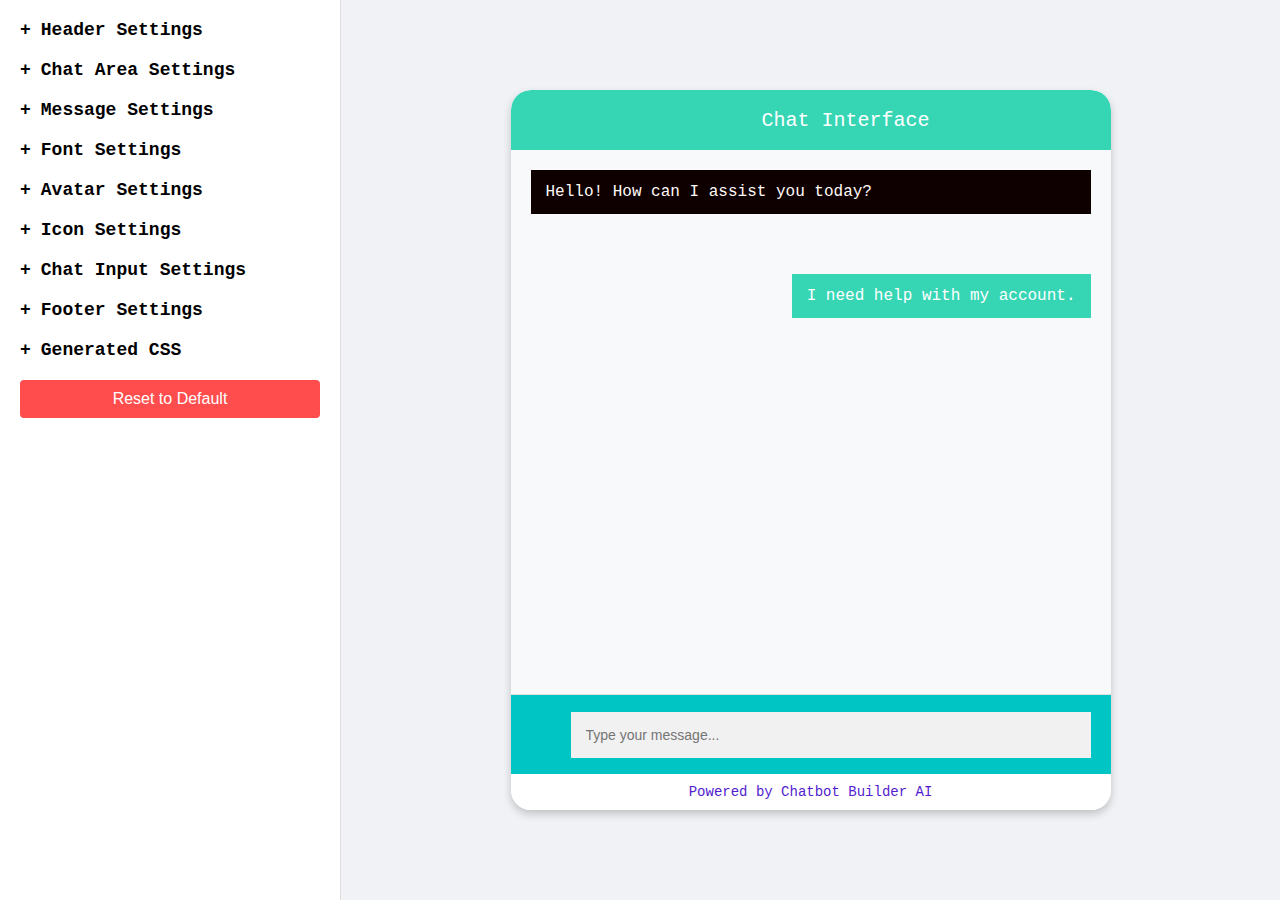
==== index.html @ 46646edd "Update index.html" ====
<!DOCTYPE html>
<html lang="en">
<head>
    <meta charset="UTF-8">
    <title>Custom Chat Interface</title>
    <!-- Include Google Fonts -->
    <link href="https://fonts.googleapis.com/css?family=Montserrat|Roboto|Open+Sans|Lato|Ubuntu&display=swap" rel="stylesheet">
    <!-- Include Font Awesome (Free Version) -->
    <link rel="stylesheet" href="https://cdnjs.cloudflare.com/ajax/libs/font-awesome/6.4.0/css/all.min.css" integrity="sha512-p6DkEjhCRw9/V1k6FHDnMxZbZN0+EB6xCg6uGVkqzjktstxQdttGVJgMyf7OXQG1T34cVgRT1bS13VfRJ1EGYg==" crossorigin="anonymous" referrerpolicy="no-referrer" />
    <!-- Include External CSS -->
    <link rel="stylesheet" href="styles.css">
</head>
<body>
<div class="container">
    <div class="controls">
        <!-- Header Settings -->
        <div class="section">
            <div class="section-title">
                <span class="toggle-icon">+</span>
                Header Settings
            </div>
            <div class="section-content">
                <div class="control-group">
                    <label for="headerTextSize">Header Text Size (px)</label>
                    <input type="number" id="headerTextSize" value="18" min="12" max="36">
                </div>
                <div class="control-group">
                    <label for="headerTextColor">Header Text Color</label>
                    <input type="color" id="headerTextColor" value="#ffffff">
                </div>
                <div class="control-group">
                    <label for="headerBackgroundType">Header Background Type</label>
                    <select id="headerBackgroundType">
                        <option value="solid" selected>Solid</option>
                        <option value="gradient">Gradient</option>
                    </select>
                </div>
                <div class="control-group" id="headerSolidColorGroup">
                    <label for="headerBgSolid">Header Background Color</label>
                    <input type="color" id="headerBgSolid" value="#36d6b5">
                </div>
                <div class="control-group" id="headerGradientGroup" style="display: none;">
                    <label for="headerBgGradientStart">Header Gradient Start Color</label>
                    <input type="color" id="headerBgGradientStart" value="#36d6b5">
                    <label for="headerBgGradientEnd">Header Gradient End Color</label>
                    <input type="color" id="headerBgGradientEnd" value="#1abc9c">
                    <label for="headerBgGradientDirection">Gradient Direction</label>
                    <select id="headerBgGradientDirection">
                        <option value="to right" selected>To Right</option>
                        <option value="to bottom">To Bottom</option>
                        <option value="to left">To Left</option>
                        <option value="to top">To Top</option>
                        <option value="45deg">45deg</option>
                        <option value="135deg">135deg</option>
                    </select>
                </div>
                <div class="control-group">
                    <label for="headerHeight">Header Height (px)</label>
                    <input type="number" id="headerHeight" value="60" min="40" max="150">
                </div>
                <div class="control-group">
                    <label for="headerTextAlign">Header Text Alignment</label>
                    <select id="headerTextAlign">
                        <option value="left">Left</option>
                        <option value="center" selected>Center</option>
                        <option value="right">Right</option>
                    </select>
                </div>
                <div class="control-group">
                    <label for="cornerStyle">Header Corner Style</label>
                    <select id="cornerStyle">
                        <option value="0px">Sharp</option>
                        <option value="20px" selected>Rounded</option>
                    </select>
                </div>
                <div class="control-group">
                    <label for="headerLogoURL">Header Logo URL</label>
                    <input type="url" id="headerLogoURL" placeholder="https://example.com/logo.png">
                </div>
                <div class="control-group" id="headerLogoSizeGroup" style="display: none;">
                    <label for="headerLogoWidth">Header Logo Width (px)</label>
                    <input type="number" id="headerLogoWidth" value="40" min="10" max="200">
                </div>
                <div class="control-group" id="headerLogoPositionGroup" style="display: none;">
                    <label for="headerLogoAlignment">Logo Alignment</label>
                    <select id="headerLogoAlignment">
                        <option value="left" selected>Left</option>
                        <option value="center">Center</option>
                        <option value="right">Right</option>
                    </select>
                    <label for="headerLogoOffsetX">Logo Offset X (px)</label>
                    <input type="number" id="headerLogoOffsetX" value="0">
                    <label for="headerLogoOffsetY">Logo Offset Y (px)</label>
                    <input type="number" id="headerLogoOffsetY" value="0">
                </div>
            </div>
        </div>

        <!-- Chat Area Settings -->
        <div class="section">
            <div class="section-title">
                <span class="toggle-icon">+</span>
                Chat Area Settings
            </div>
            <div class="section-content">
                <div class="control-group">
                    <label for="chatAreaBackgroundType">Chat Area Background Type</label>
                    <select id="chatAreaBackgroundType">
                        <option value="solid" selected>Solid</option>
                        <option value="gradient">Gradient</option>
                        <option value="image">Image</option>
                    </select>
                </div>
                <div class="control-group" id="chatAreaSolidColorGroup">
                    <label for="chatAreaBgSolid">Chat Area Background Color</label>
                    <input type="color" id="chatAreaBgSolid" value="#f8f9fa">
                </div>
                <div class="control-group" id="chatAreaGradientGroup" style="display: none;">
                    <label for="chatAreaBgGradientStart">Chat Area Gradient Start Color</label>
                    <input type="color" id="chatAreaBgGradientStart" value="#f8f9fa">
                    <label for="chatAreaBgGradientEnd">Chat Area Gradient End Color</label>
                    <input type="color" id="chatAreaBgGradientEnd" value="#e0e0e0">
                    <label for="chatAreaBgGradientDirection">Gradient Direction</label>
                    <select id="chatAreaBgGradientDirection">
                        <option value="to right" selected>To Right</option>
                        <option value="to bottom">To Bottom</option>
                        <option value="to left">To Left</option>
                        <option value="to top">To Top</option>
                        <option value="45deg">45deg</option>
                        <option value="135deg">135deg</option>
                    </select>
                </div>
                <div class="control-group" id="chatAreaImageGroup" style="display: none;">
                    <label for="chatAreaBgImageURL">Chat Area Background Image URL</label>
                    <input type="url" id="chatAreaBgImageURL" placeholder="https://example.com/image.jpg">
                    <label for="chatAreaBgSize">Background Size</label>
                    <select id="chatAreaBgSize">
                        <option value="cover">Cover</option>
                        <option value="contain">Contain</option>
                        <option value="auto">Auto</option>
                    </select>
                    <label for="chatAreaBgRepeat">Background Repeat</label>
                    <select id="chatAreaBgRepeat">
                        <option value="no-repeat">No Repeat</option>
                        <option value="repeat">Repeat</option>
                        <option value="repeat-x">Repeat Horizontally</option>
                        <option value="repeat-y">Repeat Vertically</option>
                    </select>
                </div>
            </div>
        </div>

        <!-- Message Settings -->
        <div class="section">
            <div class="section-title">
                <span class="toggle-icon">+</span>
                Message Settings
            </div>
            <div class="section-content">
                <div class="control-group">
                    <label for="messageTextSize">Message Text Size (px)</label>
                    <input type="number" id="messageTextSize" value="14" min="12" max="24">
                </div>
                <div class="control-group">
                    <label for="messageCornerStyle">Message Corner Style</label>
                    <select id="messageCornerStyle">
                        <option value="0px">Sharp</option>
                        <option value="20px" selected>Rounded</option>
                    </select>
                </div>
                <div class="control-group">
                    <label for="botMessageTextColor">Bot Message Text Color</label>
                    <input type="color" id="botMessageTextColor" value="#212529">
                </div>
                <div class="control-group">
                    <label for="botMessageBg">Bot Message Background</label>
                    <input type="color" id="botMessageBg" value="#eeeeee">
                </div>
                <div class="control-group">
                    <label for="userMessageTextColor">User Message Text Color</label>
                    <input type="color" id="userMessageTextColor" value="#ffffff">
                </div>
                <div class="control-group">
                    <label for="userMessageBg">User Message Background</label>
                    <input type="color" id="userMessageBg" value="#36d6b5">
                </div>
            </div>
        </div>

        <!-- Font Settings -->
        <div class="section">
            <div class="section-title">
                <span class="toggle-icon">+</span>
                Font Settings
            </div>
            <div class="section-content">
                <div class="control-group">
                    <label for="fontFamily">Font Family</label>
                    <select id="fontFamily">
                        <option value="Helvetica, Arial, sans-serif" selected>Helvetica</option>
                        <option value="Arial, sans-serif">Arial</option>
                        <option value="'Times New Roman', Times, serif">Times New Roman</option>
                        <option value="Georgia, serif">Georgia</option>
                        <option value="'Courier New', Courier, monospace">Courier New</option>
                        <option value="'Montserrat', sans-serif">Montserrat</option>
                        <option value="'Roboto', sans-serif">Roboto</option>
                        <option value="'Open Sans', sans-serif">Open Sans</option>
                        <option value="'Lato', sans-serif">Lato</option>
                        <option value="'Ubuntu', sans-serif">Ubuntu</option>
                    </select>
                </div>
            </div>
        </div>

        <!-- Avatar Settings -->
        <div class="section">
            <div class="section-title">
                <span class="toggle-icon">+</span>
                Avatar Settings
            </div>
            <div class="section-content">
                <div class="control-group">
                    <label class="toggle-switch">
                        <input type="checkbox" id="showAvatar" checked>
                        <span class="slider"></span>
                    </label>
                    <span>Show Avatar</span>
                </div>
                <div class="control-group">
                    <label for="avatarSize">Avatar Size (px)</label>
                    <input type="number" id="avatarSize" value="50" min="20" max="100">
                </div>
                <div class="control-group">
                    <label for="avatarBorderColor">Avatar Border Color</label>
                    <input type="color" id="avatarBorderColor" value="#36d6b5">
                </div>
                <!-- Avatar Border Visibility -->
                <div class="control-group">
                    <label class="toggle-switch">
                        <input type="checkbox" id="showAvatarBorder" checked>
                        <span class="slider"></span>
                    </label>
                    <span>Show Avatar Border</span>
                </div>
                <div class="control-group">
                    <label for="avatarImageURL">Avatar Image URL</label>
                    <input type="url" id="avatarImageURL" placeholder="https://example.com/avatar.jpg" value="https://via.placeholder.com/50">
                </div>
            </div>
        </div>

        <!-- Icon Settings -->
        <div class="section">
            <div class="section-title">
                <span class="toggle-icon">+</span>
                Icon Settings
            </div>
            <div class="section-content">
                <div class="control-group">
                    <label class="toggle-switch">
                        <input type="checkbox" id="showIcons" checked>
                        <span class="slider"></span>
                    </label>
                    <span>Show Mic and Upload Icons</span>
                </div>
            </div>
        </div>

        <!-- Chat Input Settings -->
        <div class="section">
            <div class="section-title">
                <span class="toggle-icon">+</span>
                Chat Input Settings
            </div>
            <div class="section-content">
                <div class="control-group">
                    <label for="chatInputBackgroundType">Chat Input Background Type</label>
                    <select id="chatInputBackgroundType">
                        <option value="solid" selected>Solid</option>
                        <option value="gradient">Gradient</option>
                    </select>
                </div>
                <div class="control-group" id="chatInputSolidColorGroup">
                    <label for="chatInputBgSolid">Chat Input Background Color</label>
                    <input type="color" id="chatInputBgSolid" value="#ffffff">
                </div>
                <div class="control-group" id="chatInputGradientGroup" style="display: none;">
                    <label for="chatInputBgGradientStart">Chat Input Gradient Start Color</label>
                    <input type="color" id="chatInputBgGradientStart" value="#ffffff">
                    <label for="chatInputBgGradientEnd">Chat Input Gradient End Color</label>
                    <input type="color" id="chatInputBgGradientEnd" value="#f1f1f1">
                    <label for="chatInputBgGradientDirection">Gradient Direction</label>
                    <select id="chatInputBgGradientDirection">
                        <option value="to right" selected>To Right</option>
                        <option value="to bottom">To Bottom</option>
                        <option value="to left">To Left</option>
                        <option value="to top">To Top</option>
                        <option value="45deg">45deg</option>
                        <option value="135deg">135deg</option>
                    </select>
                </div>
                <div class="control-group">
                    <label for="chatInputTextFieldBg">Text Field Background Color</label>
                    <input type="color" id="chatInputTextFieldBg" value="#f1f1f1">
                </div>
                <div class="control-group">
                    <label for="chatInputTextFieldTextColor">Text Field Text Color</label>
                    <input type="color" id="chatInputTextFieldTextColor" value="#333333">
                </div>
                <div class="control-group">
                    <label for="chatInputCornerStyle">Chat Input Corner Style</label>
                    <select id="chatInputCornerStyle">
                        <option value="0px">Sharp</option>
                        <option value="18px" selected>Rounded</option>
                    </select>
                </div>
            </div>
        </div>

        <!-- Footer Settings -->
        <div class="section">
            <div class="section-title">
                <span class="toggle-icon">+</span>
                Footer Settings
            </div>
            <div class="section-content">
                <div class="control-group">
                    <label class="toggle-switch">
                        <input type="checkbox" id="footer-show" checked>
                        <span class="slider"></span>
                    </label>
                    <span>Show Footer</span>
                </div>
                <div class="control-group">
                    <label for="footer-text">Footer Text:</label>
                    <input type="text" id="footer-text" value="Powered by Chatbot Builder AI">
                </div>
                <div class="control-group">
                    <label for="footer-text-color">Footer Text Color:</label>
                    <input type="color" id="footer-text-color" value="#000000">
                </div>
                <div class="control-group">
                    <label for="footer-font-size">Footer Font Size (px):</label>
                    <input type="number" id="footer-font-size" value="14" min="8" max="24">
                </div>
                <div class="control-group">
                    <label for="footer-font-family">Footer Font Family:</label>
                    <select id="footer-font-family">
                        <option value="sans-serif" selected>Sans-serif</option>
                        <option value="serif">Serif</option>
                        <option value="monospace">Monospace</option>
                    </select>
                </div>
                <div class="control-group">
                    <label for="footer-font-weight">Footer Font Weight:</label>
                    <select id="footer-font-weight">
                        <option value="normal" selected>Normal</option>
                        <option value="bold">Bold</option>
                        <option value="lighter">Lighter</option>
                    </select>
                </div>
            </div>
        </div>

        <!-- Generated CSS -->
        <div class="section">
            <div class="section-title">
                <span class="toggle-icon">+</span>
                Generated CSS
            </div>
            <div class="section-content">
                <textarea id="cssOutput" readonly></textarea>
                <button class="copy-button" onclick="copyCSS()">Copy CSS</button>
            </div>
        </div>

        <!-- Reset Button -->
        <button class="reset-button" onclick="resetSettings()">Reset to Default</button>
    </div>

    <!-- Preview Area -->
    <div class="preview">
        <div class="chat-preview-container">
            <div class="chat-header">Chat Interface</div>
            <div class="chat-area">
                <!-- Bot Message -->
                <div class="other-message">
                    <div class="message-text">Hello! How can I assist you today?</div>
                </div>
                <!-- User Message -->
                <div class="my-message">
                    <div class="message-text">I need help with my account.</div>
                </div>
            </div>
            <div class="chat-input">
                <div class="icons">
                    <i class="fas fa-microphone icon" aria-label="Mic Icon"></i>
                    <i class="fas fa-paperclip icon" aria-label="Upload Icon"></i>
                </div>
                <div class="input-group">
                    <input type="text" class="form-control" placeholder="Type your message...">
                </div>
            </div>
            <div class="chat-footer">Powered by Chatbot Builder AI</div>
        </div>
    </div>

    <!-- Success Message -->
    <div id="successMessage" class="success-message">CSS copied to clipboard!</div>

    <!-- Include JavaScript -->
    <script src="script.js"></script>
</div>
</body>
</html>
---- styles.css ----
/* Root Variables */
:root {
    /* Colors */
    --primaryColor: #36d6b5;
    --secondaryColor: #ffffff;

    /* Font */
    --fontFamily: "Courier New", Courier, monospace;
    --fontWeight: normal;

    /* Header */
    --headerTextSize: 20px;
    --headerTextColor: #ffffff;
    --headerBackgroundLayers: #36d6b5; /* Default to solid color */
    --headerHeight: 60px;
    --headerTextAlign: center;
    --headerJustifyContent: center; /* Flex alignment based on text alignment */
    --cornerStyle: 20px;
    --headerPaddingLeft: calc(60px + 10px); /* Adjust based on logo size */

    /* Header Logo */
    --headerLogoWidth: 50px;
    --headerLogoMarginRight: 10px;
    --headerLogoMarginLeft: 0px;
    --headerLogoOffsetX: 0px;
    --headerLogoOffsetY: 0px;

    /* Chat Area */
    --chatAreaBackgroundColor: #f8f9fa;
    --chatAreaBackgroundImage: none;
    --chatAreaBackgroundPosition: initial;
    --chatAreaBackgroundRepeat: initial;
    --chatAreaBackgroundSize: initial;

    /* Messages */
    --messageTextSize: 16px;
    --messageCornerStyle: 0px;
    --botMessageTextColor: #fffaf8;
    --botMessageBg: #0f0000;
    --userMessageTextColor: #ffffff;
    --userMessageBg: #36d6b5;
    --otherMessagePaddingLeft: 0px;

    /* Chat Input */
    --chatInputHeight: 80px; /* Defined height */
    --chatInputBackground: #00c5c5; /* Default solid color */
    --chatInputTextFieldBg: #f1f1f1;
    --chatInputTextFieldTextColor: #333333;
    --chatInputBorderRadius: 0px;

    /* Icons Settings */
    --iconsDisplay: inline-block;

    /* Avatar */
    --avatarDisplay: none;
    --avatarSize: 50px;
    --avatarBorderColor: #000000;
    --avatarShape: 0%;
    --avatarBorderWidth: 0px;

    /* Footer */
    --footerDisplay: block;
    --footerTextColor: #531ccf;
    --footerBackground: #ffffff;
}

/* General Styles */
body {
    margin: 0;
    padding: 0;
    box-sizing: border-box;
    font-family: var(--fontFamily);
}

.container {
    display: flex;
    flex-direction: row;
    width: 100%;
    height: 100vh;
    overflow: hidden;
}

/* Controls Panel Styling */
.controls {
    width: 300px;
    overflow-y: auto;
    background-color: #ffffff;
    padding: 20px;
    border-right: 1px solid #e0e0e0;
}

.section {
    margin-bottom: 20px;
}

.section-title {
    font-size: 18px;
    font-weight: bold;
    margin-bottom: 10px;
    cursor: pointer;
    display: flex;
    align-items: center;
}

.toggle-icon {
    margin-right: 10px;
    font-weight: bold;
}

.section-content {
    display: none;
}

.section.open .section-content {
    display: block;
}

.control-group {
    margin-bottom: 15px;
}

.control-group label {
    display: block;
    margin-bottom: 5px;
    font-size: 14px;
}

.control-group input[type="text"],
.control-group input[type="number"],
.control-group input[type="color"],
.control-group select,
.control-group textarea {
    width: 100%;
    padding: 8px;
    border: 1px solid #cccccc;
    border-radius: 4px;
    font-size: 14px;
}

.toggle-switch-group {
    display: flex;
    align-items: center;
    justify-content: space-between;
}

.toggle-switch {
    position: relative;
    display: inline-block;
    width: 40px;
    height: 20px;
}

.toggle-switch input {
    opacity: 0;
    width: 0;
    height: 0;
}

.slider {
    position: absolute;
    cursor: pointer;
    top: 0;
    left: 0;
    right: 0;
    bottom: 0;
    background-color: #ccc;
    transition: .4s;
    border-radius: 34px;
}

.slider:before {
    position: absolute;
    content: "";
    height: 14px;
    width: 14px;
    left: 3px;
    bottom: 3px;
    background-color: white;
    transition: .4s;
    border-radius: 50%;
}

.toggle-switch input:checked + .slider {
    background-color: #36d6b5;
}

.toggle-switch input:checked + .slider:before {
    transform: translateX(20px);
}

.copy-button,
.reset-button {
    width: 100%;
    padding: 10px;
    border: none;
    border-radius: 4px;
    font-size: 16px;
    cursor: pointer;
    margin-bottom: 10px;
}

.copy-button {
    background-color: #36d6b5;
    color: #ffffff;
}

.copy-button:hover {
    background-color: #2bb39e;
}

.reset-button {
    background-color: #ff4d4d;
    color: #ffffff;
}

.reset-button:hover {
    background-color: #e60000;
}

#cssOutput {
    height: 200px;
    resize: none;
    background-color: #f9f9f9;
    font-family: monospace;
    font-size: 12px;
    padding: 10px;
    border: 1px solid #cccccc;
    border-radius: 4px;
}

/* Chat Preview Area Styling */
.preview {
    flex: 1;
    display: flex;
    justify-content: center;
    align-items: center;
    background-color: #f0f2f5;
    position: relative;
}

.chat-preview-container {
    width: 100%;
    max-width: 600px;
    height: 80vh;
    background-color: #ffffff;
    display: flex;
    flex-direction: column;
    border-radius: var(--cornerStyle);
    box-shadow: 0 4px 8px rgba(0, 0, 0, 0.2);
    overflow: hidden;
}

/* Chat Header Styling */
.chat-header {
    display: flex;
    align-items: center;
    justify-content: var(--headerJustifyContent);
    font-size: var(--headerTextSize);
    color: var(--headerTextColor);
    background: var(--headerBackgroundLayers);
    height: var(--headerHeight);
    font-family: var(--fontFamily);
    border-top-left-radius: var(--cornerStyle);
    border-top-right-radius: var(--cornerStyle);
    padding-left: var(--headerPaddingLeft);
}

/* Header Logo Styling */
.chat-header img#headerLogoImg {
    width: var(--headerLogoWidth);
    height: auto;
    margin-right: var(--headerLogoMarginRight);
    margin-left: var(--headerLogoMarginLeft);
    max-height: calc(var(--headerHeight) - 20px);
    position: relative;
    transform: translate(var(--headerLogoOffsetX), var(--headerLogoOffsetY));
    display: none; /* Initially hidden, shown via JS when URL is provided */
}

/* Header Title Styling */
.chat-interface-title {
    flex: 1;
    text-align: var(--headerTextAlign); /* left, center, right */
    font-family: var(--fontFamily);
    color: var(--headerTextColor);
}

/* Chat Area Styling */
.chat-area {
    flex: 1;
    padding: 20px;
    overflow-y: auto;
    line-height: 1.5;
    font-family: var(--fontFamily);
    background-color: var(--chatAreaBackgroundColor);
    background-image: var(--chatAreaBackgroundImage);
    background-position: var(--chatAreaBackgroundPosition);
    background-repeat: var(--chatAreaBackgroundRepeat);
    background-size: var(--chatAreaBackgroundSize);
    position: relative;
}

/* Bot Message Styling */
.other-message {
    position: relative;
    margin-bottom: 15px;
    padding-left: var(--otherMessagePaddingLeft);
}

.other-message .message-text {
    background-color: var(--botMessageBg);
    color: var(--botMessageTextColor);
    font-size: var(--messageTextSize);
    border-radius: var(--messageCornerStyle);
    padding: 10px 15px;
    word-wrap: break-word;
    font-family: var(--fontFamily);
    margin-bottom: 5px;
}

/* User Message Styling */
.my-message {
    display: flex;
    justify-content: flex-end;
    padding-right: 0;
    margin-bottom: 15px;
    position: relative;
}

.my-message .avatar {
    display: var(--avatarDisplay);
    width: var(--avatarSize);
    height: var(--avatarSize);
    border: var(--avatarBorderWidth) solid var(--avatarBorderColor);
    border-radius: var(--avatarShape);
    background-size: cover;
    background-position: center;
    margin-right: 10px;
}

.my-message .message-text {
    background-color: var(--userMessageBg) !important;
    color: var(--userMessageTextColor);
    font-size: var(--messageTextSize);
    border-radius: var(--messageCornerStyle);
    padding: 10px 15px;
    word-wrap: break-word;
    font-family: var(--fontFamily);
    margin-bottom: 5px;
    margin-top: 5vh;
}

/* Message Text Inheritance */
.message-text * {
    color: inherit;
    font-family: inherit;
}

/* Chat Input Styling */
.chat-input {
    height: var(--chatInputHeight);
    padding: 0 20px; /* Adjusted padding */
    background: var(--chatInputBackground);
    display: flex;
    align-items: center;
    width: 100%;
    box-sizing: border-box;
    border-top: 1px solid #e0e0e0;
    font-family: var(--fontFamily);
    position: relative;
}

/* Icons within Chat Input */
.chat-input .icons {
    display: var(--iconsDisplay);
    align-items: center;
    margin-right: 10px;
}

.chat-input .icons .icon {
    margin-right: 15px;
    cursor: pointer;
    font-size: 20px;
    color: var(--primaryColor);
    transition: color 0.3s;
}

.chat-input .icons .icon:hover {
    color: var(--botMessageTextColor);
}

/* Input Group Styling */
.chat-input .input-group {
    flex: 1;
    border-radius: var(--chatInputBorderRadius) !important;
    background-color: var(--chatInputTextFieldBg) !important;
    overflow: hidden;
    position: relative;
    display: flex;
}

.chat-input input {
    width: 100%;
    padding: 15px;
    border: none;
    background-color: var(--chatInputTextFieldBg);
    color: var(--chatInputTextFieldTextColor);
    font-size: 14px;
    outline: none;
    box-sizing: border-box;
}

.chat-input .form-control {
    border-radius: 0 !important;
    border: none !important;
    background-color: var(--chatInputTextFieldBg) !important;
    color: var(--chatInputTextFieldTextColor) !important;
}

.input-group > .custom-select:not(:last-child),
.input-group > .form-control:not(:last-child) {
    border-top-right-radius: 0;
    border-bottom-right-radius: 0;
}

/* Footer Styling */
.chat-footer {
    display: var(--footerDisplay);
    padding: 10px;
    background: var(--footerBackground);
    text-align: center;
    font-size: 14px;
    color: var(--footerTextColor);
    font-family: var(--fontFamily);
}

/* Success Message Styling */
.success-message {
    position: absolute;
    top: 20px;
    right: 20px;
    background-color: #4caf50;
    color: white;
    padding: 10px 20px;
    border-radius: 4px;
    display: none;
    z-index: 1000;
    font-size: 14px;
}

/* Responsive Design */
@media (max-width: 768px) {
    .container {
        flex-direction: column;
    }

    .controls {
        width: 100%;
        border-right: none;
        border-bottom: 1px solid #e0e0e0;
    }

    .chat-preview-container {
        height: 70vh;
    }
}
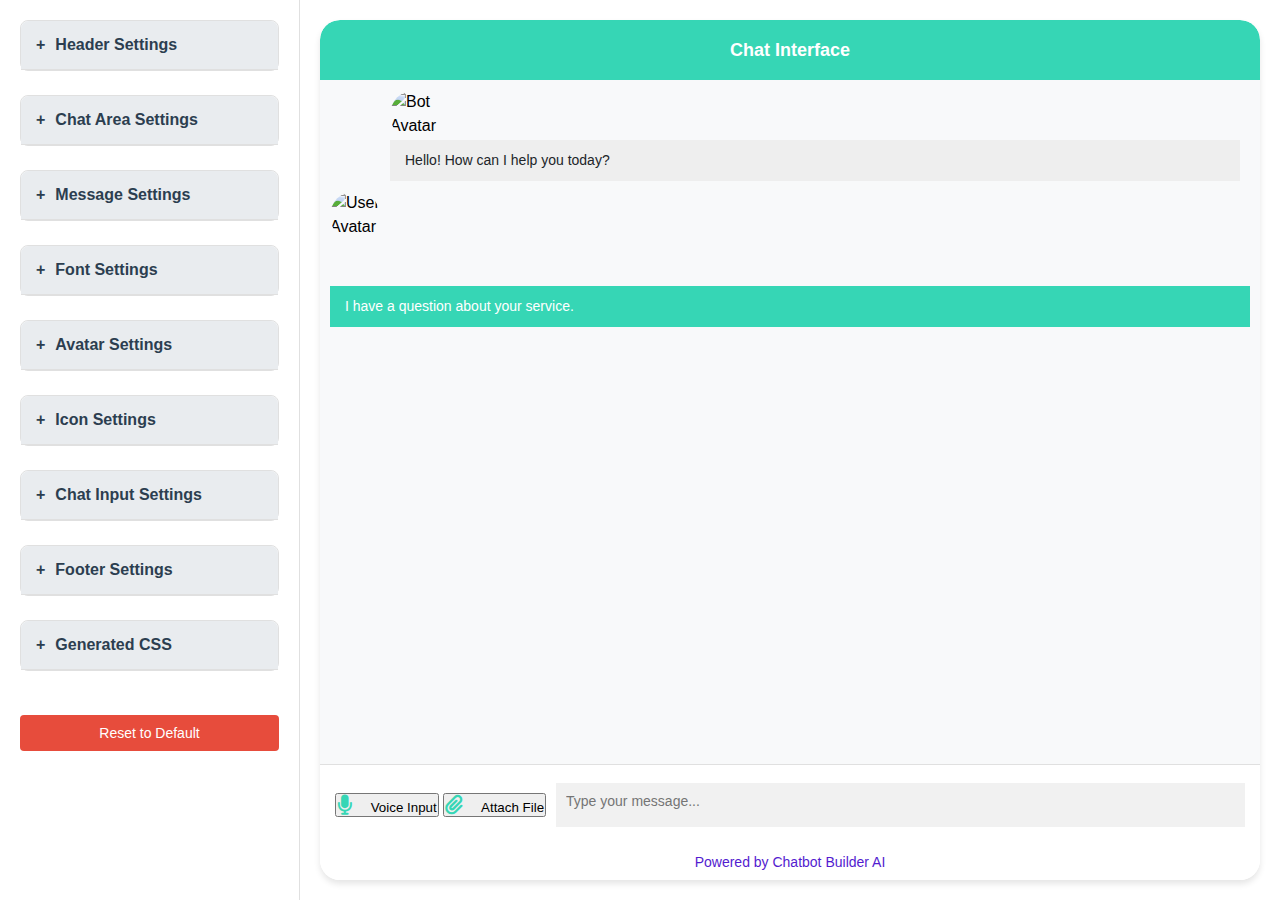
==== commit 9efccc01: "Update index.html" ====
--- a/index.html
+++ b/index.html
@@ -2,414 +2,480 @@
 <html lang="en">
 <head>
     <meta charset="UTF-8">
-    <title>Custom Chat Interface</title>
-    <!-- Include Google Fonts -->
-    <link href="https://fonts.googleapis.com/css?family=Montserrat|Roboto|Open+Sans|Lato|Ubuntu&display=swap" rel="stylesheet">
-    <!-- Include Font Awesome (Free Version) -->
-    <link rel="stylesheet" href="https://cdnjs.cloudflare.com/ajax/libs/font-awesome/6.4.0/css/all.min.css" integrity="sha512-p6DkEjhCRw9/V1k6FHDnMxZbZN0+EB6xCg6uGVkqzjktstxQdttGVJgMyf7OXQG1T34cVgRT1bS13VfRJ1EGYg==" crossorigin="anonymous" referrerpolicy="no-referrer" />
-    <!-- Include External CSS -->
+    <meta name="viewport" content="width=device-width, initial-scale=1.0">
+    <meta name="description" content="Custom Chat Interface Builder">
+    <meta name="theme-color" content="#36d6b5">
+    <title>Custom Chat Interface Builder</title>
+    
+    <!-- Preconnect -->
+    <link rel="preconnect" href="https://fonts.googleapis.com">
+    <link rel="preconnect" href="https://fonts.gstatic.com" crossorigin>
+    
+    <!-- Fonts -->
+    <link href="https://fonts.googleapis.com/css2?family=Montserrat:wght@400;600&family=Roboto:wght@400;500&family=Open+Sans:wght@400;600&family=Lato:wght@400;700&family=Ubuntu:wght@400;500&display=swap" rel="stylesheet">
+    
+    <!-- Font Awesome -->
+    <link rel="stylesheet" href="https://cdnjs.cloudflare.com/ajax/libs/font-awesome/6.5.1/css/all.min.css" crossorigin="anonymous">
+    
+    <!-- Custom styles -->
     <link rel="stylesheet" href="styles.css">
 </head>
 <body>
-<div class="container">
-    <div class="controls">
-        <!-- Header Settings -->
-        <div class="section">
-            <div class="section-title">
-                <span class="toggle-icon">+</span>
-                Header Settings
-            </div>
-            <div class="section-content">
-                <div class="control-group">
-                    <label for="headerTextSize">Header Text Size (px)</label>
-                    <input type="number" id="headerTextSize" value="18" min="12" max="36">
-                </div>
-                <div class="control-group">
-                    <label for="headerTextColor">Header Text Color</label>
-                    <input type="color" id="headerTextColor" value="#ffffff">
-                </div>
-                <div class="control-group">
-                    <label for="headerBackgroundType">Header Background Type</label>
-                    <select id="headerBackgroundType">
-                        <option value="solid" selected>Solid</option>
-                        <option value="gradient">Gradient</option>
-                    </select>
-                </div>
-                <div class="control-group" id="headerSolidColorGroup">
-                    <label for="headerBgSolid">Header Background Color</label>
-                    <input type="color" id="headerBgSolid" value="#36d6b5">
-                </div>
-                <div class="control-group" id="headerGradientGroup" style="display: none;">
-                    <label for="headerBgGradientStart">Header Gradient Start Color</label>
-                    <input type="color" id="headerBgGradientStart" value="#36d6b5">
-                    <label for="headerBgGradientEnd">Header Gradient End Color</label>
-                    <input type="color" id="headerBgGradientEnd" value="#1abc9c">
-                    <label for="headerBgGradientDirection">Gradient Direction</label>
-                    <select id="headerBgGradientDirection">
-                        <option value="to right" selected>To Right</option>
-                        <option value="to bottom">To Bottom</option>
-                        <option value="to left">To Left</option>
-                        <option value="to top">To Top</option>
-                        <option value="45deg">45deg</option>
-                        <option value="135deg">135deg</option>
-                    </select>
-                </div>
-                <div class="control-group">
-                    <label for="headerHeight">Header Height (px)</label>
-                    <input type="number" id="headerHeight" value="60" min="40" max="150">
-                </div>
-                <div class="control-group">
-                    <label for="headerTextAlign">Header Text Alignment</label>
-                    <select id="headerTextAlign">
-                        <option value="left">Left</option>
-                        <option value="center" selected>Center</option>
-                        <option value="right">Right</option>
-                    </select>
-                </div>
-                <div class="control-group">
-                    <label for="cornerStyle">Header Corner Style</label>
-                    <select id="cornerStyle">
-                        <option value="0px">Sharp</option>
-                        <option value="20px" selected>Rounded</option>
-                    </select>
-                </div>
-                <div class="control-group">
-                    <label for="headerLogoURL">Header Logo URL</label>
-                    <input type="url" id="headerLogoURL" placeholder="https://example.com/logo.png">
-                </div>
-                <div class="control-group" id="headerLogoSizeGroup" style="display: none;">
-                    <label for="headerLogoWidth">Header Logo Width (px)</label>
-                    <input type="number" id="headerLogoWidth" value="40" min="10" max="200">
-                </div>
-                <div class="control-group" id="headerLogoPositionGroup" style="display: none;">
-                    <label for="headerLogoAlignment">Logo Alignment</label>
-                    <select id="headerLogoAlignment">
-                        <option value="left" selected>Left</option>
-                        <option value="center">Center</option>
-                        <option value="right">Right</option>
-                    </select>
-                    <label for="headerLogoOffsetX">Logo Offset X (px)</label>
-                    <input type="number" id="headerLogoOffsetX" value="0">
-                    <label for="headerLogoOffsetY">Logo Offset Y (px)</label>
-                    <input type="number" id="headerLogoOffsetY" value="0">
-                </div>
-            </div>
-        </div>
-
-        <!-- Chat Area Settings -->
-        <div class="section">
-            <div class="section-title">
-                <span class="toggle-icon">+</span>
-                Chat Area Settings
-            </div>
-            <div class="section-content">
-                <div class="control-group">
-                    <label for="chatAreaBackgroundType">Chat Area Background Type</label>
-                    <select id="chatAreaBackgroundType">
-                        <option value="solid" selected>Solid</option>
-                        <option value="gradient">Gradient</option>
-                        <option value="image">Image</option>
-                    </select>
-                </div>
-                <div class="control-group" id="chatAreaSolidColorGroup">
-                    <label for="chatAreaBgSolid">Chat Area Background Color</label>
-                    <input type="color" id="chatAreaBgSolid" value="#f8f9fa">
-                </div>
-                <div class="control-group" id="chatAreaGradientGroup" style="display: none;">
-                    <label for="chatAreaBgGradientStart">Chat Area Gradient Start Color</label>
-                    <input type="color" id="chatAreaBgGradientStart" value="#f8f9fa">
-                    <label for="chatAreaBgGradientEnd">Chat Area Gradient End Color</label>
-                    <input type="color" id="chatAreaBgGradientEnd" value="#e0e0e0">
-                    <label for="chatAreaBgGradientDirection">Gradient Direction</label>
-                    <select id="chatAreaBgGradientDirection">
-                        <option value="to right" selected>To Right</option>
-                        <option value="to bottom">To Bottom</option>
-                        <option value="to left">To Left</option>
-                        <option value="to top">To Top</option>
-                        <option value="45deg">45deg</option>
-                        <option value="135deg">135deg</option>
-                    </select>
-                </div>
-                <div class="control-group" id="chatAreaImageGroup" style="display: none;">
-                    <label for="chatAreaBgImageURL">Chat Area Background Image URL</label>
-                    <input type="url" id="chatAreaBgImageURL" placeholder="https://example.com/image.jpg">
-                    <label for="chatAreaBgSize">Background Size</label>
-                    <select id="chatAreaBgSize">
-                        <option value="cover">Cover</option>
-                        <option value="contain">Contain</option>
-                        <option value="auto">Auto</option>
-                    </select>
-                    <label for="chatAreaBgRepeat">Background Repeat</label>
-                    <select id="chatAreaBgRepeat">
-                        <option value="no-repeat">No Repeat</option>
-                        <option value="repeat">Repeat</option>
-                        <option value="repeat-x">Repeat Horizontally</option>
-                        <option value="repeat-y">Repeat Vertically</option>
-                    </select>
-                </div>
-            </div>
-        </div>
-
-        <!-- Message Settings -->
-        <div class="section">
-            <div class="section-title">
-                <span class="toggle-icon">+</span>
-                Message Settings
-            </div>
-            <div class="section-content">
-                <div class="control-group">
-                    <label for="messageTextSize">Message Text Size (px)</label>
-                    <input type="number" id="messageTextSize" value="14" min="12" max="24">
-                </div>
-                <div class="control-group">
-                    <label for="messageCornerStyle">Message Corner Style</label>
-                    <select id="messageCornerStyle">
-                        <option value="0px">Sharp</option>
-                        <option value="20px" selected>Rounded</option>
-                    </select>
-                </div>
-                <div class="control-group">
-                    <label for="botMessageTextColor">Bot Message Text Color</label>
-                    <input type="color" id="botMessageTextColor" value="#212529">
-                </div>
-                <div class="control-group">
-                    <label for="botMessageBg">Bot Message Background</label>
-                    <input type="color" id="botMessageBg" value="#eeeeee">
-                </div>
-                <div class="control-group">
-                    <label for="userMessageTextColor">User Message Text Color</label>
-                    <input type="color" id="userMessageTextColor" value="#ffffff">
-                </div>
-                <div class="control-group">
-                    <label for="userMessageBg">User Message Background</label>
-                    <input type="color" id="userMessageBg" value="#36d6b5">
-                </div>
-            </div>
-        </div>
-
-        <!-- Font Settings -->
-        <div class="section">
-            <div class="section-title">
-                <span class="toggle-icon">+</span>
-                Font Settings
-            </div>
-            <div class="section-content">
-                <div class="control-group">
-                    <label for="fontFamily">Font Family</label>
-                    <select id="fontFamily">
-                        <option value="Helvetica, Arial, sans-serif" selected>Helvetica</option>
-                        <option value="Arial, sans-serif">Arial</option>
-                        <option value="'Times New Roman', Times, serif">Times New Roman</option>
-                        <option value="Georgia, serif">Georgia</option>
-                        <option value="'Courier New', Courier, monospace">Courier New</option>
-                        <option value="'Montserrat', sans-serif">Montserrat</option>
-                        <option value="'Roboto', sans-serif">Roboto</option>
-                        <option value="'Open Sans', sans-serif">Open Sans</option>
-                        <option value="'Lato', sans-serif">Lato</option>
-                        <option value="'Ubuntu', sans-serif">Ubuntu</option>
-                    </select>
-                </div>
-            </div>
-        </div>
-
-        <!-- Avatar Settings -->
-        <div class="section">
-            <div class="section-title">
-                <span class="toggle-icon">+</span>
-                Avatar Settings
-            </div>
-            <div class="section-content">
-                <div class="control-group">
-                    <label class="toggle-switch">
-                        <input type="checkbox" id="showAvatar" checked>
-                        <span class="slider"></span>
-                    </label>
-                    <span>Show Avatar</span>
-                </div>
-                <div class="control-group">
-                    <label for="avatarSize">Avatar Size (px)</label>
-                    <input type="number" id="avatarSize" value="50" min="20" max="100">
-                </div>
-                <div class="control-group">
-                    <label for="avatarBorderColor">Avatar Border Color</label>
-                    <input type="color" id="avatarBorderColor" value="#36d6b5">
-                </div>
-                <!-- Avatar Border Visibility -->
-                <div class="control-group">
-                    <label class="toggle-switch">
-                        <input type="checkbox" id="showAvatarBorder" checked>
-                        <span class="slider"></span>
-                    </label>
-                    <span>Show Avatar Border</span>
-                </div>
-                <div class="control-group">
-                    <label for="avatarImageURL">Avatar Image URL</label>
-                    <input type="url" id="avatarImageURL" placeholder="https://example.com/avatar.jpg" value="https://via.placeholder.com/50">
-                </div>
-            </div>
-        </div>
-
-        <!-- Icon Settings -->
-        <div class="section">
-            <div class="section-title">
-                <span class="toggle-icon">+</span>
-                Icon Settings
-            </div>
-            <div class="section-content">
-                <div class="control-group">
-                    <label class="toggle-switch">
-                        <input type="checkbox" id="showIcons" checked>
-                        <span class="slider"></span>
-                    </label>
-                    <span>Show Mic and Upload Icons</span>
-                </div>
-            </div>
-        </div>
-
-        <!-- Chat Input Settings -->
-        <div class="section">
-            <div class="section-title">
-                <span class="toggle-icon">+</span>
-                Chat Input Settings
-            </div>
-            <div class="section-content">
-                <div class="control-group">
-                    <label for="chatInputBackgroundType">Chat Input Background Type</label>
-                    <select id="chatInputBackgroundType">
-                        <option value="solid" selected>Solid</option>
-                        <option value="gradient">Gradient</option>
-                    </select>
-                </div>
-                <div class="control-group" id="chatInputSolidColorGroup">
-                    <label for="chatInputBgSolid">Chat Input Background Color</label>
-                    <input type="color" id="chatInputBgSolid" value="#ffffff">
-                </div>
-                <div class="control-group" id="chatInputGradientGroup" style="display: none;">
-                    <label for="chatInputBgGradientStart">Chat Input Gradient Start Color</label>
-                    <input type="color" id="chatInputBgGradientStart" value="#ffffff">
-                    <label for="chatInputBgGradientEnd">Chat Input Gradient End Color</label>
-                    <input type="color" id="chatInputBgGradientEnd" value="#f1f1f1">
-                    <label for="chatInputBgGradientDirection">Gradient Direction</label>
-                    <select id="chatInputBgGradientDirection">
-                        <option value="to right" selected>To Right</option>
-                        <option value="to bottom">To Bottom</option>
-                        <option value="to left">To Left</option>
-                        <option value="to top">To Top</option>
-                        <option value="45deg">45deg</option>
-                        <option value="135deg">135deg</option>
-                    </select>
-                </div>
-                <div class="control-group">
-                    <label for="chatInputTextFieldBg">Text Field Background Color</label>
-                    <input type="color" id="chatInputTextFieldBg" value="#f1f1f1">
-                </div>
-                <div class="control-group">
-                    <label for="chatInputTextFieldTextColor">Text Field Text Color</label>
-                    <input type="color" id="chatInputTextFieldTextColor" value="#333333">
-                </div>
-                <div class="control-group">
-                    <label for="chatInputCornerStyle">Chat Input Corner Style</label>
-                    <select id="chatInputCornerStyle">
-                        <option value="0px">Sharp</option>
-                        <option value="18px" selected>Rounded</option>
-                    </select>
-                </div>
-            </div>
-        </div>
-
-        <!-- Footer Settings -->
-        <div class="section">
-            <div class="section-title">
-                <span class="toggle-icon">+</span>
-                Footer Settings
-            </div>
-            <div class="section-content">
-                <div class="control-group">
-                    <label class="toggle-switch">
-                        <input type="checkbox" id="footer-show" checked>
-                        <span class="slider"></span>
-                    </label>
-                    <span>Show Footer</span>
-                </div>
-                <div class="control-group">
-                    <label for="footer-text">Footer Text:</label>
-                    <input type="text" id="footer-text" value="Powered by Chatbot Builder AI">
-                </div>
-                <div class="control-group">
-                    <label for="footer-text-color">Footer Text Color:</label>
-                    <input type="color" id="footer-text-color" value="#000000">
-                </div>
-                <div class="control-group">
-                    <label for="footer-font-size">Footer Font Size (px):</label>
-                    <input type="number" id="footer-font-size" value="14" min="8" max="24">
-                </div>
-                <div class="control-group">
-                    <label for="footer-font-family">Footer Font Family:</label>
-                    <select id="footer-font-family">
-                        <option value="sans-serif" selected>Sans-serif</option>
-                        <option value="serif">Serif</option>
-                        <option value="monospace">Monospace</option>
-                    </select>
-                </div>
-                <div class="control-group">
-                    <label for="footer-font-weight">Footer Font Weight:</label>
-                    <select id="footer-font-weight">
-                        <option value="normal" selected>Normal</option>
-                        <option value="bold">Bold</option>
-                        <option value="lighter">Lighter</option>
-                    </select>
-                </div>
-            </div>
-        </div>
-
-        <!-- Generated CSS -->
-        <div class="section">
-            <div class="section-title">
-                <span class="toggle-icon">+</span>
-                Generated CSS
-            </div>
-            <div class="section-content">
-                <textarea id="cssOutput" readonly></textarea>
-                <button class="copy-button" onclick="copyCSS()">Copy CSS</button>
-            </div>
-        </div>
-
-        <!-- Reset Button -->
-        <button class="reset-button" onclick="resetSettings()">Reset to Default</button>
-    </div>
-
-    <!-- Preview Area -->
-    <div class="preview">
-        <div class="chat-preview-container">
-            <div class="chat-header">Chat Interface</div>
-            <div class="chat-area">
-                <!-- Bot Message -->
-                <div class="other-message">
-                    <div class="message-text">Hello! How can I assist you today?</div>
-                </div>
-                <!-- User Message -->
-                <div class="my-message">
-                    <div class="message-text">I need help with my account.</div>
-                </div>
-            </div>
-            <div class="chat-input">
-                <div class="icons">
-                    <i class="fas fa-microphone icon" aria-label="Mic Icon"></i>
-                    <i class="fas fa-paperclip icon" aria-label="Upload Icon"></i>
-                </div>
-                <div class="input-group">
-                    <input type="text" class="form-control" placeholder="Type your message...">
-                </div>
-            </div>
-            <div class="chat-footer">Powered by Chatbot Builder AI</div>
+    <div class="container">
+        <!-- Controls Panel -->
+        <aside class="controls">
+            <!-- Header Settings -->
+            <div class="section">
+                <div class="section-title">
+                    <span class="toggle-icon">+</span>
+                    Header Settings
+                </div>
+                <div class="section-content">
+                    <div class="control-group">
+                        <label for="headerTextSize">Header Text Size (px)</label>
+                        <input type="number" id="headerTextSize" value="18" min="12" max="36">
+                    </div>
+                    
+                    <div class="control-group">
+                        <label for="headerTextColor">Header Text Color</label>
+                        <input type="color" id="headerTextColor" value="#ffffff">
+                    </div>
+                    
+                    <div class="control-group">
+                        <label for="headerBackgroundType">Header Background Type</label>
+                        <select id="headerBackgroundType">
+                            <option value="solid" selected>Solid Color</option>
+                            <option value="gradient">Gradient</option>
+                        </select>
+                    </div>
+                    
+                    <div class="control-group" id="headerSolidColorGroup">
+                        <label for="headerBgSolid">Header Background Color</label>
+                        <input type="color" id="headerBgSolid" value="#36d6b5">
+                    </div>
+                    
+                    <div class="control-group" id="headerGradientGroup" style="display: none;">
+                        <label for="headerBgGradientStart">Gradient Start Color</label>
+                        <input type="color" id="headerBgGradientStart" value="#36d6b5">
+                        
+                        <label for="headerBgGradientEnd">Gradient End Color</label>
+                        <input type="color" id="headerBgGradientEnd" value="#1abc9c">
+                        
+                        <label for="headerBgGradientDirection">Gradient Direction</label>
+                        <select id="headerBgGradientDirection">
+                            <option value="to right" selected>To Right</option>
+                            <option value="to bottom">To Bottom</option>
+                            <option value="45deg">45 Degrees</option>
+                            <option value="135deg">135 Degrees</option>
+                        </select>
+                    </div>
+                    
+                    <div class="control-group">
+                        <label for="headerHeight">Header Height (px)</label>
+                        <input type="number" id="headerHeight" value="60" min="40" max="150">
+                    </div>
+                    
+                    <div class="control-group">
+                        <label for="headerTextAlign">Text Alignment</label>
+                        <select id="headerTextAlign">
+                            <option value="left">Left</option>
+                            <option value="center" selected>Center</option>
+                            <option value="right">Right</option>
+                        </select>
+                    </div>
+                    
+                    <div class="control-group">
+                        <label for="headerLogoURL">Logo URL</label>
+                        <input type="url" id="headerLogoURL" placeholder="https://example.com/logo.png">
+                    </div>
+                    
+                    <div class="control-group" id="headerLogoSizeGroup" style="display: none;">
+                        <label for="headerLogoWidth">Logo Width (px)</label>
+                        <input type="number" id="headerLogoWidth" value="40" min="10" max="200">
+                    </div>
+                    
+                    <div class="control-group" id="headerLogoPositionGroup" style="display: none;">
+                        <label for="headerLogoAlignment">Logo Position</label>
+                        <select id="headerLogoAlignment">
+                            <option value="left" selected>Left</option>
+                            <option value="center">Center</option>
+                            <option value="right">Right</option>
+                        </select>
+                        
+                        <label for="headerLogoOffsetX">Horizontal Offset (px)</label>
+                        <input type="number" id="headerLogoOffsetX" value="0">
+                        
+                        <label for="headerLogoOffsetY">Vertical Offset (px)</label>
+                        <input type="number" id="headerLogoOffsetY" value="0">
+                    </div>
+                </div>
+            </div>
+
+            <!-- Chat Area Settings -->
+            <div class="section">
+                <div class="section-title">
+                    <span class="toggle-icon">+</span>
+                    Chat Area Settings
+                </div>
+                <div class="section-content">
+                    <div class="control-group">
+                        <label for="chatAreaBackgroundType">Background Type</label>
+                        <select id="chatAreaBackgroundType">
+                            <option value="solid" selected>Solid Color</option>
+                            <option value="gradient">Gradient</option>
+                            <option value="image">Image</option>
+                        </select>
+                    </div>
+
+                    <div class="control-group" id="chatAreaSolidColorGroup">
+                        <label for="chatAreaBgSolid">Background Color</label>
+                        <input type="color" id="chatAreaBgSolid" value="#f8f9fa">
+                    </div>
+
+                    <div class="control-group" id="chatAreaGradientGroup" style="display: none;">
+                        <label for="chatAreaBgGradientStart">Gradient Start Color</label>
+                        <input type="color" id="chatAreaBgGradientStart" value="#f8f9fa">
+                        
+                        <label for="chatAreaBgGradientEnd">Gradient End Color</label>
+                        <input type="color" id="chatAreaBgGradientEnd" value="#e0e0e0">
+                        
+                        <label for="chatAreaBgGradientDirection">Gradient Direction</label>
+                        <select id="chatAreaBgGradientDirection">
+                            <option value="to right" selected>To Right</option>
+                            <option value="to bottom">To Bottom</option>
+                            <option value="45deg">45 Degrees</option>
+                            <option value="135deg">135 Degrees</option>
+                        </select>
+                    </div>
+
+                    <div class="control-group" id="chatAreaImageGroup" style="display: none;">
+                        <label for="chatAreaBgImageURL">Background Image URL</label>
+                        <input type="url" id="chatAreaBgImageURL" placeholder="https://example.com/image.jpg">
+                        
+                        <label for="chatAreaBgRepeat">Background Style</label>
+                        <select id="chatAreaBgRepeat">
+                            <option value="repeat" selected>Repeat All</option>
+                            <option value="no-repeat">No Repeat</option>
+                            <option value="repeat-x">Repeat Horizontally</option>
+                            <option value="repeat-y">Repeat Vertically</option>
+                        </select>
+                    </div>
+                </div>
+            </div>
+
+            <!-- Message Settings -->
+            <div class="section">
+                <div class="section-title">
+                    <span class="toggle-icon">+</span>
+                    Message Settings
+                </div>
+                <div class="section-content">
+                    <div class="control-group">
+                        <label for="messageTextSize">Text Size (px)</label>
+                        <input type="number" id="messageTextSize" value="14" min="12" max="24">
+                    </div>
+
+                    <div class="control-group">
+                        <label for="messageCornerStyle">Corner Style</label>
+                        <select id="messageCornerStyle">
+                            <option value="0px">Sharp</option>
+                            <option value="20px" selected>Rounded</option>
+                        </select>
+                    </div>
+
+                    <div class="control-group">
+                        <label for="botMessageTextColor">Bot Message Text Color</label>
+                        <input type="color" id="botMessageTextColor" value="#212529">
+                    </div>
+
+                    <div class="control-group">
+                        <label for="botMessageBg">Bot Message Background</label>
+                        <input type="color" id="botMessageBg" value="#eeeeee">
+                    </div>
+
+                    <div class="control-group">
+                        <label for="userMessageTextColor">User Message Text Color</label>
+                        <input type="color" id="userMessageTextColor" value="#ffffff">
+                    </div>
+
+                    <div class="control-group">
+                        <label for="userMessageBg">User Message Background</label>
+                        <input type="color" id="userMessageBg" value="#36d6b5">
+                    </div>
+                </div>
+            </div>
+
+            <!-- Font Settings -->
+            <div class="section">
+                <div class="section-title">
+                    <span class="toggle-icon">+</span>
+                    Font Settings
+                </div>
+                <div class="section-content">
+                    <div class="control-group">
+                        <label for="fontFamily">Font Family</label>
+                        <select id="fontFamily">
+                            <option value="'Helvetica', Arial, sans-serif" selected>Helvetica</option>
+                            <option value="'Arial', sans-serif">Arial</option>
+                            <option value="'Times New Roman', Times, serif">Times New Roman</option>
+                            <option value="'Georgia', serif">Georgia</option>
+                            <option value="'Courier New', Courier, monospace">Courier New</option>
+                            <option value="'Montserrat', sans-serif">Montserrat</option>
+                            <option value="'Roboto', sans-serif">Roboto</option>
+                            <option value="'Open Sans', sans-serif">Open Sans</option>
+                            <option value="'Lato', sans-serif">Lato</option>
+                            <option value="'Ubuntu', sans-serif">Ubuntu</option>
+                        </select>
+                    </div>
+
+                    <div class="control-group">
+                        <label for="cornerStyle">Global Corner Radius (px)</label>
+                        <input type="number" id="cornerStyle" value="20" min="0" max="50">
+                    </div>
+                </div>
+            </div>
+
+            <!-- Avatar Settings -->
+            <div class="section">
+                <div class="section-title">
+                    <span class="toggle-icon">+</span>
+                    Avatar Settings
+                </div>
+                <div class="section-content">
+                    <div class="control-group toggle-switch-group">
+                        <label class="toggle-switch">
+                            <input type="checkbox" id="showAvatar" checked>
+                            <span class="slider"></span>
+                        </label>
+                        <span>Show Avatar</span>
+                    </div>
+
+                    <div class="control-group">
+                        <label for="avatarSize">Avatar Size (px)</label>
+                        <input type="number" id="avatarSize" value="50" min="20" max="100">
+                    </div>
+
+                    <div class="control-group">
+                        <label for="avatarBorderColor">Border Color</label>
+                        <input type="color" id="avatarBorderColor" value="#36d6b5">
+                    </div>
+
+                    <div class="control-group">
+                        <label for="avatarBorder">Border Style</label>
+                        <select id="avatarBorder">
+                            <option value="circle" selected>Circle</option>
+                            <option value="square">Square</option>
+                            <option value="none">None</option>
+                        </select>
+                    </div>
+
+                    <div class="control-group">
+                        <label for="avatarImageURL">Avatar Image URL</label>
+                        <input type="url" id="avatarImageURL" value="https://via.placeholder.com/50">
+                    </div>
+                </div>
+            </div>
+
+            <!-- Icon Settings -->
+            <div class="section">
+                <div class="section-title">
+                    <span class="toggle-icon">+</span>
+                    Icon Settings
+                </div>
+                <div class="section-content">
+                    <div class="control-group toggle-switch-group">
+                        <label class="toggle-switch">
+                            <input type="checkbox" id="showIcons" checked>
+                            <span class="slider"></span>
+                        </label>
+                        <span>Show Icons</span>
+                    </div>
+                </div>
+            </div>
+
+            <!-- Chat Input Settings -->
+            <div class="section">
+                <div class="section-title">
+                    <span class="toggle-icon">+</span>
+                    Chat Input Settings
+                </div>
+                <div class="section-content">
+                    <div class="control-group">
+                        <label for="chatInputBackgroundType">Background Type</label>
+                        <select id="chatInputBackgroundType">
+                            <option value="solid" selected>Solid Color</option>
+                            <option value="gradient">Gradient</option>
+                        </select>
+                    </div>
+
+                    <div class="control-group" id="chatInputSolidColorGroup">
+                        <label for="chatInputBgSolid">Background Color</label>
+                        <input type="color" id="chatInputBgSolid" value="#ffffff">
+                    </div>
+
+                    <div class="control-group" id="chatInputGradientGroup" style="display: none;">
+                        <label for="chatInputBgGradientStart">Gradient Start Color</label>
+                        <input type="color" id="chatInputBgGradientStart" value="#ffffff">
+                        
+                        <label for="chatInputBgGradientEnd">Gradient End Color</label>
+                        <input type="color" id="chatInputBgGradientEnd" value="#f1f1f1">
+                        
+                        <label for="chatInputBgGradientDirection">Gradient Direction</label>
+                        <select id="chatInputBgGradientDirection">
+                            <option value="to right" selected>To<option value="to right" selected>To Right</option>
+                            <option value="to bottom">To Bottom</option>
+                            <option value="45deg">45 Degrees</option>
+                            <option value="135deg">135 Degrees</option>
+                        </select>
+                    </div>
+
+                    <div class="control-group">
+                        <label for="chatInputTextFieldBg">Text Field Background</label>
+                        <input type="color" id="chatInputTextFieldBg" value="#f1f1f1">
+                    </div>
+
+                    <div class="control-group">
+                        <label for="chatInputTextFieldTextColor">Text Field Color</label>
+                        <input type="color" id="chatInputTextFieldTextColor" value="#333333">
+                    </div>
+
+                    <div class="control-group">
+                        <label for="chatInputCornerStyle">Corner Style</label>
+                        <select id="chatInputCornerStyle">
+                            <option value="0px">Sharp</option>
+                            <option value="18px" selected>Rounded</option>
+                        </select>
+                    </div>
+                </div>
+            </div>
+
+            <!-- Footer Settings -->
+            <div class="section">
+                <div class="section-title">
+                    <span class="toggle-icon">+</span>
+                    Footer Settings
+                </div>
+                <div class="section-content">
+                    <div class="control-group toggle-switch-group">
+                        <label class="toggle-switch">
+                            <input type="checkbox" id="showFooter" checked>
+                            <span class="slider"></span>
+                        </label>
+                        <span>Show Footer</span>
+                    </div>
+
+                    <div class="control-group">
+                        <label for="footerText">Footer Text</label>
+                        <input type="text" id="footerText" value="Powered by Chatbot Builder AI">
+                    </div>
+
+                    <div class="control-group">
+                        <label for="footerTextColor">Footer Text Color</label>
+                        <input type="color" id="footerTextColor" value="#531ccf">
+                    </div>
+
+                    <div class="control-group">
+                        <label for="footerBackgroundType">Background Type</label>
+                        <select id="footerBackgroundType">
+                            <option value="solid" selected>Solid Color</option>
+                            <option value="gradient">Gradient</option>
+                        </select>
+                    </div>
+
+                    <div class="control-group" id="footerSolidColorGroup">
+                        <label for="footerBgSolid">Background Color</label>
+                        <input type="color" id="footerBgSolid" value="#ffffff">
+                    </div>
+
+                    <div class="control-group" id="footerGradientGroup" style="display: none;">
+                        <label for="footerBgGradientStart">Gradient Start Color</label>
+                        <input type="color" id="footerBgGradientStart" value="#ffffff">
+                        
+                        <label for="footerBgGradientEnd">Gradient End Color</label>
+                        <input type="color" id="footerBgGradientEnd" value="#f1f1f1">
+                        
+                        <label for="footerBgGradientDirection">Gradient Direction</label>
+                        <select id="footerBgGradientDirection">
+                            <option value="to right" selected>To Right</option>
+                            <option value="to bottom">To Bottom</option>
+                            <option value="45deg">45 Degrees</option>
+                            <option value="135deg">135 Degrees</option>
+                        </select>
+                    </div>
+                </div>
+            </div>
+
+            <!-- Generated CSS Section -->
+            <div class="section">
+                <div class="section-title">
+                    <span class="toggle-icon">+</span>
+                    Generated CSS
+                </div>
+                <div class="section-content">
+                    <textarea id="cssOutput" readonly spellcheck="false"></textarea>
+                    <button type="button" class="copy-button" onclick="copyCSS()">
+                        Copy CSS
+                    </button>
+                </div>
+            </div>
+
+            <!-- Reset Button -->
+            <button type="button" class="reset-button" onclick="resetSettings()">
+                Reset to Default
+            </button>
+        </aside>
+
+        <!-- Preview Area -->
+        <main class="preview">
+            <div class="chat-preview-container">
+                <header class="chat-header">
+                    <img id="headerLogoImg" src="" alt="Logo" style="display: none;">
+                    <span class="chat-interface-title">Chat Interface</span>
+                </header>
+
+                <div class="chat-area">
+                    <!-- Sample Bot Message -->
+                    <div class="other-message">
+                        <img src="https://via.placeholder.com/50" alt="Bot Avatar" class="avatar">
+                        <div class="message-text">Hello! How can I help you today?</div>
+                    </div>
+
+                    <!-- Sample User Message -->
+                    <div class="my-message">
+                        <img src="https://via.placeholder.com/50" alt="User Avatar" class="avatar">
+                        <div class="message-text">I have a question about your service.</div>
+                    </div>
+                </div>
+
+                <div class="chat-input">
+                    <div class="icons">
+                        <button type="button" class="icon-button">
+                            <i class="fas fa-microphone icon" aria-hidden="true"></i>
+                            <span class="visually-hidden">Voice Input</span>
+                        </button>
+                        <button type="button" class="icon-button">
+                            <i class="fas fa-paperclip icon" aria-hidden="true"></i>
+                            <span class="visually-hidden">Attach File</span>
+                        </button>
+                    </div>
+                    <div class="input-group">
+                        <input type="text" class="form-control" placeholder="Type your message..." aria-label="Message input">
+                    </div>
+                </div>
+
+                <footer class="chat-footer">
+                    Powered by Chatbot Builder AI
+                </footer>
+            </div>
+        </main>
+
+        <!-- Success Message -->
+        <div id="successMessage" class="success-message" role="alert" aria-live="polite">
+            CSS copied to clipboard!
         </div>
     </div>
 
-    <!-- Success Message -->
-    <div id="successMessage" class="success-message">CSS copied to clipboard!</div>
-
-    <!-- Include JavaScript -->
-    <script src="script.js"></script>
-</div>
+    <!-- Scripts -->
+    <script src="script.js" defer></script>
 </body>
 </html>
--- a/styles.css
+++ b/styles.css
@@ -5,158 +5,143 @@
     --secondaryColor: #ffffff;
 
     /* Font */
-    --fontFamily: "Courier New", Courier, monospace;
-    --fontWeight: normal;
+    --fontFamily: "Montserrat", "Roboto", "Open Sans", "Lato", "Ubuntu", Helvetica, Arial, sans-serif;
+    --fontWeight: bold;
 
     /* Header */
-    --headerTextSize: 20px;
+    --headerTextSize: 18px;
     --headerTextColor: #ffffff;
-    --headerBackgroundLayers: #36d6b5; /* Default to solid color */
+    --headerBackgroundLayers: #36d6b5;
     --headerHeight: 60px;
     --headerTextAlign: center;
-    --headerJustifyContent: center; /* Flex alignment based on text alignment */
     --cornerStyle: 20px;
-    --headerPaddingLeft: calc(60px + 10px); /* Adjust based on logo size */
-
-    /* Header Logo */
-    --headerLogoWidth: 50px;
-    --headerLogoMarginRight: 10px;
-    --headerLogoMarginLeft: 0px;
-    --headerLogoOffsetX: 0px;
-    --headerLogoOffsetY: 0px;
+    --headerPaddingLeft: 20px;
 
     /* Chat Area */
     --chatAreaBackgroundColor: #f8f9fa;
     --chatAreaBackgroundImage: none;
-    --chatAreaBackgroundPosition: initial;
-    --chatAreaBackgroundRepeat: initial;
-    --chatAreaBackgroundSize: initial;
+    --chatAreaBackgroundPosition: center;
+    --chatAreaBackgroundRepeat: no-repeat;
+    --chatAreaBackgroundSize: cover;
 
     /* Messages */
-    --messageTextSize: 16px;
-    --messageCornerStyle: 0px;
-    --botMessageTextColor: #fffaf8;
-    --botMessageBg: #0f0000;
+    --messageTextSize: 14px;
+    --messageCornerStyle: 20px;
+    --botMessageTextColor: #212529;
+    --botMessageBg: #eeeeee;
     --userMessageTextColor: #ffffff;
     --userMessageBg: #36d6b5;
-    --otherMessagePaddingLeft: 0px;
+    --otherMessagePaddingLeft: calc(50px + 10px);
+
+    /* Avatar */
+    --avatarSize: 50px;
+    --avatarBorderColor: #36d6b5;
+    --avatarImageURL: url("https://via.placeholder.com/50");
+    --avatarDisplay: inline-block;
+    --avatarShape: 50%;
+    --avatarBorderWidth: 3px;
 
     /* Chat Input */
-    --chatInputHeight: 80px; /* Defined height */
-    --chatInputBackground: #00c5c5; /* Default solid color */
+    --chatInputBackground: #ffffff;
     --chatInputTextFieldBg: #f1f1f1;
     --chatInputTextFieldTextColor: #333333;
-    --chatInputBorderRadius: 0px;
-
-    /* Icons Settings */
+    --chatInputBorderRadius: 18px;
+    --chatInputHeight: 80px;
+
+    /* Icon Settings */
     --iconsDisplay: inline-block;
 
-    /* Avatar */
-    --avatarDisplay: none;
-    --avatarSize: 50px;
-    --avatarBorderColor: #000000;
-    --avatarShape: 0%;
-    --avatarBorderWidth: 0px;
+    /* Button Styles */
+    --buttonTextSize: var(--messageTextSize);
+    --buttonFontWeight: var(--fontWeight);
+    --buttonPadding: 10px 20px;
 
     /* Footer */
     --footerDisplay: block;
-    --footerTextColor: #531ccf;
+    --footerTextColor: #000000;
+    --footerFontSize: 14px;
+    --footerFontFamily: sans-serif;
+    --footerFontWeight: normal;
     --footerBackground: #ffffff;
 }
 
-/* General Styles */
-body {
+/* Ensure full height */
+html, body {
+    height: 100%;
     margin: 0;
     padding: 0;
     box-sizing: border-box;
-    font-family: var(--fontFamily);
-}
-
+}
+
+/* Base Styles */
+* { margin: 0; padding: 0; box-sizing: border-box; }
+body {
+    background-color: var(--secondaryColor);
+    font-family: Arial, sans-serif; /* Use a default font for controls */
+    height: 100vh;
+}
 .container {
     display: flex;
-    flex-direction: row;
-    width: 100%;
     height: 100vh;
-    overflow: hidden;
-}
-
-/* Controls Panel Styling */
+}
 .controls {
     width: 300px;
+    background: var(--secondaryColor);
+    padding: 20px;
     overflow-y: auto;
-    background-color: #ffffff;
-    padding: 20px;
     border-right: 1px solid #e0e0e0;
-}
-
+    height: 100%;
+}
+.preview {
+    flex: 1;
+    background: var(--secondaryColor);
+    display: flex;
+    flex-direction: column;
+    font-family: var(--fontFamily);
+    height: 100%;
+    overflow: hidden;
+}
+
+/* Sections */
 .section {
-    margin-bottom: 20px;
-}
-
+    margin-bottom: 24px;
+    background: #f8f9fa;
+    border-radius: 8px;
+    border: 1px solid #e0e0e0;
+}
 .section-title {
-    font-size: 18px;
-    font-weight: bold;
-    margin-bottom: 10px;
+    display: flex;
+    align-items: center;
     cursor: pointer;
-    display: flex;
-    align-items: center;
-}
-
-.toggle-icon {
+    font-size: 16px;
+    font-weight: 600;
+    color: #2c3e50;
+    padding: 15px;
+    border-bottom: 1px solid #e0e0e0;
+    background: #e9ecef;
+    border-top-left-radius: 8px;
+    border-top-right-radius: 8px;
+    position: relative;
+}
+.section-title .toggle-icon {
     margin-right: 10px;
     font-weight: bold;
 }
 
-.section-content {
-    display: none;
-}
-
-.section.open .section-content {
-    display: block;
-}
-
-.control-group {
-    margin-bottom: 15px;
-}
-
-.control-group label {
-    display: block;
-    margin-bottom: 5px;
-    font-size: 14px;
-}
-
-.control-group input[type="text"],
-.control-group input[type="number"],
-.control-group input[type="color"],
-.control-group select,
-.control-group textarea {
-    width: 100%;
-    padding: 8px;
-    border: 1px solid #cccccc;
-    border-radius: 4px;
-    font-size: 14px;
-}
-
-.toggle-switch-group {
-    display: flex;
-    align-items: center;
-    justify-content: space-between;
-}
-
+/* Toggle Switch Styles */
 .toggle-switch {
     position: relative;
     display: inline-block;
-    width: 40px;
-    height: 20px;
-}
-
+    width: 50px;
+    height: 24px;
+    margin-right: 10px;
+}
 .toggle-switch input {
     opacity: 0;
     width: 0;
     height: 0;
 }
-
-.slider {
+.toggle-switch .slider {
     position: absolute;
     cursor: pointer;
     top: 0;
@@ -164,120 +149,123 @@
     right: 0;
     bottom: 0;
     background-color: #ccc;
-    transition: .4s;
-    border-radius: 34px;
-}
-
-.slider:before {
+    transition: 0.4s;
+    border-radius: 24px;
+}
+.toggle-switch .slider:before {
     position: absolute;
     content: "";
-    height: 14px;
-    width: 14px;
+    height: 18px;
+    width: 18px;
     left: 3px;
     bottom: 3px;
     background-color: white;
-    transition: .4s;
+    transition: 0.4s;
     border-radius: 50%;
 }
-
 .toggle-switch input:checked + .slider {
     background-color: #36d6b5;
 }
-
 .toggle-switch input:checked + .slider:before {
-    transform: translateX(20px);
-}
-
-.copy-button,
-.reset-button {
-    width: 100%;
-    padding: 10px;
+    transform: translateX(26px);
+}
+
+/* Section Content */
+.section-content {
+    padding: 15px;
+    display: none; /* Start with sections closed */
+}
+
+.section.open .section-content {
+    display: block;
+}
+
+.control-group { margin-bottom: 12px; }
+label {
+    display: block;
+    margin-bottom: 6px;
+    font-size: 14px;
+    color: #4a5568;
+}
+input, select, textarea {
+    width: 100%;
+    padding: 8px;
+    border: 1px solid #e0e0e0;
+    border-radius: 4px;
+    margin-bottom: 8px;
+    font-size: 14px;
+}
+input[type="color"] { height: 40px; padding: 0; }
+input[type="checkbox"] {
+    display: none; /* Hide default checkbox */
+}
+.copy-button {
+    width: 100%;
+    padding: 10px;
+    background: var(--primaryColor);
+    color: var(--secondaryColor);
     border: none;
     border-radius: 4px;
-    font-size: 16px;
     cursor: pointer;
-    margin-bottom: 10px;
-}
-
-.copy-button {
-    background-color: #36d6b5;
-    color: #ffffff;
-}
-
-.copy-button:hover {
-    background-color: #2bb39e;
-}
+    font-size: 14px;
+    transition: background 0.3s;
+}
+.copy-button:hover { background: #2ea590; }
 
 .reset-button {
-    background-color: #ff4d4d;
-    color: #ffffff;
-}
-
-.reset-button:hover {
-    background-color: #e60000;
-}
-
-#cssOutput {
-    height: 200px;
-    resize: none;
-    background-color: #f9f9f9;
-    font-family: monospace;
-    font-size: 12px;
-    padding: 10px;
-    border: 1px solid #cccccc;
+    width: 100%;
+    padding: 10px;
+    background: #e74c3c;
+    color: #fff;
+    border: none;
     border-radius: 4px;
-}
-
-/* Chat Preview Area Styling */
-.preview {
-    flex: 1;
-    display: flex;
-    justify-content: center;
+    cursor: pointer;
+    font-size: 14px;
+    transition: background 0.3s;
+    margin-top: 20px;
+}
+.reset-button:hover { background: #c0392b; }
+
+/* Preview Area */
+.chat-preview-container {
+    flex: 1;
+    display: flex;
+    flex-direction: column;
+    margin: 20px;
+    border-radius: var(--cornerStyle);
+    overflow: hidden;
+    box-shadow: 0 4px 6px rgba(0, 0, 0, 0.1);
+    position: relative;
+    font-family: var(--fontFamily);
+    height: calc(100% - 40px);
+}
+.chat-header {
+    height: var(--headerHeight);
+    padding: 0 20px;
+    font-size: var(--headerTextSize);
+    font-weight: 600;
+    background: var(--headerBackgroundLayers);
+    color: var(--headerTextColor);
+    text-align: var(--headerTextAlign);
+    display: flex;
     align-items: center;
-    background-color: #f0f2f5;
-    position: relative;
-}
-
-.chat-preview-container {
-    width: 100%;
-    max-width: 600px;
-    height: 80vh;
-    background-color: #ffffff;
-    display: flex;
-    flex-direction: column;
-    border-radius: var(--cornerStyle);
-    box-shadow: 0 4px 8px rgba(0, 0, 0, 0.2);
-    overflow: hidden;
-}
-
-/* Chat Header Styling */
-.chat-header {
-    display: flex;
-    align-items: center;
-    justify-content: var(--headerJustifyContent);
-    font-size: var(--headerTextSize);
-    color: var(--headerTextColor);
-    background: var(--headerBackgroundLayers);
-    height: var(--headerHeight);
+    justify-content: var(--headerTextAlign);
     font-family: var(--fontFamily);
     border-top-left-radius: var(--cornerStyle);
     border-top-right-radius: var(--cornerStyle);
     padding-left: var(--headerPaddingLeft);
-}
-
-/* Header Logo Styling */
+    position: relative;
+}
 .chat-header img#headerLogoImg {
     width: var(--headerLogoWidth);
     height: auto;
-    margin-right: var(--headerLogoMarginRight);
-    margin-left: var(--headerLogoMarginLeft);
+    margin-right: 10px;
+    margin-left: 0px;
     max-height: calc(var(--headerHeight) - 20px);
-    position: relative;
+    position: absolute;
     transform: translate(var(--headerLogoOffsetX), var(--headerLogoOffsetY));
     display: none; /* Initially hidden, shown via JS when URL is provided */
 }
-
-/* Header Title Styling */
 .chat-interface-title {
     flex: 1;
     text-align: var(--headerTextAlign); /* left, center, right */
@@ -285,10 +273,9 @@
     color: var(--headerTextColor);
 }
 
-/* Chat Area Styling */
 .chat-area {
     flex: 1;
-    padding: 20px;
+    padding: 10px;
     overflow-y: auto;
     line-height: 1.5;
     font-family: var(--fontFamily);
@@ -297,16 +284,27 @@
     background-position: var(--chatAreaBackgroundPosition);
     background-repeat: var(--chatAreaBackgroundRepeat);
     background-size: var(--chatAreaBackgroundSize);
-    position: relative;
-}
-
-/* Bot Message Styling */
+}
 .other-message {
     position: relative;
-    margin-bottom: 15px;
+    margin-bottom: 10px;
     padding-left: var(--otherMessagePaddingLeft);
-}
-
+    padding-right: 10px; /* Added padding to prevent cutoff */
+}
+.other-message:before {
+    content: "";
+    display: var(--avatarDisplay);
+    position: absolute;
+    top: 0;
+    left: 0;
+    width: var(--avatarSize);
+    height: var(--avatarSize);
+    background-image: var(--avatarImageURL);
+    background-size: cover;
+    background-repeat: no-repeat;
+    border-radius: var(--avatarShape);
+    border: var(--avatarDisplay === 'none' ? 'none' : 'var(--avatarBorderWidth) solid var(--avatarBorderColor)');
+}
 .other-message .message-text {
     background-color: var(--botMessageBg);
     color: var(--botMessageTextColor);
@@ -317,27 +315,14 @@
     font-family: var(--fontFamily);
     margin-bottom: 5px;
 }
-
-/* User Message Styling */
+.other-message .message-text * {
+    color: var(--botMessageTextColor);
+}
 .my-message {
-    display: flex;
-    justify-content: flex-end;
     padding-right: 0;
-    margin-bottom: 15px;
-    position: relative;
-}
-
-.my-message .avatar {
-    display: var(--avatarDisplay);
-    width: var(--avatarSize);
-    height: var(--avatarSize);
-    border: var(--avatarBorderWidth) solid var(--avatarBorderColor);
-    border-radius: var(--avatarShape);
-    background-size: cover;
-    background-position: center;
-    margin-right: 10px;
-}
-
+    margin-bottom: 10px;
+    position: relative;
+}
 .my-message .message-text {
     background-color: var(--userMessageBg) !important;
     color: var(--userMessageTextColor);
@@ -349,17 +334,17 @@
     margin-bottom: 5px;
     margin-top: 5vh;
 }
-
-/* Message Text Inheritance */
+.my-message .message-text * {
+    color: var(--userMessageTextColor) !important;
+}
+
 .message-text * {
-    color: inherit;
     font-family: inherit;
 }
 
-/* Chat Input Styling */
 .chat-input {
     height: var(--chatInputHeight);
-    padding: 0 20px; /* Adjusted padding */
+    padding: 15px;
     background: var(--chatInputBackground);
     display: flex;
     align-items: center;
@@ -367,16 +352,12 @@
     box-sizing: border-box;
     border-top: 1px solid #e0e0e0;
     font-family: var(--fontFamily);
-    position: relative;
-}
-
-/* Icons within Chat Input */
+}
 .chat-input .icons {
     display: var(--iconsDisplay);
     align-items: center;
     margin-right: 10px;
 }
-
 .chat-input .icons .icon {
     margin-right: 15px;
     cursor: pointer;
@@ -384,12 +365,9 @@
     color: var(--primaryColor);
     transition: color 0.3s;
 }
-
 .chat-input .icons .icon:hover {
     color: var(--botMessageTextColor);
 }
-
-/* Input Group Styling */
 .chat-input .input-group {
     flex: 1;
     border-radius: var(--chatInputBorderRadius) !important;
@@ -398,54 +376,57 @@
     position: relative;
     display: flex;
 }
-
 .chat-input input {
     width: 100%;
-    padding: 15px;
+    padding: 10px;
     border: none;
     background-color: var(--chatInputTextFieldBg);
     color: var(--chatInputTextFieldTextColor);
     font-size: 14px;
     outline: none;
     box-sizing: border-box;
-}
-
-.chat-input .form-control {
-    border-radius: 0 !important;
-    border: none !important;
-    background-color: var(--chatInputTextFieldBg) !important;
-    color: var(--chatInputTextFieldTextColor) !important;
-}
-
-.input-group > .custom-select:not(:last-child),
-.input-group > .form-control:not(:last-child) {
-    border-top-right-radius: 0;
-    border-bottom-right-radius: 0;
-}
-
-/* Footer Styling */
+    flex: 1;
+}
+
 .chat-footer {
     display: var(--footerDisplay);
     padding: 10px;
     background: var(--footerBackground);
     text-align: center;
-    font-size: 14px;
+    font-size: var(--footerFontSize);
     color: var(--footerTextColor);
-    font-family: var(--fontFamily);
-}
-
-/* Success Message Styling */
+    font-family: var(--footerFontFamily);
+    font-weight: var(--footerFontWeight);
+}
+
+/* Success Message */
 .success-message {
-    position: absolute;
-    top: 20px;
+    display: none;
+    position: fixed;
+    bottom: 20px;
     right: 20px;
-    background-color: #4caf50;
-    color: white;
+    background: #36d6b5;
+    color: #fff;
     padding: 10px 20px;
     border-radius: 4px;
-    display: none;
+    font-size: 14px;
+    box-shadow: 0 4px 6px rgba(0,0,0,0.1);
     z-index: 1000;
-    font-size: 14px;
+}
+
+/* Generated CSS Styles */
+textarea#cssOutput {
+    width: 100%;
+    height: 200px;
+    resize: vertical;
+    font-family: monospace;
+    font-size: 12px;
+    padding: 10px;
+    border: 1px solid #e0e0e0;
+    border-radius: 4px;
+    box-sizing: border-box;
+    background-color: #f1f1f1;
+    color: #333;
 }
 
 /* Responsive Design */
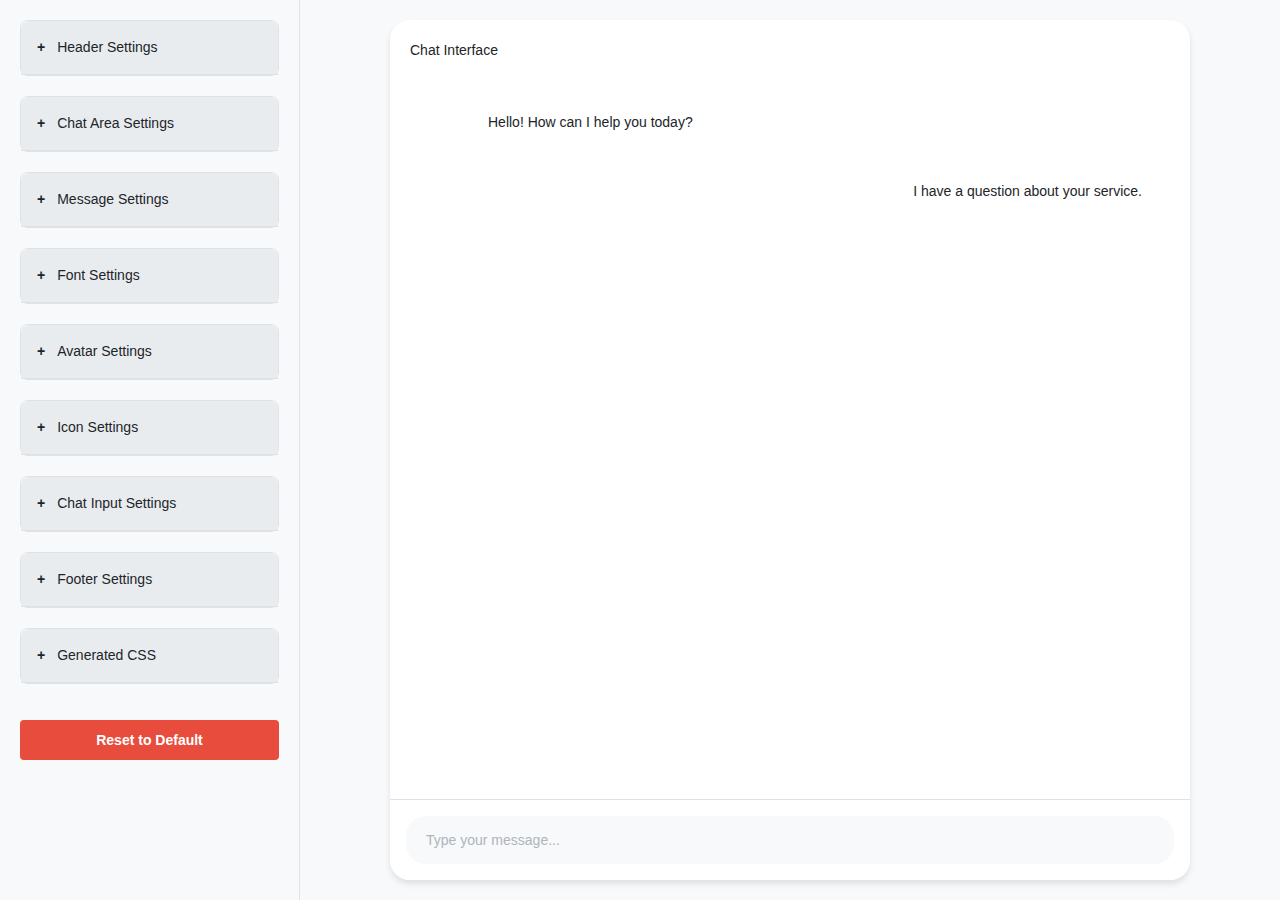
==== commit fad3b9eb: "Update index.html" ====
--- a/index.html
+++ b/index.html
@@ -1,481 +1,417 @@
 <!DOCTYPE html>
 <html lang="en">
 <head>
-    <meta charset="UTF-8">
-    <meta name="viewport" content="width=device-width, initial-scale=1.0">
-    <meta name="description" content="Custom Chat Interface Builder">
-    <meta name="theme-color" content="#36d6b5">
-    <title>Custom Chat Interface Builder</title>
-    
-    <!-- Preconnect -->
-    <link rel="preconnect" href="https://fonts.googleapis.com">
-    <link rel="preconnect" href="https://fonts.gstatic.com" crossorigin>
-    
-    <!-- Fonts -->
-    <link href="https://fonts.googleapis.com/css2?family=Montserrat:wght@400;600&family=Roboto:wght@400;500&family=Open+Sans:wght@400;600&family=Lato:wght@400;700&family=Ubuntu:wght@400;500&display=swap" rel="stylesheet">
-    
-    <!-- Font Awesome -->
-    <link rel="stylesheet" href="https://cdnjs.cloudflare.com/ajax/libs/font-awesome/6.5.1/css/all.min.css" crossorigin="anonymous">
-    
-    <!-- Custom styles -->
-    <link rel="stylesheet" href="styles.css">
+<meta charset="UTF-8">
+<title>Custom Chat Interface</title>
+<link href="https://fonts.googleapis.com/css?family=Montserrat|Roboto|Open+Sans|Lato|Ubuntu&display=swap" rel="stylesheet">
+<link rel="stylesheet" href="styles.css">
+<title>Custom Chat Interface</title>
 </head>
 <body>
-    <div class="container">
-        <!-- Controls Panel -->
-        <aside class="controls">
-            <!-- Header Settings -->
-            <div class="section">
-                <div class="section-title">
-                    <span class="toggle-icon">+</span>
-                    Header Settings
-                </div>
-                <div class="section-content">
-                    <div class="control-group">
-                        <label for="headerTextSize">Header Text Size (px)</label>
-                        <input type="number" id="headerTextSize" value="18" min="12" max="36">
+<div class="container">
+    <div class="controls">
+        <!-- Header Settings -->
+        <div class="section">
+            <div class="section-title">
+                <span class="toggle-icon">+</span>
+                Header Settings
+            </div>
+            <div class="section-content">
+                <div class="control-group">
+                    <label for="headerTextSize">Header Text Size (px)</label>
+                    <input type="number" id="headerTextSize" value="18" min="12" max="36">
+                </div>
+                <div class="control-group">
+                    <label for="headerTextColor">Header Text Color</label>
+                    <input type="color" id="headerTextColor" value="#ffffff">
+                </div>
+                <div class="control-group">
+                    <label for="headerBackgroundType">Header Background Type</label>
+                    <select id="headerBackgroundType">
+                        <option value="solid" selected>Solid</option>
+                        <option value="gradient">Gradient</option>
+                    </select>
+                </div>
+                <div class="control-group" id="headerSolidColorGroup">
+                    <label for="headerBgSolid">Header Background Color</label>
+                    <input type="color" id="headerBgSolid" value="#36d6b5">
+                </div>
+                <div class="control-group" id="headerGradientGroup" style="display: none;">
+                    <label for="headerBgGradientStart">Header Gradient Start Color</label>
+                    <input type="color" id="headerBgGradientStart" value="#36d6b5">
+                    <label for="headerBgGradientEnd">Header Gradient End Color</label>
+                    <input type="color" id="headerBgGradientEnd" value="#1abc9c">
+                    <label for="headerBgGradientDirection">Gradient Direction</label>
+                    <select id="headerBgGradientDirection">
+                        <option value="to right" selected>To Right</option>
+                        <option value="to bottom">To Bottom</option>
+                        <option value="to left">To Left</option>
+                        <option value="to top">To Top</option>
+                        <option value="45deg">45deg</option>
+                        <option value="135deg">135deg</option>
+                    </select>
+                </div>
+                <div class="control-group">
+                    <label for="headerHeight">Header Height (px)</label>
+                    <input type="number" id="headerHeight" value="60" min="40" max="150">
+                </div>
+                <div class="control-group">
+                    <label for="headerTextAlign">Header Text Alignment</label>
+                    <select id="headerTextAlign">
+                        <option value="left">Left</option>
+                        <option value="center" selected>Center</option>
+                        <option value="right">Right</option>
+                    </select>
+                </div>
+                <div class="control-group">
+                    <label for="cornerStyle">Header Corner Style</label>
+                    <select id="cornerStyle">
+                        <option value="0px">Sharp</option>
+                        <option value="20px" selected>Rounded</option>
+                    </select>
+                </div>
+                <div class="control-group">
+                    <label for="headerLogoURL">Header Logo URL</label>
+                    <input type="url" id="headerLogoURL" placeholder="https://example.com/logo.png">
+                </div>
+                <div class="control-group" id="headerLogoSizeGroup" style="display: none;">
+                    <label for="headerLogoWidth">Header Logo Width (px)</label>
+                    <input type="number" id="headerLogoWidth" value="40" min="10" max="200">
+                </div>
+                <div class="control-group" id="headerLogoPositionGroup" style="display: none;">
+                    <label for="headerLogoAlignment">Logo Alignment</label>
+                    <select id="headerLogoAlignment">
+                        <option value="left" selected>Left</option>
+                        <option value="center">Center</option>
+                        <option value="right">Right</option>
+                    </select>
+                    <label for="headerLogoOffsetX">Logo Offset X (px)</label>
+                    <input type="number" id="headerLogoOffsetX" value="0">
+                    <label for="headerLogoOffsetY">Logo Offset Y (px)</label>
+                    <input type="number" id="headerLogoOffsetY" value="0">
+                </div>
+            </div>
+        </div>
+
+        <!-- Chat Area Settings -->
+        <div class="section">
+            <div class="section-title">
+                <span class="toggle-icon">+</span>
+                Chat Area Settings
+            </div>
+            <div class="section-content">
+                <div class="control-group">
+                    <label for="chatAreaBackgroundType">Chat Area Background Type</label>
+                    <select id="chatAreaBackgroundType">
+                        <option value="solid" selected>Solid</option>
+                        <option value="gradient">Gradient</option>
+                        <option value="image">Image</option>
+                    </select>
+                </div>
+                <div class="control-group" id="chatAreaSolidColorGroup">
+                    <label for="chatAreaBgSolid">Chat Area Background Color</label>
+                    <input type="color" id="chatAreaBgSolid" value="#f8f9fa">
+                </div>
+                <div class="control-group" id="chatAreaGradientGroup" style="display: none;">
+                    <label for="chatAreaBgGradientStart">Chat Area Gradient Start Color</label>
+                    <input type="color" id="chatAreaBgGradientStart" value="#f8f9fa">
+                    <label for="chatAreaBgGradientEnd">Chat Area Gradient End Color</label>
+                    <input type="color" id="chatAreaBgGradientEnd" value="#e0e0e0">
+                    <label for="chatAreaBgGradientDirection">Gradient Direction</label>
+                    <select id="chatAreaBgGradientDirection">
+                        <option value="to right" selected>To Right</option>
+                        <option value="to bottom">To Bottom</option>
+                        <option value="to left">To Left</option>
+                        <option value="to top">To Top</option>
+                        <option value="45deg">45deg</option>
+                        <option value="135deg">135deg</option>
+                    </select>
+                </div>
+                <div class="control-group" id="chatAreaImageGroup" style="display: none;">
+                    <label for="chatAreaBgImageURL">Chat Area Background Image URL</label>
+                    <input type="url" id="chatAreaBgImageURL" placeholder="https://example.com/image.jpg">
+                    <label for="chatAreaBgSize">Background Size</label>
+                    <select id="chatAreaBgSize">
+                        <option value="cover">Cover</option>
+                        <option value="contain">Contain</option>
+                        <option value="auto">Auto</option>
+                    </select>
+                    <label for="chatAreaBgRepeat">Background Repeat</label>
+                    <select id="chatAreaBgRepeat">
+                        <option value="no-repeat">No Repeat</option>
+                        <option value="repeat">Repeat</option>
+                        <option value="repeat-x">Repeat Horizontally</option>
+                        <option value="repeat-y">Repeat Vertically</option>
+                    </select>
+                </div>
+            </div>
+        </div>
+
+        <!-- Message Settings -->
+        <div class="section">
+            <div class="section-title">
+                <span class="toggle-icon">+</span>
+                Message Settings
+            </div>
+            <div class="section-content">
+                <div class="control-group">
+                    <label for="messageTextSize">Message Text Size (px)</label>
+                    <input type="number" id="messageTextSize" value="14" min="12" max="24">
+                </div>
+                <div class="control-group">
+                    <label for="messageCornerStyle">Message Corner Style</label>
+                    <select id="messageCornerStyle">
+                        <option value="0px">Sharp</option>
+                        <option value="20px" selected>Rounded</option>
+                    </select>
+                </div>
+                <div class="control-group">
+                    <label for="botMessageTextColor">Bot Message Text Color</label>
+                    <input type="color" id="botMessageTextColor" value="#212529">
+                </div>
+                <div class="control-group">
+                    <label for="botMessageBg">Bot Message Background</label>
+                    <input type="color" id="botMessageBg" value="#eeeeee">
+                </div>
+                <div class="control-group">
+                    <label for="userMessageTextColor">User Message Text Color</label>
+                    <input type="color" id="userMessageTextColor" value="#ffffff">
+                </div>
+                <div class="control-group">
+                    <label for="userMessageBg">User Message Background</label>
+                    <input type="color" id="userMessageBg" value="#36d6b5">
+                </div>
+            </div>
+        </div>
+
+        <!-- Font Settings -->
+        <div class="section">
+            <div class="section-title">
+                <span class="toggle-icon">+</span>
+                Font Settings
+            </div>
+            <div class="section-content">
+                <div class="control-group">
+                    <label for="fontFamily">Font Family</label>
+                    <select id="fontFamily">
+                        <option value="Helvetica, Arial, sans-serif" selected>Helvetica</option>
+                        <option value="Arial, sans-serif">Arial</option>
+                        <option value="'Times New Roman', Times, serif">Times New Roman</option>
+                        <option value="Georgia, serif">Georgia</option>
+                        <option value="'Courier New', Courier, monospace">Courier New</option>
+                        <option value="'Montserrat', sans-serif">Montserrat</option>
+                        <option value="'Roboto', sans-serif">Roboto</option>
+                        <option value="'Open Sans', sans-serif">Open Sans</option>
+                        <option value="'Lato', sans-serif">Lato</option>
+                        <option value="'Ubuntu', sans-serif">Ubuntu</option>
+                    </select>
+                </div>
+            </div>
+        </div>
+
+        <!-- Avatar Settings -->
+        <div class="section">
+            <div class="section-title">
+                <span class="toggle-icon">+</span>
+                Avatar Settings
+            </div>
+            <div class="section-content">
+                <div class="control-group">
+                    <div class="toggle-switch">
+                        <input type="checkbox" id="showAvatar" checked>
+                        <label for="showAvatar">Show Avatar</label>
                     </div>
-                    
-                    <div class="control-group">
-                        <label for="headerTextColor">Header Text Color</label>
-                        <input type="color" id="headerTextColor" value="#ffffff">
+                </div>
+                <div class="control-group">
+                    <label for="avatarSize">Avatar Size (px)</label>
+                    <input type="number" id="avatarSize" value="50" min="20" max="100">
+                </div>
+                <div class="control-group">
+                    <label for="avatarBorderColor">Avatar Border Color</label>
+                    <input type="color" id="avatarBorderColor" value="#36d6b5">
+                </div>
+                <!-- New Checkbox for Transparent Border -->
+                <div class="control-group">
+                    <div class="toggle-switch">
+                        <input type="checkbox" id="avatarBorderTransparent">
+                        <label for="avatarBorderTransparent">Transparent Border</label>
                     </div>
-                    
-                    <div class="control-group">
-                        <label for="headerBackgroundType">Header Background Type</label>
-                        <select id="headerBackgroundType">
-                            <option value="solid" selected>Solid Color</option>
-                            <option value="gradient">Gradient</option>
+                </div>
+                <div class="control-group">
+                    <label for="avatarImageURL">Avatar Image URL</label>
+                    <input type="url" id="avatarImageURL" placeholder="https://example.com/avatar.jpg" value="https://via.placeholder.com/50">
+                </div>
+                <div class="control-group">
+                    <label for="avatarShape">Avatar Shape</label>
+                    <select id="avatarShape">
+                        <option value="50%">Circle</option>
+                        <option value="0%">Square</option>
+                    </select>
+                </div>
+            </div>
+        </div>
+
+        <!-- Icon Settings -->
+        <div class="section">
+            <div class="section-title">
+                <span class="toggle-icon">+</span>
+                Icon Settings
+            </div>
+            <div class="section-content">
+                <div class="control-group">
+                    <div class="toggle-switch">
+                        <input type="checkbox" id="showIcons" checked>
+                        <label for="showIcons">Show Mic and Upload Icons</label>
+                    </div>
+                </div>
+            </div>
+        </div>
+
+        <!-- Chat Input Settings -->
+        <div class="section">
+            <div class="section-title">
+                <span class="toggle-icon">+</span>
+                Chat Input Settings
+            </div>
+            <div class="section-content">
+                <div class="control-group">
+                    <label for="chatInputBackgroundType">Chat Input Background Type</label>
+                    <select id="chatInputBackgroundType">
+                        <option value="solid" selected>Solid</option>
+                        <option value="gradient">Gradient</option>
+                    </select>
+                </div>
+                <div class="control-group" id="chatInputSolidColorGroup">
+                    <label for="chatInputBgSolid">Chat Input Background Color</label>
+                    <input type="color" id="chatInputBgSolid" value="#ffffff">
+                </div>
+                <div class="control-group" id="chatInputGradientGroup" style="display: none;">
+                    <label for="chatInputBgGradientStart">Chat Input Gradient Start Color</label>
+                    <input type="color" id="chatInputBgGradientStart" value="#ffffff">
+                    <label for="chatInputBgGradientEnd">Chat Input Gradient End Color</label>
+                    <input type="color" id="chatInputBgGradientEnd" value="#f1f1f1">
+                    <label for="chatInputBgGradientDirection">Gradient Direction</label>
+                    <select id="chatInputBgGradientDirection">
+                        <option value="to right" selected>To Right</option>
+                        <option value="to bottom">To Bottom</option>
+                        <option value="to left">To Left</option>
+                        <option value="to top">To Top</option>
+                        <option value="45deg">45deg</option>
+                        <option value="135deg">135deg</option>
+                    </select>
+                </div>
+                <div class="control-group">
+                    <label for="chatInputTextFieldBg">Text Field Background Color</label>
+                    <input type="color" id="chatInputTextFieldBg" value="#f1f1f1">
+                </div>
+                <div class="control-group">
+                    <label for="chatInputTextFieldTextColor">Text Field Text Color</label>
+                    <input type="color" id="chatInputTextFieldTextColor" value="#333333">
+                </div>
+                <div class="control-group">
+                    <label for="chatInputCornerStyle">Chat Input Corner Style</label>
+                    <select id="chatInputCornerStyle">
+                        <option value="0px">Sharp</option>
+                        <option value="18px" selected>Rounded</option>
+                    </select>
+                </div>
+            </div>
+        </div>
+
+        <!-- Footer Settings -->
+        <div class="section">
+            <div class="section-title">
+                <span class="toggle-icon">+</span>
+                Footer Settings
+            </div>
+            <div class="section-content">
+                <div class="control-group">
+                    <div class="toggle-switch">
+                        <input type="checkbox" id="footer-show">
+                        <label for="footer-show">Show Footer</label>
+                    </div>
+                </div>
+                <div class="control-group">
+                    <label>
+                        Footer Text:
+                        <input type="text" id="footer-text" value="Powered by Chatbot Builder AI">
+                    </label>
+                </div>
+                <div class="control-group">
+                    <label>
+                        Footer Text Color:
+                        <input type="color" id="footer-text-color" value="#000">
+                    </label>
+                </div>
+                <div class="control-group">
+                    <label>
+                        Footer Font Size (px):
+                        <input type="number" id="footer-font-size" value="9">
+                    </label>
+                </div>
+                <div class="control-group">
+                    <label>
+                        Footer Font Family:
+                        <select id="footer-font-family">
+                            <option value="sans-serif" selected>Sans-serif</option>
+                            <option value="serif">Serif</option>
+                            <option value="monospace">Monospace</option>
                         </select>
-                    </div>
-                    
-                    <div class="control-group" id="headerSolidColorGroup">
-                        <label for="headerBgSolid">Header Background Color</label>
-                        <input type="color" id="headerBgSolid" value="#36d6b5">
-                    </div>
-                    
-                    <div class="control-group" id="headerGradientGroup" style="display: none;">
-                        <label for="headerBgGradientStart">Gradient Start Color</label>
-                        <input type="color" id="headerBgGradientStart" value="#36d6b5">
-                        
-                        <label for="headerBgGradientEnd">Gradient End Color</label>
-                        <input type="color" id="headerBgGradientEnd" value="#1abc9c">
-                        
-                        <label for="headerBgGradientDirection">Gradient Direction</label>
-                        <select id="headerBgGradientDirection">
-                            <option value="to right" selected>To Right</option>
-                            <option value="to bottom">To Bottom</option>
-                            <option value="45deg">45 Degrees</option>
-                            <option value="135deg">135 Degrees</option>
+                    </label>
+                </div>
+                <div class="control-group">
+                    <label>
+                        Footer Font Weight:
+                        <select id="footer-font-weight">
+                            <option value="normal" selected>Normal</option>
+                            <option value="bold">Bold</option>
+                            <option value="lighter">Lighter</option>
                         </select>
-                    </div>
-                    
-                    <div class="control-group">
-                        <label for="headerHeight">Header Height (px)</label>
-                        <input type="number" id="headerHeight" value="60" min="40" max="150">
-                    </div>
-                    
-                    <div class="control-group">
-                        <label for="headerTextAlign">Text Alignment</label>
-                        <select id="headerTextAlign">
-                            <option value="left">Left</option>
-                            <option value="center" selected>Center</option>
-                            <option value="right">Right</option>
-                        </select>
-                    </div>
-                    
-                    <div class="control-group">
-                        <label for="headerLogoURL">Logo URL</label>
-                        <input type="url" id="headerLogoURL" placeholder="https://example.com/logo.png">
-                    </div>
-                    
-                    <div class="control-group" id="headerLogoSizeGroup" style="display: none;">
-                        <label for="headerLogoWidth">Logo Width (px)</label>
-                        <input type="number" id="headerLogoWidth" value="40" min="10" max="200">
-                    </div>
-                    
-                    <div class="control-group" id="headerLogoPositionGroup" style="display: none;">
-                        <label for="headerLogoAlignment">Logo Position</label>
-                        <select id="headerLogoAlignment">
-                            <option value="left" selected>Left</option>
-                            <option value="center">Center</option>
-                            <option value="right">Right</option>
-                        </select>
-                        
-                        <label for="headerLogoOffsetX">Horizontal Offset (px)</label>
-                        <input type="number" id="headerLogoOffsetX" value="0">
-                        
-                        <label for="headerLogoOffsetY">Vertical Offset (px)</label>
-                        <input type="number" id="headerLogoOffsetY" value="0">
-                    </div>
-                </div>
-            </div>
-
-            <!-- Chat Area Settings -->
-            <div class="section">
-                <div class="section-title">
-                    <span class="toggle-icon">+</span>
-                    Chat Area Settings
-                </div>
-                <div class="section-content">
-                    <div class="control-group">
-                        <label for="chatAreaBackgroundType">Background Type</label>
-                        <select id="chatAreaBackgroundType">
-                            <option value="solid" selected>Solid Color</option>
-                            <option value="gradient">Gradient</option>
-                            <option value="image">Image</option>
-                        </select>
-                    </div>
-
-                    <div class="control-group" id="chatAreaSolidColorGroup">
-                        <label for="chatAreaBgSolid">Background Color</label>
-                        <input type="color" id="chatAreaBgSolid" value="#f8f9fa">
-                    </div>
-
-                    <div class="control-group" id="chatAreaGradientGroup" style="display: none;">
-                        <label for="chatAreaBgGradientStart">Gradient Start Color</label>
-                        <input type="color" id="chatAreaBgGradientStart" value="#f8f9fa">
-                        
-                        <label for="chatAreaBgGradientEnd">Gradient End Color</label>
-                        <input type="color" id="chatAreaBgGradientEnd" value="#e0e0e0">
-                        
-                        <label for="chatAreaBgGradientDirection">Gradient Direction</label>
-                        <select id="chatAreaBgGradientDirection">
-                            <option value="to right" selected>To Right</option>
-                            <option value="to bottom">To Bottom</option>
-                            <option value="45deg">45 Degrees</option>
-                            <option value="135deg">135 Degrees</option>
-                        </select>
-                    </div>
-
-                    <div class="control-group" id="chatAreaImageGroup" style="display: none;">
-                        <label for="chatAreaBgImageURL">Background Image URL</label>
-                        <input type="url" id="chatAreaBgImageURL" placeholder="https://example.com/image.jpg">
-                        
-                        <label for="chatAreaBgRepeat">Background Style</label>
-                        <select id="chatAreaBgRepeat">
-                            <option value="repeat" selected>Repeat All</option>
-                            <option value="no-repeat">No Repeat</option>
-                            <option value="repeat-x">Repeat Horizontally</option>
-                            <option value="repeat-y">Repeat Vertically</option>
-                        </select>
-                    </div>
-                </div>
-            </div>
-
-            <!-- Message Settings -->
-            <div class="section">
-                <div class="section-title">
-                    <span class="toggle-icon">+</span>
-                    Message Settings
-                </div>
-                <div class="section-content">
-                    <div class="control-group">
-                        <label for="messageTextSize">Text Size (px)</label>
-                        <input type="number" id="messageTextSize" value="14" min="12" max="24">
-                    </div>
-
-                    <div class="control-group">
-                        <label for="messageCornerStyle">Corner Style</label>
-                        <select id="messageCornerStyle">
-                            <option value="0px">Sharp</option>
-                            <option value="20px" selected>Rounded</option>
-                        </select>
-                    </div>
-
-                    <div class="control-group">
-                        <label for="botMessageTextColor">Bot Message Text Color</label>
-                        <input type="color" id="botMessageTextColor" value="#212529">
-                    </div>
-
-                    <div class="control-group">
-                        <label for="botMessageBg">Bot Message Background</label>
-                        <input type="color" id="botMessageBg" value="#eeeeee">
-                    </div>
-
-                    <div class="control-group">
-                        <label for="userMessageTextColor">User Message Text Color</label>
-                        <input type="color" id="userMessageTextColor" value="#ffffff">
-                    </div>
-
-                    <div class="control-group">
-                        <label for="userMessageBg">User Message Background</label>
-                        <input type="color" id="userMessageBg" value="#36d6b5">
-                    </div>
-                </div>
-            </div>
-
-            <!-- Font Settings -->
-            <div class="section">
-                <div class="section-title">
-                    <span class="toggle-icon">+</span>
-                    Font Settings
-                </div>
-                <div class="section-content">
-                    <div class="control-group">
-                        <label for="fontFamily">Font Family</label>
-                        <select id="fontFamily">
-                            <option value="'Helvetica', Arial, sans-serif" selected>Helvetica</option>
-                            <option value="'Arial', sans-serif">Arial</option>
-                            <option value="'Times New Roman', Times, serif">Times New Roman</option>
-                            <option value="'Georgia', serif">Georgia</option>
-                            <option value="'Courier New', Courier, monospace">Courier New</option>
-                            <option value="'Montserrat', sans-serif">Montserrat</option>
-                            <option value="'Roboto', sans-serif">Roboto</option>
-                            <option value="'Open Sans', sans-serif">Open Sans</option>
-                            <option value="'Lato', sans-serif">Lato</option>
-                            <option value="'Ubuntu', sans-serif">Ubuntu</option>
-                        </select>
-                    </div>
-
-                    <div class="control-group">
-                        <label for="cornerStyle">Global Corner Radius (px)</label>
-                        <input type="number" id="cornerStyle" value="20" min="0" max="50">
-                    </div>
-                </div>
-            </div>
-
-            <!-- Avatar Settings -->
-            <div class="section">
-                <div class="section-title">
-                    <span class="toggle-icon">+</span>
-                    Avatar Settings
-                </div>
-                <div class="section-content">
-                    <div class="control-group toggle-switch-group">
-                        <label class="toggle-switch">
-                            <input type="checkbox" id="showAvatar" checked>
-                            <span class="slider"></span>
-                        </label>
-                        <span>Show Avatar</span>
-                    </div>
-
-                    <div class="control-group">
-                        <label for="avatarSize">Avatar Size (px)</label>
-                        <input type="number" id="avatarSize" value="50" min="20" max="100">
-                    </div>
-
-                    <div class="control-group">
-                        <label for="avatarBorderColor">Border Color</label>
-                        <input type="color" id="avatarBorderColor" value="#36d6b5">
-                    </div>
-
-                    <div class="control-group">
-                        <label for="avatarBorder">Border Style</label>
-                        <select id="avatarBorder">
-                            <option value="circle" selected>Circle</option>
-                            <option value="square">Square</option>
-                            <option value="none">None</option>
-                        </select>
-                    </div>
-
-                    <div class="control-group">
-                        <label for="avatarImageURL">Avatar Image URL</label>
-                        <input type="url" id="avatarImageURL" value="https://via.placeholder.com/50">
-                    </div>
-                </div>
-            </div>
-
-            <!-- Icon Settings -->
-            <div class="section">
-                <div class="section-title">
-                    <span class="toggle-icon">+</span>
-                    Icon Settings
-                </div>
-                <div class="section-content">
-                    <div class="control-group toggle-switch-group">
-                        <label class="toggle-switch">
-                            <input type="checkbox" id="showIcons" checked>
-                            <span class="slider"></span>
-                        </label>
-                        <span>Show Icons</span>
-                    </div>
-                </div>
-            </div>
-
-            <!-- Chat Input Settings -->
-            <div class="section">
-                <div class="section-title">
-                    <span class="toggle-icon">+</span>
-                    Chat Input Settings
-                </div>
-                <div class="section-content">
-                    <div class="control-group">
-                        <label for="chatInputBackgroundType">Background Type</label>
-                        <select id="chatInputBackgroundType">
-                            <option value="solid" selected>Solid Color</option>
-                            <option value="gradient">Gradient</option>
-                        </select>
-                    </div>
-
-                    <div class="control-group" id="chatInputSolidColorGroup">
-                        <label for="chatInputBgSolid">Background Color</label>
-                        <input type="color" id="chatInputBgSolid" value="#ffffff">
-                    </div>
-
-                    <div class="control-group" id="chatInputGradientGroup" style="display: none;">
-                        <label for="chatInputBgGradientStart">Gradient Start Color</label>
-                        <input type="color" id="chatInputBgGradientStart" value="#ffffff">
-                        
-                        <label for="chatInputBgGradientEnd">Gradient End Color</label>
-                        <input type="color" id="chatInputBgGradientEnd" value="#f1f1f1">
-                        
-                        <label for="chatInputBgGradientDirection">Gradient Direction</label>
-                        <select id="chatInputBgGradientDirection">
-                            <option value="to right" selected>To<option value="to right" selected>To Right</option>
-                            <option value="to bottom">To Bottom</option>
-                            <option value="45deg">45 Degrees</option>
-                            <option value="135deg">135 Degrees</option>
-                        </select>
-                    </div>
-
-                    <div class="control-group">
-                        <label for="chatInputTextFieldBg">Text Field Background</label>
-                        <input type="color" id="chatInputTextFieldBg" value="#f1f1f1">
-                    </div>
-
-                    <div class="control-group">
-                        <label for="chatInputTextFieldTextColor">Text Field Color</label>
-                        <input type="color" id="chatInputTextFieldTextColor" value="#333333">
-                    </div>
-
-                    <div class="control-group">
-                        <label for="chatInputCornerStyle">Corner Style</label>
-                        <select id="chatInputCornerStyle">
-                            <option value="0px">Sharp</option>
-                            <option value="18px" selected>Rounded</option>
-                        </select>
-                    </div>
-                </div>
-            </div>
-
-            <!-- Footer Settings -->
-            <div class="section">
-                <div class="section-title">
-                    <span class="toggle-icon">+</span>
-                    Footer Settings
-                </div>
-                <div class="section-content">
-                    <div class="control-group toggle-switch-group">
-                        <label class="toggle-switch">
-                            <input type="checkbox" id="showFooter" checked>
-                            <span class="slider"></span>
-                        </label>
-                        <span>Show Footer</span>
-                    </div>
-
-                    <div class="control-group">
-                        <label for="footerText">Footer Text</label>
-                        <input type="text" id="footerText" value="Powered by Chatbot Builder AI">
-                    </div>
-
-                    <div class="control-group">
-                        <label for="footerTextColor">Footer Text Color</label>
-                        <input type="color" id="footerTextColor" value="#531ccf">
-                    </div>
-
-                    <div class="control-group">
-                        <label for="footerBackgroundType">Background Type</label>
-                        <select id="footerBackgroundType">
-                            <option value="solid" selected>Solid Color</option>
-                            <option value="gradient">Gradient</option>
-                        </select>
-                    </div>
-
-                    <div class="control-group" id="footerSolidColorGroup">
-                        <label for="footerBgSolid">Background Color</label>
-                        <input type="color" id="footerBgSolid" value="#ffffff">
-                    </div>
-
-                    <div class="control-group" id="footerGradientGroup" style="display: none;">
-                        <label for="footerBgGradientStart">Gradient Start Color</label>
-                        <input type="color" id="footerBgGradientStart" value="#ffffff">
-                        
-                        <label for="footerBgGradientEnd">Gradient End Color</label>
-                        <input type="color" id="footerBgGradientEnd" value="#f1f1f1">
-                        
-                        <label for="footerBgGradientDirection">Gradient Direction</label>
-                        <select id="footerBgGradientDirection">
-                            <option value="to right" selected>To Right</option>
-                            <option value="to bottom">To Bottom</option>
-                            <option value="45deg">45 Degrees</option>
-                            <option value="135deg">135 Degrees</option>
-                        </select>
-                    </div>
-                </div>
-            </div>
-
-            <!-- Generated CSS Section -->
-            <div class="section">
-                <div class="section-title">
-                    <span class="toggle-icon">+</span>
-                    Generated CSS
-                </div>
-                <div class="section-content">
-                    <textarea id="cssOutput" readonly spellcheck="false"></textarea>
-                    <button type="button" class="copy-button" onclick="copyCSS()">
-                        Copy CSS
-                    </button>
-                </div>
-            </div>
-
-            <!-- Reset Button -->
-            <button type="button" class="reset-button" onclick="resetSettings()">
-                Reset to Default
-            </button>
-        </aside>
-
-        <!-- Preview Area -->
-        <main class="preview">
-            <div class="chat-preview-container">
-                <header class="chat-header">
-                    <img id="headerLogoImg" src="" alt="Logo" style="display: none;">
-                    <span class="chat-interface-title">Chat Interface</span>
-                </header>
-
-                <div class="chat-area">
-                    <!-- Sample Bot Message -->
-                    <div class="other-message">
-                        <img src="https://via.placeholder.com/50" alt="Bot Avatar" class="avatar">
-                        <div class="message-text">Hello! How can I help you today?</div>
-                    </div>
-
-                    <!-- Sample User Message -->
-                    <div class="my-message">
-                        <img src="https://via.placeholder.com/50" alt="User Avatar" class="avatar">
-                        <div class="message-text">I have a question about your service.</div>
-                    </div>
-                </div>
-
-                <div class="chat-input">
-                    <div class="icons">
-                        <button type="button" class="icon-button">
-                            <i class="fas fa-microphone icon" aria-hidden="true"></i>
-                            <span class="visually-hidden">Voice Input</span>
-                        </button>
-                        <button type="button" class="icon-button">
-                            <i class="fas fa-paperclip icon" aria-hidden="true"></i>
-                            <span class="visually-hidden">Attach File</span>
-                        </button>
-                    </div>
-                    <div class="input-group">
-                        <input type="text" class="form-control" placeholder="Type your message..." aria-label="Message input">
-                    </div>
-                </div>
-
-                <footer class="chat-footer">
-                    Powered by Chatbot Builder AI
-                </footer>
-            </div>
-        </main>
-
-        <!-- Success Message -->
-        <div id="successMessage" class="success-message" role="alert" aria-live="polite">
-            CSS copied to clipboard!
-        </div>
+                    </label>
+                </div>
+            </div>
+        </div>
+
+
+        <!-- Generated CSS -->
+        <div class="section">
+            <div class="section-title">
+                <span class="toggle-icon">+</span>
+                Generated CSS
+            </div>
+            <div class="section-content">
+                <textarea id="cssOutput" readonly></textarea>
+                <button class="copy-button" onclick="copyCSS()">Copy CSS</button>
+            </div>
+        </div>
+
+        <!-- Reset Button -->
+        <button class="reset-button" onclick="resetSettings()">Reset to Default</button>
     </div>
 
-    <!-- Scripts -->
-    <script src="script.js" defer></script>
+    <!-- Preview Area -->
+    <div class="preview">
+        <div class="chat-preview-container">
+            <div class="chat-header">Chat Interface</div>
+            <div class="chat-area">
+                <!-- Sample Messages -->
+                <div class="other-message">
+                    <div class="message-text">Hello! How can I help you today?</div>
+                </div>
+                <div class="my-message">
+                    <div class="message-text">I have a question about your service.</div>
+                </div>
+            </div>
+            <div class="chat-input">
+                <div class="input-group">
+                    <input type="text" class="form-control" placeholder="Type your message...">
+                </div>
+            </div>
+        </div>
+    </div>
+    <!-- Success Message -->
+    <div id="successMessage" class="success-message">CSS copied to clipboard!</div>
+</div>
+<script src="script.js"></script>
 </body>
 </html>
--- a/styles.css
+++ b/styles.css
@@ -1,432 +1,501 @@
-/* Root Variables */
+/* Core Variables */
 :root {
     /* Colors */
-    --primaryColor: #36d6b5;
-    --secondaryColor: #ffffff;
-
-    /* Font */
-    --fontFamily: "Montserrat", "Roboto", "Open Sans", "Lato", "Ubuntu", Helvetica, Arial, sans-serif;
-    --fontWeight: bold;
-
-    /* Header */
-    --headerTextSize: 18px;
-    --headerTextColor: #ffffff;
-    --headerBackgroundLayers: #36d6b5;
-    --headerHeight: 60px;
-    --headerTextAlign: center;
-    --cornerStyle: 20px;
-    --headerPaddingLeft: 20px;
-
-    /* Chat Area */
-    --chatAreaBackgroundColor: #f8f9fa;
-    --chatAreaBackgroundImage: none;
-    --chatAreaBackgroundPosition: center;
-    --chatAreaBackgroundRepeat: no-repeat;
-    --chatAreaBackgroundSize: cover;
-
-    /* Messages */
-    --messageTextSize: 14px;
-    --messageCornerStyle: 20px;
-    --botMessageTextColor: #212529;
-    --botMessageBg: #eeeeee;
-    --userMessageTextColor: #ffffff;
-    --userMessageBg: #36d6b5;
-    --otherMessagePaddingLeft: calc(50px + 10px);
-
-    /* Avatar */
-    --avatarSize: 50px;
-    --avatarBorderColor: #36d6b5;
-    --avatarImageURL: url("https://via.placeholder.com/50");
-    --avatarDisplay: inline-block;
-    --avatarShape: 50%;
-    --avatarBorderWidth: 3px;
-
-    /* Chat Input */
-    --chatInputBackground: #ffffff;
-    --chatInputTextFieldBg: #f1f1f1;
-    --chatInputTextFieldTextColor: #333333;
-    --chatInputBorderRadius: 18px;
-    --chatInputHeight: 80px;
-
-    /* Icon Settings */
-    --iconsDisplay: inline-block;
-
-    /* Button Styles */
-    --buttonTextSize: var(--messageTextSize);
-    --buttonFontWeight: var(--fontWeight);
-    --buttonPadding: 10px 20px;
-
-    /* Footer */
-    --footerDisplay: block;
-    --footerTextColor: #000000;
-    --footerFontSize: 14px;
-    --footerFontFamily: sans-serif;
-    --footerFontWeight: normal;
-    --footerBackground: #ffffff;
-}
-
-/* Ensure full height */
+    --primary-color: #36d6b5;
+    --secondary-color: #ffffff;
+    --text-dark: #212529;
+    --text-light: #ffffff;
+    --gray-100: #f8f9fa;
+    --gray-200: #e9ecef;
+    --gray-300: #dee2e6;
+    --gray-400: #ced4da;
+    --gray-500: #adb5bd;
+    --gray-600: #6c757d;
+    --danger-color: #e74c3c;
+    --danger-hover: #c0392b;
+
+    /* Typography */
+    --font-family: Helvetica, Arial, sans-serif;
+    --font-size-sm: 12px;
+    --font-size-base: 14px;
+    --font-size-lg: 16px;
+    --font-size-xl: 18px;
+    --line-height: 1.5;
+
+    /* Layout */
+    --header-height: 60px;
+    --chat-input-height: 80px;
+    --sidebar-width: 300px;
+    --avatar-size: 50px;
+    --icon-size: 20px;
+
+    /* Spacing */
+    --spacing-xs: 4px;
+    --spacing-sm: 8px;
+    --spacing-md: 12px;
+    --spacing-lg: 16px;
+    --spacing-xl: 20px;
+
+    /* Borders & Shadows */
+    --border-radius-sm: 4px;
+    --border-radius-md: 8px;
+    --border-radius-lg: 20px;
+    --border-width: 1px;
+    --border-color: var(--gray-300);
+    --shadow-sm: 0 2px 4px rgba(0, 0, 0, 0.1);
+    --shadow-md: 0 4px 6px rgba(0, 0, 0, 0.1);
+
+    /* Transitions */
+    --transition-fast: 0.2s ease;
+    --transition-normal: 0.3s ease;
+}
+
+/* Reset & Base Styles */
+*, *::before, *::after {
+    box-sizing: border-box;
+    margin: 0;
+    padding: 0;
+}
+
 html, body {
     height: 100%;
+    width: 100%;
     margin: 0;
     padding: 0;
-    box-sizing: border-box;
-}
-
-/* Base Styles */
-* { margin: 0; padding: 0; box-sizing: border-box; }
+}
+
 body {
-    background-color: var(--secondaryColor);
-    font-family: Arial, sans-serif; /* Use a default font for controls */
+    font-family: var(--font-family);
+    font-size: var(--font-size-base);
+    line-height: var(--line-height);
+    color: var(--text-dark);
+    background-color: var(--secondary-color);
+    overflow: hidden;
+}
+
+/* Main Layout */
+.container {
+    display: flex;
     height: 100vh;
-}
-.container {
-    display: flex;
-    height: 100vh;
-}
+    width: 100%;
+}
+
+/* Controls Panel */
 .controls {
-    width: 300px;
-    background: var(--secondaryColor);
-    padding: 20px;
+    width: var(--sidebar-width);
+    background: var(--gray-100);
+    padding: var(--spacing-xl);
     overflow-y: auto;
-    border-right: 1px solid #e0e0e0;
+    border-right: var(--border-width) solid var(--border-color);
     height: 100%;
-}
-.preview {
-    flex: 1;
-    background: var(--secondaryColor);
-    display: flex;
-    flex-direction: column;
-    font-family: var(--fontFamily);
-    height: 100%;
-    overflow: hidden;
 }
 
 /* Sections */
 .section {
-    margin-bottom: 24px;
-    background: #f8f9fa;
-    border-radius: 8px;
-    border: 1px solid #e0e0e0;
-}
+    margin-bottom: var(--spacing-xl);
+    background: var(--secondary-color);
+    border-radius: var(--border-radius-md);
+    border: var(--border-width) solid var(--border-color);
+}
+
 .section-title {
     display: flex;
     align-items: center;
+    padding: var(--spacing-lg);
+    background: var(--gray-200);
+    border-bottom: var(--border-width) solid var(--border-color);
+    border-radius: var(--border-radius-md) var(--border-radius-md) 0 0;
     cursor: pointer;
-    font-size: 16px;
-    font-weight: 600;
-    color: #2c3e50;
-    padding: 15px;
-    border-bottom: 1px solid #e0e0e0;
-    background: #e9ecef;
-    border-top-left-radius: 8px;
-    border-top-right-radius: 8px;
-    position: relative;
-}
+    user-select: none;
+}
+
 .section-title .toggle-icon {
-    margin-right: 10px;
+    margin-right: var(--spacing-md);
     font-weight: bold;
-}
-
-/* Toggle Switch Styles */
+    transition: transform var(--transition-fast);
+}
+
+.section.open .toggle-icon {
+    transform: rotate(45deg);
+}
+
+.section-content {
+    padding: var(--spacing-lg);
+    display: none;
+}
+
+.section.open .section-content {
+    display: block;
+}
+
+/* Form Controls */
+.control-group {
+    margin-bottom: var(--spacing-lg);
+}
+
+.control-group:last-child {
+    margin-bottom: 0;
+}
+
+label {
+    display: block;
+    margin-bottom: var(--spacing-xs);
+    font-size: var(--font-size-base);
+    color: var(--gray-600);
+}
+
+input,
+select,
+textarea {
+    width: 100%;
+    padding: var(--spacing-sm);
+    border: var(--border-width) solid var(--border-color);
+    border-radius: var(--border-radius-sm);
+    font-size: var(--font-size-base);
+    transition: all var(--transition-fast);
+    background: var(--secondary-color);
+}
+
+input:focus,
+select:focus,
+textarea:focus {
+    outline: none;
+    border-color: var(--primary-color);
+    box-shadow: var(--shadow-sm);
+}
+
+input[type="color"] {
+    height: 40px;
+    padding: 0;
+    border: none;
+    cursor: pointer;
+}
+
+input[type="number"] {
+    -moz-appearance: textfield;
+}
+
+input[type="number"]::-webkit-inner-spin-button,
+input[type="number"]::-webkit-outer-spin-button {
+    -webkit-appearance: none;
+    margin: 0;
+}
+
+/* Toggle Switch */
 .toggle-switch {
     position: relative;
     display: inline-block;
     width: 50px;
     height: 24px;
-    margin-right: 10px;
-}
+}
+
 .toggle-switch input {
     opacity: 0;
     width: 0;
     height: 0;
 }
-.toggle-switch .slider {
+
+.slider {
     position: absolute;
     cursor: pointer;
     top: 0;
     left: 0;
     right: 0;
     bottom: 0;
-    background-color: #ccc;
-    transition: 0.4s;
+    background-color: var(--gray-400);
+    transition: var(--transition-normal);
     border-radius: 24px;
 }
-.toggle-switch .slider:before {
+
+.slider::before {
     position: absolute;
     content: "";
     height: 18px;
     width: 18px;
     left: 3px;
     bottom: 3px;
-    background-color: white;
-    transition: 0.4s;
+    background-color: var(--secondary-color);
+    transition: var(--transition-normal);
     border-radius: 50%;
 }
+
 .toggle-switch input:checked + .slider {
-    background-color: #36d6b5;
-}
-.toggle-switch input:checked + .slider:before {
+    background-color: var(--primary-color);
+}
+
+.toggle-switch input:checked + .slider::before {
     transform: translateX(26px);
 }
 
-/* Section Content */
-.section-content {
-    padding: 15px;
-    display: none; /* Start with sections closed */
-}
-
-.section.open .section-content {
-    display: block;
-}
-
-.control-group { margin-bottom: 12px; }
-label {
-    display: block;
-    margin-bottom: 6px;
-    font-size: 14px;
-    color: #4a5568;
-}
-input, select, textarea {
+.toggle-switch-group {
+    display: flex;
+    align-items: center;
+    gap: var(--spacing-md);
+}
+
+/* Preview Area */
+.preview {
+    flex: 1;
+    background: var(--gray-100);
+    padding: var(--spacing-xl);
+    display: flex;
+    flex-direction: column;
+}
+
+.chat-preview-container {
+    max-width: 800px;
+    margin: 0 auto;
     width: 100%;
-    padding: 8px;
-    border: 1px solid #e0e0e0;
-    border-radius: 4px;
-    margin-bottom: 8px;
-    font-size: 14px;
-}
-input[type="color"] { height: 40px; padding: 0; }
-input[type="checkbox"] {
-    display: none; /* Hide default checkbox */
-}
-.copy-button {
+    height: 100%;
+    background: var(--secondary-color);
+    border-radius: var(--border-radius-lg);
+    box-shadow: var(--shadow-md);
+    display: flex;
+    flex-direction: column;
+    overflow: hidden;
+}
+
+/* Chat Header */
+.chat-header {
+    display: flex;
+    align-items: center;
+    padding: 0 var(--spacing-xl);
+    height: var(--header-height);
+    position: relative;
+}
+
+.chat-header img#headerLogoImg {
+    max-height: calc(var(--header-height) - var(--spacing-xl));
+    width: auto;
+    transition: all var(--transition-normal);
+}
+
+.chat-interface-title {
+    flex: 1;
+    font-weight: bold;
+    transition: all var(--transition-normal);
+}
+
+/* Chat Area */
+.chat-area {
+    flex: 1;
+    padding: var(--spacing-xl);
+    overflow-y: auto;
+    scrollbar-width: thin;
+    scrollbar-color: var(--gray-400) transparent;
+}
+
+.chat-area::-webkit-scrollbar {
+    width: 6px;
+}
+
+.chat-area::-webkit-scrollbar-track {
+    background: transparent;
+}
+
+.chat-area::-webkit-scrollbar-thumb {
+    background-color: var(--gray-400);
+    border-radius: var(--border-radius-lg);
+}
+
+/* Messages */
+.message-text {
+    padding: var(--spacing-md) var(--spacing-lg);
+    margin-bottom: var(--spacing-sm);
+    border-radius: var(--border-radius-lg);
+    max-width: 80%;
+    word-wrap: break-word;
+    position: relative;
+}
+
+.other-message {
+    display: flex;
+    align-items: flex-start;
+    margin-bottom: var(--spacing-lg);
+    padding-left: calc(var(--avatar-size) + var(--spacing-md));
+}
+
+.my-message {
+    display: flex;
+    flex-direction: row-reverse;
+    align-items: flex-start;
+    margin-bottom: var(--spacing-lg);
+    padding-right: var(--spacing-md);
+}
+
+/* Avatar */
+.avatar {
+    width: var(--avatar-size);
+    height: var(--avatar-size);
+    position: absolute;
+    left: 0;
+    top: 0;
+    border-radius: 50%;
+    object-fit: cover;
+    border: 2px solid var(--primary-color);
+}
+
+.my-message .avatar {
+    left: auto;
+    right: 0;
+}
+
+/* Chat Input */
+.chat-input {
+    padding: var(--spacing-lg);
+    background: var(--secondary-color);
+    border-top: var(--border-width) solid var(--border-color);
+}
+
+.chat-input .input-group {
+    display: flex;
+    align-items: center;
+    background: var(--gray-100);
+    border-radius: var(--border-radius-lg);
+    padding: var(--spacing-sm);
+}
+
+.chat-input input {
+    flex: 1;
+    border: none;
+    background: transparent;
+    padding: var(--spacing-sm) var(--spacing-md);
+}
+
+.chat-input input:focus {
+    outline: none;
+    box-shadow: none;
+}
+
+.chat-input .icons {
+    display: flex;
+    gap: var(--spacing-md);
+    padding: 0 var(--spacing-md);
+}
+
+.chat-input .icon {
+    font-size: var(--icon-size);
+    color: var(--gray-500);
+    cursor: pointer;
+    transition: color var(--transition-fast);
+}
+
+.chat-input .icon:hover {
+    color: var(--primary-color);
+}
+
+/* Footer */
+.chat-footer {
+    padding: var(--spacing-md);
+    text-align: center;
+    color: var(--gray-600);
+    background: var(--secondary-color);
+    border-top: var(--border-width) solid var(--border-color);
+}
+
+/* Generated CSS Area */
+#cssOutput {
     width: 100%;
-    padding: 10px;
-    background: var(--primaryColor);
-    color: var(--secondaryColor);
-    border: none;
-    border-radius: 4px;
-    cursor: pointer;
-    font-size: 14px;
-    transition: background 0.3s;
-}
-.copy-button:hover { background: #2ea590; }
-
+    height: 200px;
+    resize: vertical;
+    font-family: monospace;
+    font-size: var(--font-size-sm);
+    padding: var(--spacing-md);
+    background: var(--gray-100);
+    border: var(--border-width) solid var(--border-color);
+    border-radius: var(--border-radius-sm);
+    white-space: pre;
+    overflow: auto;
+}
+
+/* Buttons */
+.copy-button,
 .reset-button {
     width: 100%;
-    padding: 10px;
-    background: #e74c3c;
-    color: #fff;
+    padding: var(--spacing-md);
     border: none;
-    border-radius: 4px;
+    border-radius: var(--border-radius-sm);
+    font-size: var(--font-size-base);
+    font-weight: bold;
     cursor: pointer;
-    font-size: 14px;
-    transition: background 0.3s;
-    margin-top: 20px;
-}
-.reset-button:hover { background: #c0392b; }
-
-/* Preview Area */
-.chat-preview-container {
-    flex: 1;
-    display: flex;
-    flex-direction: column;
-    margin: 20px;
-    border-radius: var(--cornerStyle);
-    overflow: hidden;
-    box-shadow: 0 4px 6px rgba(0, 0, 0, 0.1);
-    position: relative;
-    font-family: var(--fontFamily);
-    height: calc(100% - 40px);
-}
-.chat-header {
-    height: var(--headerHeight);
-    padding: 0 20px;
-    font-size: var(--headerTextSize);
-    font-weight: 600;
-    background: var(--headerBackgroundLayers);
-    color: var(--headerTextColor);
-    text-align: var(--headerTextAlign);
-    display: flex;
-    align-items: center;
-    justify-content: var(--headerTextAlign);
-    font-family: var(--fontFamily);
-    border-top-left-radius: var(--cornerStyle);
-    border-top-right-radius: var(--cornerStyle);
-    padding-left: var(--headerPaddingLeft);
-    position: relative;
-}
-.chat-header img#headerLogoImg {
-    width: var(--headerLogoWidth);
-    height: auto;
-    margin-right: 10px;
-    margin-left: 0px;
-    max-height: calc(var(--headerHeight) - 20px);
-    position: absolute;
-    transform: translate(var(--headerLogoOffsetX), var(--headerLogoOffsetY));
-    display: none; /* Initially hidden, shown via JS when URL is provided */
-}
-.chat-interface-title {
-    flex: 1;
-    text-align: var(--headerTextAlign); /* left, center, right */
-    font-family: var(--fontFamily);
-    color: var(--headerTextColor);
-}
-
-.chat-area {
-    flex: 1;
-    padding: 10px;
-    overflow-y: auto;
-    line-height: 1.5;
-    font-family: var(--fontFamily);
-    background-color: var(--chatAreaBackgroundColor);
-    background-image: var(--chatAreaBackgroundImage);
-    background-position: var(--chatAreaBackgroundPosition);
-    background-repeat: var(--chatAreaBackgroundRepeat);
-    background-size: var(--chatAreaBackgroundSize);
-}
-.other-message {
-    position: relative;
-    margin-bottom: 10px;
-    padding-left: var(--otherMessagePaddingLeft);
-    padding-right: 10px; /* Added padding to prevent cutoff */
-}
-.other-message:before {
-    content: "";
-    display: var(--avatarDisplay);
-    position: absolute;
-    top: 0;
-    left: 0;
-    width: var(--avatarSize);
-    height: var(--avatarSize);
-    background-image: var(--avatarImageURL);
-    background-size: cover;
-    background-repeat: no-repeat;
-    border-radius: var(--avatarShape);
-    border: var(--avatarDisplay === 'none' ? 'none' : 'var(--avatarBorderWidth) solid var(--avatarBorderColor)');
-}
-.other-message .message-text {
-    background-color: var(--botMessageBg);
-    color: var(--botMessageTextColor);
-    font-size: var(--messageTextSize);
-    border-radius: var(--messageCornerStyle);
-    padding: 10px 15px;
-    word-wrap: break-word;
-    font-family: var(--fontFamily);
-    margin-bottom: 5px;
-}
-.other-message .message-text * {
-    color: var(--botMessageTextColor);
-}
-.my-message {
-    padding-right: 0;
-    margin-bottom: 10px;
-    position: relative;
-}
-.my-message .message-text {
-    background-color: var(--userMessageBg) !important;
-    color: var(--userMessageTextColor);
-    font-size: var(--messageTextSize);
-    border-radius: var(--messageCornerStyle);
-    padding: 10px 15px;
-    word-wrap: break-word;
-    font-family: var(--fontFamily);
-    margin-bottom: 5px;
-    margin-top: 5vh;
-}
-.my-message .message-text * {
-    color: var(--userMessageTextColor) !important;
-}
-
-.message-text * {
-    font-family: inherit;
-}
-
-.chat-input {
-    height: var(--chatInputHeight);
-    padding: 15px;
-    background: var(--chatInputBackground);
-    display: flex;
-    align-items: center;
-    width: 100%;
-    box-sizing: border-box;
-    border-top: 1px solid #e0e0e0;
-    font-family: var(--fontFamily);
-}
-.chat-input .icons {
-    display: var(--iconsDisplay);
-    align-items: center;
-    margin-right: 10px;
-}
-.chat-input .icons .icon {
-    margin-right: 15px;
-    cursor: pointer;
-    font-size: 20px;
-    color: var(--primaryColor);
-    transition: color 0.3s;
-}
-.chat-input .icons .icon:hover {
-    color: var(--botMessageTextColor);
-}
-.chat-input .input-group {
-    flex: 1;
-    border-radius: var(--chatInputBorderRadius) !important;
-    background-color: var(--chatInputTextFieldBg) !important;
-    overflow: hidden;
-    position: relative;
-    display: flex;
-}
-.chat-input input {
-    width: 100%;
-    padding: 10px;
-    border: none;
-    background-color: var(--chatInputTextFieldBg);
-    color: var(--chatInputTextFieldTextColor);
-    font-size: 14px;
-    outline: none;
-    box-sizing: border-box;
-    flex: 1;
-}
-
-.chat-footer {
-    display: var(--footerDisplay);
-    padding: 10px;
-    background: var(--footerBackground);
-    text-align: center;
-    font-size: var(--footerFontSize);
-    color: var(--footerTextColor);
-    font-family: var(--footerFontFamily);
-    font-weight: var(--footerFontWeight);
+    transition: background-color var(--transition-fast);
+}
+
+.copy-button {
+    background: var(--primary-color);
+    color: var(--text-light);
+    margin-top: var(--spacing-md);
+}
+
+.copy-button:hover {
+    background: #2ea590;
+}
+
+.reset-button {
+    background: var(--danger-color);
+    color: var(--text-light);
+    margin-top: var(--spacing-lg);
+}
+
+.reset-button:hover {
+    background: var(--danger-hover);
 }
 
 /* Success Message */
 .success-message {
     display: none;
     position: fixed;
-    bottom: 20px;
-    right: 20px;
-    background: #36d6b5;
-    color: #fff;
-    padding: 10px 20px;
-    border-radius: 4px;
-    font-size: 14px;
-    box-shadow: 0 4px 6px rgba(0,0,0,0.1);
+    bottom: var(--spacing-xl);
+    right: var(--spacing-xl);
+    background: var(--primary-color);
+    color: var(--text-light);
+    padding: var(--spacing-md) var(--spacing-xl);
+    border-radius: var(--border-radius-sm);
+    box-shadow: var(--shadow-sm);
     z-index: 1000;
-}
-
-/* Generated CSS Styles */
-textarea#cssOutput {
-    width: 100%;
-    height: 200px;
-    resize: vertical;
-    font-family: monospace;
-    font-size: 12px;
-    padding: 10px;
-    border: 1px solid #e0e0e0;
-    border-radius: 4px;
-    box-sizing: border-box;
-    background-color: #f1f1f1;
-    color: #333;
+    animation: fadeIn var(--transition-fast);
+}
+
+@keyframes fadeIn {
+    from { opacity: 0; transform: translateY(10px); }
+    to { opacity: 1; transform: translateY(0); }
+}
+
+/* Icons */
+.icon-button {
+    background: none;
+    border: none;
+    padding: 0;
+    cursor: pointer;
+    color: inherit;
+}
+
+.icon-button:hover {
+    color: var(--primary-color);
+}
+
+/* Accessibility */
+.visually-hidden {
+    position: absolute;
+    width: 1px;
+    height: 1px;
+    padding: 0;
+    margin: -1px;
+    overflow: hidden;
+    clip: rect(0, 0, 0, 0);
+    white-space: nowrap;
+    border: 0;
+}
+
+@media (prefers-reduced-motion: reduce) {
+    *,
+    *::before,
+    *::after {
+        animation-duration: 0.01ms !important;
+        animation-iteration-count: 1 !important;
+        transition-duration: 0.01ms !important;
+        scroll-behavior: auto !important;
+    }
 }
 
 /* Responsive Design */
@@ -437,11 +506,284 @@
 
     .controls {
         width: 100%;
-        border-right: none;
-        border-bottom: 1px solid #e0e0e0;
+        height: auto;
+        max-height: 40vh;
+    }
+
+    .preview {
+        height: 60vh;
+    }
+
+    .message-text {
+        max-width: 90%;
+    }
+
+    .chat-input .icons {
+        padding: 0 var(--spacing-sm);
+    }
+}
+
+/* Print Styles */
+@media print {
+    .controls,
+    .chat-input,
+    .success-message {
+        display: none;
+    }
+
+    .preview {
+        padding: 0;
     }
 
     .chat-preview-container {
-        height: 70vh;
-    }
-}
+        box-shadow: none;
+    }
+
+    .chat-area {
+        overflow: visible;
+    }
+}
+/* Style Overrides for Dynamic States */
+.chat-header[data-align="left"] .chat-interface-title {
+    text-align: left;
+}
+
+.chat-header[data-align="center"] .chat-interface-title {
+    text-align: center;
+}
+
+.chat-header[data-align="right"] .chat-interface-title {
+    text-align: right;
+}
+
+/* Logo Positioning Overrides */
+.chat-header[data-logo-align="left"] #headerLogoImg {
+    margin-right: auto;
+    margin-left: 0;
+}
+
+.chat-header[data-logo-align="center"] #headerLogoImg {
+    margin: 0 auto;
+}
+
+.chat-header[data-logo-align="right"] #headerLogoImg {
+    margin-left: auto;
+    margin-right: 0;
+}
+
+/* Message States */
+.message-text:hover {
+    box-shadow: var(--shadow-sm);
+}
+
+.message-text:active {
+    transform: scale(0.995);
+}
+
+/* Input Field Focus States */
+.chat-input .input-group:focus-within {
+    box-shadow: 0 0 0 2px var(--primary-color);
+}
+
+.chat-input input::placeholder {
+    color: var(--gray-500);
+}
+
+/* Button States */
+.icon-button:focus-visible {
+    outline: 2px solid var(--primary-color);
+    outline-offset: 2px;
+}
+
+.copy-button:focus-visible,
+.reset-button:focus-visible {
+    outline: 2px solid var(--text-light);
+    outline-offset: 2px;
+}
+
+/* Section Toggle Animations */
+.section-content {
+    transition: max-height var(--transition-normal);
+    max-height: 0;
+    overflow: hidden;
+}
+
+.section.open .section-content {
+    max-height: 2000px; /* Arbitrary large value */
+}
+
+/* Custom Scrollbar for All Scrollable Areas */
+.controls,
+.chat-area,
+#cssOutput {
+    scrollbar-width: thin;
+    scrollbar-color: var(--gray-400) transparent;
+}
+
+.controls::-webkit-scrollbar,
+.chat-area::-webkit-scrollbar,
+#cssOutput::-webkit-scrollbar {
+    width: 6px;
+}
+
+.controls::-webkit-scrollbar-track,
+.chat-area::-webkit-scrollbar-track,
+#cssOutput::-webkit-scrollbar-track {
+    background: transparent;
+}
+
+.controls::-webkit-scrollbar-thumb,
+.chat-area::-webkit-scrollbar-thumb,
+#cssOutput::-webkit-scrollbar-thumb {
+    background-color: var(--gray-400);
+    border-radius: var(--border-radius-lg);
+}
+
+/* Loading States */
+.loading {
+    opacity: 0.7;
+    pointer-events: none;
+    position: relative;
+}
+
+.loading::after {
+    content: "";
+    position: absolute;
+    top: 50%;
+    left: 50%;
+    width: 20px;
+    height: 20px;
+    margin: -10px 0 0 -10px;
+    border: 2px solid var(--gray-300);
+    border-top-color: var(--primary-color);
+    border-radius: 50%;
+    animation: spinner 0.6s linear infinite;
+}
+
+@keyframes spinner {
+    to { transform: rotate(360deg); }
+}
+
+/* Touch Device Optimizations */
+@media (hover: none) {
+    .message-text:hover {
+        box-shadow: none;
+    }
+    
+    .icon-button {
+        padding: var(--spacing-sm);
+    }
+    
+    .copy-button,
+    .reset-button {
+        padding: var(--spacing-lg);
+    }
+}
+
+/* High Contrast Mode */
+@media (prefers-contrast: high) {
+    :root {
+        --primary-color: #000000;
+        --text-dark: #000000;
+        --text-light: #ffffff;
+        --border-color: #000000;
+    }
+    
+    input,
+    select,
+    textarea {
+        border-width: 2px;
+    }
+    
+    .slider {
+        border: 2px solid #000000;
+    }
+}
+
+/* Dark Mode Support */
+@media (prefers-color-scheme: dark) {
+    :root {
+        --text-dark: #e9ecef;
+        --text-light: #ffffff;
+        --gray-100: #212529;
+        --gray-200: #343a40;
+        --gray-300: #495057;
+        --gray-400: #6c757d;
+        --gray-500: #adb5bd;
+        --gray-600: #ced4da;
+        --border-color: #495057;
+    }
+    
+    body {
+        background-color: #1a1a1a;
+    }
+    
+    .chat-preview-container {
+        background: #2d2d2d;
+    }
+    
+    input,
+    select,
+    textarea {
+        background: #2d2d2d;
+        color: var(--text-light);
+    }
+    
+    #cssOutput {
+        background: #2d2d2d;
+        color: var(--text-light);
+    }
+}
+
+/* RTL Support */
+[dir="rtl"] {
+    .chat-header img#headerLogoImg {
+        margin-left: var(--spacing-xl);
+        margin-right: 0;
+    }
+    
+    .other-message {
+        padding-left: 0;
+        padding-right: calc(var(--avatar-size) + var(--spacing-md));
+    }
+    
+    .my-message {
+        padding-right: 0;
+        padding-left: var(--spacing-md);
+    }
+    
+    .avatar {
+        left: auto;
+        right: 0;
+    }
+    
+    .my-message .avatar {
+        right: auto;
+        left: 0;
+    }
+}
+
+/* Error States */
+.error-state {
+    border-color: var(--danger-color) !important;
+}
+
+.error-message {
+    color: var(--danger-color);
+    font-size: var(--font-size-sm);
+    margin-top: var(--spacing-xs);
+}
+
+/* Utilities */
+.hidden {
+    display: none !important;
+}
+
+.disabled {
+    opacity: 0.6;
+    pointer-events: none;
+}
+
+.no-scroll {
+    overflow: hidden !important;
+}
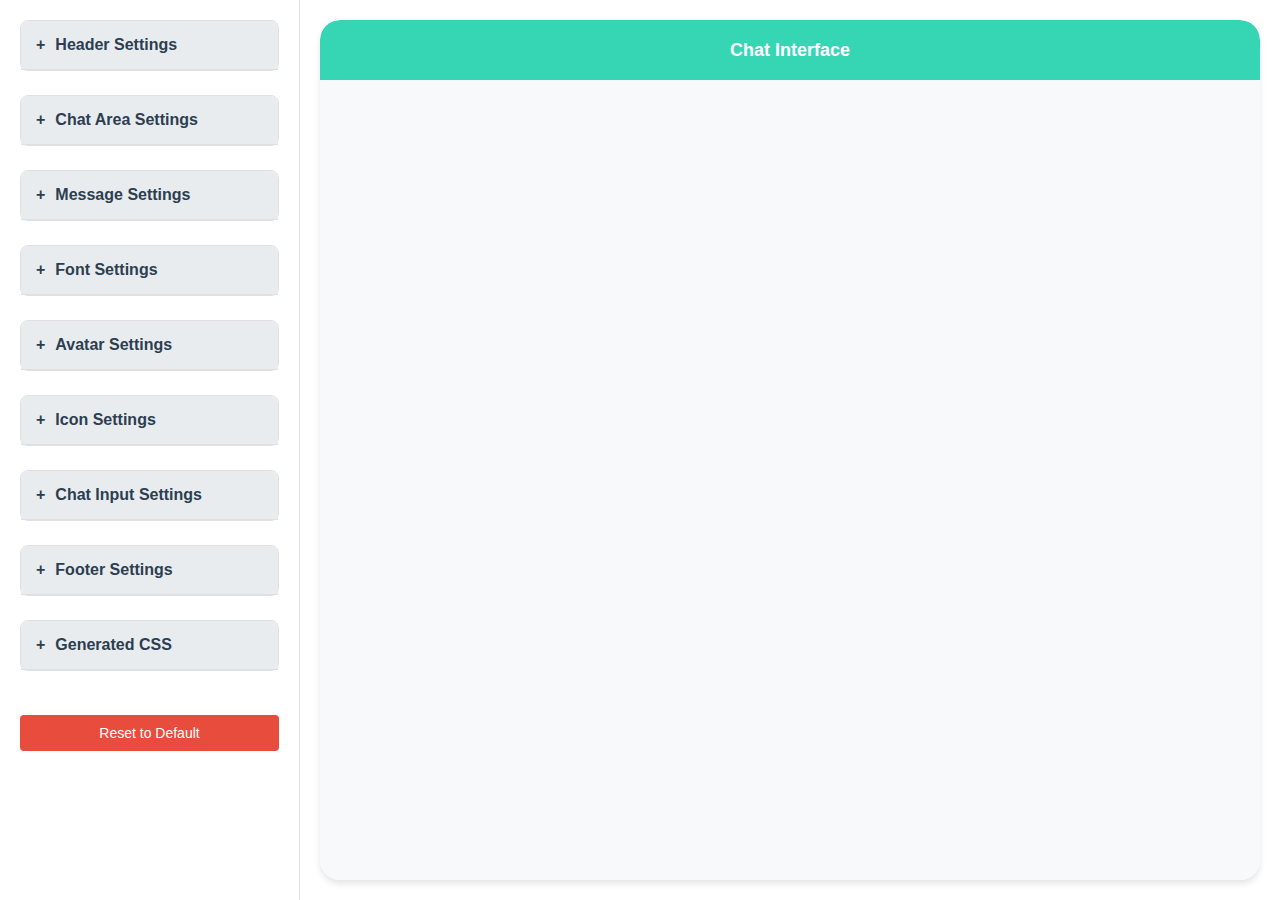
==== commit 064038ab: "Update index.html" ====
--- a/index.html
+++ b/index.html
@@ -1,20 +1,18 @@
 <!DOCTYPE html>
 <html lang="en">
 <head>
-<meta charset="UTF-8">
-<title>Custom Chat Interface</title>
-<link href="https://fonts.googleapis.com/css?family=Montserrat|Roboto|Open+Sans|Lato|Ubuntu&display=swap" rel="stylesheet">
-<link rel="stylesheet" href="styles.css">
-<title>Custom Chat Interface</title>
+    <meta charset="UTF-8">
+    <title>Custom Chat Interface</title>
+    <link href="https://fonts.googleapis.com/css?family=Montserrat|Roboto|Open+Sans|Lato|Ubuntu&display=swap" rel="stylesheet">
+    <link rel="stylesheet" href="styles.css">
 </head>
 <body>
 <div class="container">
     <div class="controls">
         <!-- Header Settings -->
-        <div class="section">
-            <div class="section-title">
-                <span class="toggle-icon">+</span>
-                Header Settings
+        <div class="section" id="headerSettings">
+            <div class="section-title">
+                <span class="toggle-icon">+</span>Header Settings
             </div>
             <div class="section-content">
                 <div class="control-group">
@@ -94,10 +92,9 @@
         </div>
 
         <!-- Chat Area Settings -->
-        <div class="section">
-            <div class="section-title">
-                <span class="toggle-icon">+</span>
-                Chat Area Settings
+        <div class="section" id="chatAreaSettings">
+            <div class="section-title">
+                <span class="toggle-icon">+</span>Chat Area Settings
             </div>
             <div class="section-content">
                 <div class="control-group">
@@ -148,10 +145,9 @@
         </div>
 
         <!-- Message Settings -->
-        <div class="section">
-            <div class="section-title">
-                <span class="toggle-icon">+</span>
-                Message Settings
+        <div class="section" id="messageSettings">
+            <div class="section-title">
+                <span class="toggle-icon">+</span>Message Settings
             </div>
             <div class="section-content">
                 <div class="control-group">
@@ -185,10 +181,9 @@
         </div>
 
         <!-- Font Settings -->
-        <div class="section">
-            <div class="section-title">
-                <span class="toggle-icon">+</span>
-                Font Settings
+        <div class="section" id="fontSettings">
+            <div class="section-title">
+                <span class="toggle-icon">+</span>Font Settings
             </div>
             <div class="section-content">
                 <div class="control-group">
@@ -210,17 +205,15 @@
         </div>
 
         <!-- Avatar Settings -->
-        <div class="section">
-            <div class="section-title">
-                <span class="toggle-icon">+</span>
-                Avatar Settings
-            </div>
-            <div class="section-content">
-                <div class="control-group">
-                    <div class="toggle-switch">
-                        <input type="checkbox" id="showAvatar" checked>
-                        <label for="showAvatar">Show Avatar</label>
-                    </div>
+        <div class="section" id="avatarSettings">
+            <div class="section-title">
+                <span class="toggle-icon">+</span>Avatar Settings
+            </div>
+            <div class="section-content">
+                <div class="control-group">
+                    <label>
+                        <input type="checkbox" id="showAvatar" checked> Show Avatar
+                    </label>
                 </div>
                 <div class="control-group">
                     <label for="avatarSize">Avatar Size (px)</label>
@@ -230,12 +223,10 @@
                     <label for="avatarBorderColor">Avatar Border Color</label>
                     <input type="color" id="avatarBorderColor" value="#36d6b5">
                 </div>
-                <!-- New Checkbox for Transparent Border -->
-                <div class="control-group">
-                    <div class="toggle-switch">
-                        <input type="checkbox" id="avatarBorderTransparent">
-                        <label for="avatarBorderTransparent">Transparent Border</label>
-                    </div>
+                <div class="control-group">
+                    <label>
+                        <input type="checkbox" id="avatarBorderTransparent"> Transparent Border
+                    </label>
                 </div>
                 <div class="control-group">
                     <label for="avatarImageURL">Avatar Image URL</label>
@@ -252,26 +243,23 @@
         </div>
 
         <!-- Icon Settings -->
-        <div class="section">
-            <div class="section-title">
-                <span class="toggle-icon">+</span>
-                Icon Settings
-            </div>
-            <div class="section-content">
-                <div class="control-group">
-                    <div class="toggle-switch">
-                        <input type="checkbox" id="showIcons" checked>
-                        <label for="showIcons">Show Mic and Upload Icons</label>
-                    </div>
+        <div class="section" id="iconSettings">
+            <div class="section-title">
+                <span class="toggle-icon">+</span>Icon Settings
+            </div>
+            <div class="section-content">
+                <div class="control-group">
+                    <label>
+                        <input type="checkbox" id="showIcons" checked> Show Mic and Upload Icons
+                    </label>
                 </div>
             </div>
         </div>
 
         <!-- Chat Input Settings -->
-        <div class="section">
-            <div class="section-title">
-                <span class="toggle-icon">+</span>
-                Chat Input Settings
+        <div class="section" id="chatInputSettings">
+            <div class="section-title">
+                <span class="toggle-icon">+</span>Chat Input Settings
             </div>
             <div class="section-content">
                 <div class="control-group">
@@ -319,65 +307,50 @@
         </div>
 
         <!-- Footer Settings -->
-        <div class="section">
-            <div class="section-title">
-                <span class="toggle-icon">+</span>
-                Footer Settings
-            </div>
-            <div class="section-content">
-                <div class="control-group">
-                    <div class="toggle-switch">
-                        <input type="checkbox" id="footer-show">
-                        <label for="footer-show">Show Footer</label>
-                    </div>
-                </div>
+        <div class="section" id="footerSettings">
+            <div class="section-title">
+                <span class="toggle-icon">+</span>Footer Settings
+            </div>
+            <div class="section-content">
                 <div class="control-group">
                     <label>
-                        Footer Text:
-                        <input type="text" id="footer-text" value="Powered by Chatbot Builder AI">
+                        <input type="checkbox" id="footer-show">Show Footer
                     </label>
                 </div>
                 <div class="control-group">
-                    <label>
-                        Footer Text Color:
-                        <input type="color" id="footer-text-color" value="#000">
-                    </label>
-                </div>
-                <div class="control-group">
-                    <label>
-                        Footer Font Size (px):
-                        <input type="number" id="footer-font-size" value="9">
-                    </label>
-                </div>
-                <div class="control-group">
-                    <label>
-                        Footer Font Family:
-                        <select id="footer-font-family">
-                            <option value="sans-serif" selected>Sans-serif</option>
-                            <option value="serif">Serif</option>
-                            <option value="monospace">Monospace</option>
-                        </select>
-                    </label>
-                </div>
-                <div class="control-group">
-                    <label>
-                        Footer Font Weight:
-                        <select id="footer-font-weight">
-                            <option value="normal" selected>Normal</option>
-                            <option value="bold">Bold</option>
-                            <option value="lighter">Lighter</option>
-                        </select>
-                    </label>
-                </div>
-            </div>
-        </div>
-
+                    <label for="footer-text">Footer Text</label>
+                    <input type="text" id="footer-text" value="Powered by Chatbot Builder AI">
+                </div>
+                <div class="control-group">
+                    <label for="footer-text-color">Footer Text Color</label>
+                    <input type="color" id="footer-text-color" value="#000">
+                </div>
+                <div class="control-group">
+                    <label for="footer-font-size">Footer Font Size (px)</label>
+                    <input type="number" id="footer-font-size" value="9" min="1" max="20">
+                </div>
+                <div class="control-group">
+                    <label for="footer-font-family">Footer Font Family</label>
+                    <select id="footer-font-family">
+                        <option value="Arial, sans-serif">Arial</option>
+                        <option value="Times New Roman, serif">Times New Roman</option>
+                        <option value="Courier New, monospace">Courier New</option>
+                    </select>
+                </div>
+                <div class="control-group">
+                    <label for="footer-font-weight">Footer Font Weight</label>
+                    <select id="footer-font-weight">
+                        <option value="normal" selected>Normal</option>
+                        <option value="bold">Bold</option>
+                    </select>
+                </div>
+            </div>
+        </div>
 
         <!-- Generated CSS -->
         <div class="section">
             <div class="section-title">
-                <span class="toggle-icon">+</span>
-                Generated CSS
+                <span class="toggle-icon">+</span>Generated CSS
             </div>
             <div class="section-content">
                 <textarea id="cssOutput" readonly></textarea>
@@ -388,28 +361,14 @@
         <!-- Reset Button -->
         <button class="reset-button" onclick="resetSettings()">Reset to Default</button>
     </div>
-
-    <!-- Preview Area -->
     <div class="preview">
         <div class="chat-preview-container">
             <div class="chat-header">Chat Interface</div>
-            <div class="chat-area">
-                <!-- Sample Messages -->
-                <div class="other-message">
-                    <div class="message-text">Hello! How can I help you today?</div>
-                </div>
-                <div class="my-message">
-                    <div class="message-text">I have a question about your service.</div>
-                </div>
-            </div>
-            <div class="chat-input">
-                <div class="input-group">
-                    <input type="text" class="form-control" placeholder="Type your message...">
-                </div>
+            <div class="chat-area"></div>
+            <div class="chat-input-container">
             </div>
         </div>
     </div>
-    <!-- Success Message -->
     <div id="successMessage" class="success-message">CSS copied to clipboard!</div>
 </div>
 <script src="script.js"></script>
--- a/styles.css
+++ b/styles.css
@@ -1,789 +1,465 @@
-/* Core Variables */
 :root {
     /* Colors */
-    --primary-color: #36d6b5;
-    --secondary-color: #ffffff;
-    --text-dark: #212529;
-    --text-light: #ffffff;
-    --gray-100: #f8f9fa;
-    --gray-200: #e9ecef;
-    --gray-300: #dee2e6;
-    --gray-400: #ced4da;
-    --gray-500: #adb5bd;
-    --gray-600: #6c757d;
-    --danger-color: #e74c3c;
-    --danger-hover: #c0392b;
-
-    /* Typography */
-    --font-family: Helvetica, Arial, sans-serif;
-    --font-size-sm: 12px;
-    --font-size-base: 14px;
-    --font-size-lg: 16px;
-    --font-size-xl: 18px;
-    --line-height: 1.5;
-
-    /* Layout */
-    --header-height: 60px;
-    --chat-input-height: 80px;
-    --sidebar-width: 300px;
-    --avatar-size: 50px;
-    --icon-size: 20px;
-
-    /* Spacing */
-    --spacing-xs: 4px;
-    --spacing-sm: 8px;
-    --spacing-md: 12px;
-    --spacing-lg: 16px;
-    --spacing-xl: 20px;
-
-    /* Borders & Shadows */
-    --border-radius-sm: 4px;
-    --border-radius-md: 8px;
-    --border-radius-lg: 20px;
-    --border-width: 1px;
-    --border-color: var(--gray-300);
-    --shadow-sm: 0 2px 4px rgba(0, 0, 0, 0.1);
-    --shadow-md: 0 4px 6px rgba(0, 0, 0, 0.1);
-
-    /* Transitions */
-    --transition-fast: 0.2s ease;
-    --transition-normal: 0.3s ease;
-}
-
-/* Reset & Base Styles */
-*, *::before, *::after {
-    box-sizing: border-box;
+    --primaryColor: #36d6b5;
+    --secondaryColor: #ffffff;
+
+    /* Font */
+    --fontFamily: Helvetica, Arial, sans-serif;
+    --fontWeight: bold;
+
+    /* Header */
+    --headerTextSize: 18px;
+    --headerTextColor: #ffffff;
+    --headerBackgroundLayers: #36d6b5;
+    --headerHeight: 60px;
+    --headerTextAlign: center;
+    --cornerStyle: 20px;
+    --headerPaddingLeft: 20px;
+
+    /* Chat Area */
+    --chatAreaBackgroundColor: #f8f9fa;
+    --chatAreaBackgroundImage: none;
+    --chatAreaBackgroundPosition: center;
+    --chatAreaBackgroundRepeat: no-repeat;
+    --chatAreaBackgroundSize: cover;
+
+    /* Messages */
+    --messageTextSize: 14px;
+    --messageCornerStyle: 20px;
+    --botMessageTextColor: #212529;
+    --botMessageBg: #eeeeee;
+    --userMessageTextColor: #ffffff;
+    --userMessageBg: #36d6b5;
+
+    /* Avatar */
+    --avatarSize: 50px;
+    --avatarBorderColor: #36d6b5;
+    --avatarImageURL: url("https://via.placeholder.com/50");
+    --avatarDisplay: inline-block;
+    --avatarShape: 50%;
+    --otherMessagePaddingLeft: calc(50px + 10px);
+
+    /* Chat Input */
+    --chatInputBackground: #ffffff;
+    --chatInputTextFieldBg: #f1f1f1;
+    --chatInputTextFieldTextColor: #333333;
+    --chatInputBorderRadius: 18px;
+    --chatInputHeight: 80px;
+
+    /* Icon Settings */
+    --iconsDisplay: inline-block;
+
+    /* Button Styles */
+    --buttonTextSize: var(--messageTextSize);
+    --buttonFontWeight: var(--fontWeight);
+    --buttonPadding: 10px 20px;
+    
+    /*Footer Styles*/
+    --footerShow: false;
+    --footerText: "Powered by Chatbot Builder AI";
+    --footerTextColor: #000;
+    --footerFontSize: 9px;
+    --footerFontFamily: sans-serif;
+    --footerFontWeight: normal;
+
+}
+/* Ensure full height */
+html, body {
+    height: 100%;
     margin: 0;
     padding: 0;
-}
-
-html, body {
+    box-sizing: border-box;
+}
+
+/* Base Styles */
+* { margin: 0; padding: 0; box-sizing: border-box; }
+body {
+    background-color: var(--secondaryColor);
+    font-family: Arial, sans-serif; /* Use a default font for controls */
+    height: 100vh;
+}
+.container {
+    display: flex;
+    height: 100vh;
+}
+.controls {
+    width: 300px;
+    background: var(--secondaryColor);
+    padding: 20px;
+    overflow-y: auto;
+    border-right: 1px solid #e0e0e0;
     height: 100%;
-    width: 100%;
-    margin: 0;
-    padding: 0;
-}
-
-body {
-    font-family: var(--font-family);
-    font-size: var(--font-size-base);
-    line-height: var(--line-height);
-    color: var(--text-dark);
-    background-color: var(--secondary-color);
+}
+.preview {
+    flex: 1;
+    background: var(--secondaryColor);
+    display: flex;
+    flex-direction: column;
+    font-family: var(--fontFamily);
+    height: 100%;
     overflow: hidden;
-}
-
-/* Main Layout */
-.container {
-    display: flex;
-    height: 100vh;
-    width: 100%;
-}
-
-/* Controls Panel */
-.controls {
-    width: var(--sidebar-width);
-    background: var(--gray-100);
-    padding: var(--spacing-xl);
-    overflow-y: auto;
-    border-right: var(--border-width) solid var(--border-color);
-    height: 100%;
 }
 
 /* Sections */
 .section {
-    margin-bottom: var(--spacing-xl);
-    background: var(--secondary-color);
-    border-radius: var(--border-radius-md);
-    border: var(--border-width) solid var(--border-color);
-}
-
+    margin-bottom: 24px;
+    background: #f8f9fa;
+    border-radius: 8px;
+    border: 1px solid #e0e0e0;
+}
 .section-title {
     display: flex;
     align-items: center;
-    padding: var(--spacing-lg);
-    background: var(--gray-200);
-    border-bottom: var(--border-width) solid var(--border-color);
-    border-radius: var(--border-radius-md) var(--border-radius-md) 0 0;
-    cursor: pointer;
-    user-select: none;
-}
-
+    cursor: pointer;
+    font-size: 16px;
+    font-weight: 600;
+    color: #2c3e50;
+    padding: 15px;
+    border-bottom: 1px solid #e0e0e0;
+    background: #e9ecef;
+    border-top-left-radius: 8px;
+    border-top-right-radius: 8px;
+}
 .section-title .toggle-icon {
-    margin-right: var(--spacing-md);
+    margin-right: 10px;
     font-weight: bold;
-    transition: transform var(--transition-fast);
-}
-
-.section.open .toggle-icon {
-    transform: rotate(45deg);
-}
-
+}
 .section-content {
-    padding: var(--spacing-lg);
-    display: none;
-}
-
-.section.open .section-content {
-    display: block;
-}
-
-/* Form Controls */
-.control-group {
-    margin-bottom: var(--spacing-lg);
-}
-
-.control-group:last-child {
-    margin-bottom: 0;
-}
-
+    padding: 15px;
+    display: none; /* Start with sections closed */
+}
+
+/* Controls */
+.control-group { margin-bottom: 12px; }
 label {
     display: block;
-    margin-bottom: var(--spacing-xs);
-    font-size: var(--font-size-base);
-    color: var(--gray-600);
-}
-
-input,
-select,
-textarea {
-    width: 100%;
-    padding: var(--spacing-sm);
-    border: var(--border-width) solid var(--border-color);
-    border-radius: var(--border-radius-sm);
-    font-size: var(--font-size-base);
-    transition: all var(--transition-fast);
-    background: var(--secondary-color);
-}
-
-input:focus,
-select:focus,
-textarea:focus {
-    outline: none;
-    border-color: var(--primary-color);
-    box-shadow: var(--shadow-sm);
-}
-
-input[type="color"] {
-    height: 40px;
-    padding: 0;
+    margin-bottom: 6px;
+    font-size: 14px;
+    color: #4a5568;
+}
+input, select, textarea {
+    width: 100%;
+    padding: 8px;
+    border: 1px solid #e0e0e0;
+    border-radius: 4px;
+    margin-bottom: 8px;
+    font-size: 14px;
+}
+input[type="color"] { height: 40px; padding: 0; }
+/* Custom Checkbox Styling */
+.toggle-switch {
+    display: inline-block;
+    position: relative;
+    width: 60px;
+    height: 30px;
+    margin-right: 10px;
+    vertical-align: middle;
+}
+.toggle-switch input[type="checkbox"] {
+    display: none;
+}
+.toggle-switch input[type="checkbox"] + label {
+    display: block;
+    width: 100%;
+    height: 100%;
+    cursor: pointer;
+    background-color: #ccc;
+    border-radius: 15px;
+    transition: background-color 0.3s ease;
+}
+.toggle-switch input[type="checkbox"] + label::before {
+    content: "";
+    position: absolute;
+    top: 2px;
+    left: 2px;
+    width: 26px;
+    height: 26px;
+    background-color: white;
+    border-radius: 50%;
+    transition: left 0.3s ease;
+}
+.toggle-switch input[type="checkbox"]:checked + label {
+    background-color: var(--primaryColor);
+}
+.toggle-switch input[type="checkbox"]:checked + label::before {
+    left: 32px;
+}
+.copy-button {
+    width: 100%;
+    padding: 10px;
+    background: var(--primaryColor);
+    color: var(--secondaryColor);
     border: none;
-    cursor: pointer;
-}
-
-input[type="number"] {
-    -moz-appearance: textfield;
-}
-
-input[type="number"]::-webkit-inner-spin-button,
-input[type="number"]::-webkit-outer-spin-button {
-    -webkit-appearance: none;
-    margin: 0;
-}
-
-/* Toggle Switch */
-.toggle-switch {
-    position: relative;
-    display: inline-block;
-    width: 50px;
-    height: 24px;
-}
-
-.toggle-switch input {
-    opacity: 0;
-    width: 0;
-    height: 0;
-}
-
-.slider {
+    border-radius: 4px;
+    cursor: pointer;
+    font-size: 14px;
+    transition: background 0.3s;
+}
+.copy-button:hover { background: #2ea590; }
+
+.reset-button {
+    width: 100%;
+    padding: 10px;
+    background: #e74c3c;
+    color: #fff;
+    border: none;
+    border-radius: 4px;
+    cursor: pointer;
+    font-size: 14px;
+    transition: background 0.3s;
+    margin-top: 20px;
+}
+.reset-button:hover { background: #c0392b; }
+
+/* Preview Area */
+.chat-preview-container {
+    flex: 1;
+    display: flex;
+    flex-direction: column;
+    margin: 20px;
+    border-radius: var(--cornerStyle);
+    overflow: hidden;
+    box-shadow: 0 4px 6px rgba(0,0,0,0.1);
+    position: relative;
+    font-family: var(--fontFamily);
+    height: calc(100% - 40px);
+}
+.chat-header {
+    height: var(--headerHeight);
+    padding: 0 20px;
+    font-size: var(--headerTextSize);
+    font-weight: 600;
+    background: var(--headerBackgroundLayers);
+    color: var(--headerTextColor);
+    text-align: var(--headerTextAlign);
+    display: flex;
+    align-items: center;
+    justify-content: var(--headerTextAlign);
+    border-top-left-radius: var(--cornerStyle);
+    border-top-right-radius: var(--cornerStyle);
+    font-family: var(--fontFamily);
+    padding-left: var(--headerPaddingLeft);
+    position: relative;
+}
+.chat-area {
+    flex: 1; /* Allow chat area to take up available space */
+    padding: 10px;
+    overflow-y: auto;
+    line-height: 1.5;
+    font-family: var(--fontFamily);
+    background-color: var(--chatAreaBackgroundColor);
+    background-image: var(--chatAreaBackgroundImage);
+    background-position: var(--chatAreaBackgroundPosition);
+    background-repeat: var(--chatAreaBackgroundRepeat);
+    background-size: var(--chatAreaBackgroundSize);
+}
+.other-message {
+    position: relative;
+    margin-bottom: 10px;
+    padding-left: var(--otherMessagePaddingLeft);
+}
+.other-message:before {
+    content: "";
+    display: var(--avatarDisplay);
     position: absolute;
-    cursor: pointer;
     top: 0;
     left: 0;
-    right: 0;
-    bottom: 0;
-    background-color: var(--gray-400);
-    transition: var(--transition-normal);
-    border-radius: 24px;
-}
-
-.slider::before {
-    position: absolute;
-    content: "";
-    height: 18px;
-    width: 18px;
-    left: 3px;
-    bottom: 3px;
-    background-color: var(--secondary-color);
-    transition: var(--transition-normal);
-    border-radius: 50%;
-}
-
-.toggle-switch input:checked + .slider {
-    background-color: var(--primary-color);
-}
-
-.toggle-switch input:checked + .slider::before {
-    transform: translateX(26px);
-}
-
-.toggle-switch-group {
+    width: var(--avatarSize);
+    height: var(--avatarSize);
+    background-image: var(--avatarImageURL);
+    background-size: cover;
+    background-repeat: no-repeat;
+    border-radius: var(--avatarShape);
+    border: 3px solid var(--avatarBorderColor);
+}
+.other-message .message-text {
+    background-color: var(--botMessageBg);
+    color: var(--botMessageTextColor);
+    font-size: var(--messageTextSize);
+    border-radius: var(--messageCornerStyle);
+    padding: 10px 15px;
+    word-wrap: break-word;
+    font-family: var(--fontFamily);
+    margin-bottom: 5px;
+}
+
+/* User Message Styling */
+.my-message {
+    padding-right: 0;
+    margin-bottom: 10px;
+    position: relative;
+}
+.my-message .message-text {
+    background-color: var(--userMessageBg) !important;
+    color: var(--userMessageTextColor);
+    font-size: var(--messageTextSize);
+    border-radius: var(--messageCornerStyle);
+    padding: 10px 15px;
+    word-wrap: break-word;
+    font-family: var(--fontFamily);
+    margin-bottom: 5px;
+    margin-top: 5vh;
+}
+/* Apply user text color to all child elements */
+.my-message .message-text * {
+    color: var(--userMessageTextColor) !important;
+}
+/* Apply bot text color to all child elements */
+.other-message .message-text * {
+    color: var(--botMessageTextColor);
+}
+/* Message Text Inheritance */
+.message-text * {
+    font-family: inherit;
+}
+/* Chat Input Styling */
+.chat-input {
+    height: var(--chatInputHeight);
+    padding: 15px;
+    background: var(--chatInputBackground);
     display: flex;
     align-items: center;
-    gap: var(--spacing-md);
-}
-
-/* Preview Area */
-.preview {
+    width: 100%;
+    box-sizing: border-box;
+    border-top: 1px solid #e0e0e0;
+    font-family: var(--fontFamily);
+    position: relative; /* Added for footer positioning */
+    margin-top: auto; /* This pushes it to the bottom in flexbox */
+}
+.chat-input .input-group {
     flex: 1;
-    background: var(--gray-100);
-    padding: var(--spacing-xl);
-    display: flex;
-    flex-direction: column;
-}
-
-.chat-preview-container {
-    max-width: 800px;
-    margin: 0 auto;
-    width: 100%;
-    height: 100%;
-    background: var(--secondary-color);
-    border-radius: var(--border-radius-lg);
-    box-shadow: var(--shadow-md);
-    display: flex;
-    flex-direction: column;
+    border-radius: var(--chatInputBorderRadius) !important;
+    background-color: var(--chatInputTextFieldBg) !important;
     overflow: hidden;
-}
-
-/* Chat Header */
-.chat-header {
-    display: flex;
-    align-items: center;
-    padding: 0 var(--spacing-xl);
-    height: var(--header-height);
-    position: relative;
-}
-
-.chat-header img#headerLogoImg {
-    max-height: calc(var(--header-height) - var(--spacing-xl));
-    width: auto;
-    transition: all var(--transition-normal);
-}
-
-.chat-interface-title {
+    position: relative;
+    display: flex;
+}
+.chat-input input {
+    width: 100%;
+    padding: 10px;
+    border: none;
+    background-color: var(--chatInputTextFieldBg);
+    color: var(--chatInputTextFieldTextColor);
+    font-size: 14px;
+    outline: none;
+    box-sizing: border-box;
     flex: 1;
-    font-weight: bold;
-    transition: all var(--transition-normal);
-}
-
-/* Chat Area */
-.chat-area {
-    flex: 1;
-    padding: var(--spacing-xl);
-    overflow-y: auto;
-    scrollbar-width: thin;
-    scrollbar-color: var(--gray-400) transparent;
-}
-
-.chat-area::-webkit-scrollbar {
-    width: 6px;
-}
-
-.chat-area::-webkit-scrollbar-track {
-    background: transparent;
-}
-
-.chat-area::-webkit-scrollbar-thumb {
-    background-color: var(--gray-400);
-    border-radius: var(--border-radius-lg);
-}
-
-/* Messages */
-.message-text {
-    padding: var(--spacing-md) var(--spacing-lg);
-    margin-bottom: var(--spacing-sm);
-    border-radius: var(--border-radius-lg);
-    max-width: 80%;
-    word-wrap: break-word;
-    position: relative;
-}
-
-.other-message {
-    display: flex;
-    align-items: flex-start;
-    margin-bottom: var(--spacing-lg);
-    padding-left: calc(var(--avatar-size) + var(--spacing-md));
-}
-
-.my-message {
-    display: flex;
-    flex-direction: row-reverse;
-    align-items: flex-start;
-    margin-bottom: var(--spacing-lg);
-    padding-right: var(--spacing-md);
-}
-
-/* Avatar */
-.avatar {
-    width: var(--avatar-size);
-    height: var(--avatar-size);
-    position: absolute;
-    left: 0;
-    top: 0;
-    border-radius: 50%;
-    object-fit: cover;
-    border: 2px solid var(--primary-color);
-}
-
-.my-message .avatar {
-    left: auto;
-    right: 0;
-}
-
-/* Chat Input */
-.chat-input {
-    padding: var(--spacing-lg);
-    background: var(--secondary-color);
-    border-top: var(--border-width) solid var(--border-color);
-}
-
-.chat-input .input-group {
-    display: flex;
-    align-items: center;
-    background: var(--gray-100);
-    border-radius: var(--border-radius-lg);
-    padding: var(--spacing-sm);
-}
-
-.chat-input input {
-    flex: 1;
-    border: none;
-    background: transparent;
-    padding: var(--spacing-sm) var(--spacing-md);
-}
-
-.chat-input input:focus {
-    outline: none;
-    box-shadow: none;
-}
-
-.chat-input .icons {
-    display: flex;
-    gap: var(--spacing-md);
-    padding: 0 var(--spacing-md);
-}
-
-.chat-input .icon {
-    font-size: var(--icon-size);
-    color: var(--gray-500);
-    cursor: pointer;
-    transition: color var(--transition-fast);
-}
-
-.chat-input .icon:hover {
-    color: var(--primary-color);
-}
-
-/* Footer */
-.chat-footer {
-    padding: var(--spacing-md);
-    text-align: center;
-    color: var(--gray-600);
-    background: var(--secondary-color);
-    border-top: var(--border-width) solid var(--border-color);
-}
-
-/* Generated CSS Area */
-#cssOutput {
-    width: 100%;
-    height: 200px;
-    resize: vertical;
-    font-family: monospace;
-    font-size: var(--font-size-sm);
-    padding: var(--spacing-md);
-    background: var(--gray-100);
-    border: var(--border-width) solid var(--border-color);
-    border-radius: var(--border-radius-sm);
-    white-space: pre;
-    overflow: auto;
-}
-
-/* Buttons */
-.copy-button,
-.reset-button {
-    width: 100%;
-    padding: var(--spacing-md);
-    border: none;
-    border-radius: var(--border-radius-sm);
-    font-size: var(--font-size-base);
-    font-weight: bold;
-    cursor: pointer;
-    transition: background-color var(--transition-fast);
-}
-
-.copy-button {
-    background: var(--primary-color);
-    color: var(--text-light);
-    margin-top: var(--spacing-md);
-}
-
-.copy-button:hover {
-    background: #2ea590;
-}
-
-.reset-button {
-    background: var(--danger-color);
-    color: var(--text-light);
-    margin-top: var(--spacing-lg);
-}
-
-.reset-button:hover {
-    background: var(--danger-hover);
-}
-
+}
 /* Success Message */
 .success-message {
     display: none;
     position: fixed;
-    bottom: var(--spacing-xl);
-    right: var(--spacing-xl);
-    background: var(--primary-color);
-    color: var(--text-light);
-    padding: var(--spacing-md) var(--spacing-xl);
-    border-radius: var(--border-radius-sm);
-    box-shadow: var(--shadow-sm);
+    bottom: 20px;
+    right: 20px;
+    background: #36d6b5;
+    color: #fff;
+    padding: 10px 20px;
+    border-radius: 4px;
+    font-size: 14px;
+    box-shadow: 0 4px 6px rgba(0,0,0,0.1);
     z-index: 1000;
-    animation: fadeIn var(--transition-fast);
-}
-
-@keyframes fadeIn {
-    from { opacity: 0; transform: translateY(10px); }
-    to { opacity: 1; transform: translateY(0); }
-}
-
-/* Icons */
-.icon-button {
-    background: none;
+}
+/* Generated CSS Styles */
+textarea#cssOutput {
+    width: 100%;
+    height: 200px;
+    resize: vertical;
+    font-family: monospace;
+    font-size: 12px;
+    padding: 10px;
+    border: 1px solid #e0e0e0;
+    border-radius: 4px;
+    box-sizing: border-box;
+    background-color: #f1f1f1;
+    color: #333;
+}
+/* Hide icons in preview */
+.chat-input .uploadBtt {
+    display: none;
+}
+/* Added Styles for Consistent Buttons and Text */
+/* Preformatted Text */
+pre {
+    color: var(--botMessageTextColor);
+    line-height: 1.5;
+    padding: 10px;
+    font-weight: var(--buttonFontWeight);
+    font-size: var(--messageTextSize);
+    font-family: var(--fontFamily);
+}
+/* Ice Breaker Buttons */
+.chat-ice-breaker {
+    position: fixed;
+    right: 20px;
+    bottom: 80px; /* Moved up by 20px */
+}
+.chat-ice-breaker button {
+    background-color: #FFF7FA;
+    color: var(--botMessageTextColor);
+    font-weight: var(--buttonFontWeight);
+    font-size: var(--buttonTextSize);
+    font-family: var(--fontFamily);
+    padding: var(--buttonPadding);
+    border-radius: 20px;
+    transition: transform 0.2s ease, background-color 0.2s ease;
     border: none;
-    padding: 0;
-    cursor: pointer;
-    color: inherit;
-}
-
-.icon-button:hover {
-    color: var(--primary-color);
-}
-
-/* Accessibility */
-.visually-hidden {
+    cursor: pointer;
+    margin: 5px 0;
+}
+.chat-ice-breaker button:hover {
+    background-color: #f3e6e6;
+    transform: scale(1.05);
+}
+/* Card Buttons */
+.card-button {
+    background: #E3F2FD;
+    color: var(--botMessageTextColor);
+    font-weight: var(--buttonFontWeight);
+    font-size: var(--buttonTextSize);
+    font-family: var(--fontFamily);
+    padding: 10px;
+    border: none;
+    border-radius: 10px;
+    cursor: pointer;
+    transition: transform 0.2s ease, background-color 0.2s ease;
+    margin: 5px 0;
+}
+.card-button:hover {
+    background-color: #d0e7f8;
+    transform: scale(1.05);
+}
+/* Additional CSS */
+.chat-input .form-control {
+    border-radius: 0 !important;
+    border: none !important;
+    background-color: var(--chatInputTextFieldBg) !important;
+    color: var(--chatInputTextFieldTextColor) !important;
+}
+.input-group > .custom-select:not(:last-child),
+.input-group > .form-control:not(:last-child) {
+    border-top-right-radius: 0;
+    border-bottom-right-radius: 0;
+}
+.chat-input .input-group {
+    flex: 1;
+    border-radius: var(--chatInputBorderRadius) !important;
+    background-color: var(--chatInputTextFieldBg) !important;
+    overflow: hidden;
+    position: relative;
+    display: flex;
+}
+
+/*Footer Styles*/
+.chat-input:before {
+    content: var(--footerText);
     position: absolute;
-    width: 1px;
-    height: 1px;
-    padding: 0;
-    margin: -1px;
-    overflow: hidden;
-    clip: rect(0, 0, 0, 0);
-    white-space: nowrap;
-    border: 0;
-}
-
-@media (prefers-reduced-motion: reduce) {
-    *,
-    *::before,
-    *::after {
-        animation-duration: 0.01ms !important;
-        animation-iteration-count: 1 !important;
-        transition-duration: 0.01ms !important;
-        scroll-behavior: auto !important;
-    }
-}
-
-/* Responsive Design */
-@media (max-width: 768px) {
-    .container {
-        flex-direction: column;
-    }
-
-    .controls {
-        width: 100%;
-        height: auto;
-        max-height: 40vh;
-    }
-
-    .preview {
-        height: 60vh;
-    }
-
-    .message-text {
-        max-width: 90%;
-    }
-
-    .chat-input .icons {
-        padding: 0 var(--spacing-sm);
-    }
-}
-
-/* Print Styles */
-@media print {
-    .controls,
-    .chat-input,
-    .success-message {
-        display: none;
-    }
-
-    .preview {
-        padding: 0;
-    }
-
-    .chat-preview-container {
-        box-shadow: none;
-    }
-
-    .chat-area {
-        overflow: visible;
-    }
-}
-/* Style Overrides for Dynamic States */
-.chat-header[data-align="left"] .chat-interface-title {
-    text-align: left;
-}
-
-.chat-header[data-align="center"] .chat-interface-title {
-    text-align: center;
-}
-
-.chat-header[data-align="right"] .chat-interface-title {
-    text-align: right;
-}
-
-/* Logo Positioning Overrides */
-.chat-header[data-logo-align="left"] #headerLogoImg {
-    margin-right: auto;
-    margin-left: 0;
-}
-
-.chat-header[data-logo-align="center"] #headerLogoImg {
-    margin: 0 auto;
-}
-
-.chat-header[data-logo-align="right"] #headerLogoImg {
-    margin-left: auto;
-    margin-right: 0;
-}
-
-/* Message States */
-.message-text:hover {
-    box-shadow: var(--shadow-sm);
-}
-
-.message-text:active {
-    transform: scale(0.995);
-}
-
-/* Input Field Focus States */
-.chat-input .input-group:focus-within {
-    box-shadow: 0 0 0 2px var(--primary-color);
-}
-
-.chat-input input::placeholder {
-    color: var(--gray-500);
-}
-
-/* Button States */
-.icon-button:focus-visible {
-    outline: 2px solid var(--primary-color);
-    outline-offset: 2px;
-}
-
-.copy-button:focus-visible,
-.reset-button:focus-visible {
-    outline: 2px solid var(--text-light);
-    outline-offset: 2px;
-}
-
-/* Section Toggle Animations */
-.section-content {
-    transition: max-height var(--transition-normal);
-    max-height: 0;
-    overflow: hidden;
-}
-
-.section.open .section-content {
-    max-height: 2000px; /* Arbitrary large value */
-}
-
-/* Custom Scrollbar for All Scrollable Areas */
-.controls,
-.chat-area,
-#cssOutput {
-    scrollbar-width: thin;
-    scrollbar-color: var(--gray-400) transparent;
-}
-
-.controls::-webkit-scrollbar,
-.chat-area::-webkit-scrollbar,
-#cssOutput::-webkit-scrollbar {
-    width: 6px;
-}
-
-.controls::-webkit-scrollbar-track,
-.chat-area::-webkit-scrollbar-track,
-#cssOutput::-webkit-scrollbar-track {
-    background: transparent;
-}
-
-.controls::-webkit-scrollbar-thumb,
-.chat-area::-webkit-scrollbar-thumb,
-#cssOutput::-webkit-scrollbar-thumb {
-    background-color: var(--gray-400);
-    border-radius: var(--border-radius-lg);
-}
-
-/* Loading States */
-.loading {
-    opacity: 0.7;
-    pointer-events: none;
-    position: relative;
-}
-
-.loading::after {
-    content: "";
-    position: absolute;
-    top: 50%;
+    bottom: 10px; /* Adjust as needed */
     left: 50%;
-    width: 20px;
-    height: 20px;
-    margin: -10px 0 0 -10px;
-    border: 2px solid var(--gray-300);
-    border-top-color: var(--primary-color);
-    border-radius: 50%;
-    animation: spinner 0.6s linear infinite;
-}
-
-@keyframes spinner {
-    to { transform: rotate(360deg); }
-}
-
-/* Touch Device Optimizations */
-@media (hover: none) {
-    .message-text:hover {
-        box-shadow: none;
-    }
-    
-    .icon-button {
-        padding: var(--spacing-sm);
-    }
-    
-    .copy-button,
-    .reset-button {
-        padding: var(--spacing-lg);
-    }
-}
-
-/* High Contrast Mode */
-@media (prefers-contrast: high) {
-    :root {
-        --primary-color: #000000;
-        --text-dark: #000000;
-        --text-light: #ffffff;
-        --border-color: #000000;
-    }
-    
-    input,
-    select,
-    textarea {
-        border-width: 2px;
-    }
-    
-    .slider {
-        border: 2px solid #000000;
-    }
-}
-
-/* Dark Mode Support */
-@media (prefers-color-scheme: dark) {
-    :root {
-        --text-dark: #e9ecef;
-        --text-light: #ffffff;
-        --gray-100: #212529;
-        --gray-200: #343a40;
-        --gray-300: #495057;
-        --gray-400: #6c757d;
-        --gray-500: #adb5bd;
-        --gray-600: #ced4da;
-        --border-color: #495057;
-    }
-    
-    body {
-        background-color: #1a1a1a;
-    }
-    
-    .chat-preview-container {
-        background: #2d2d2d;
-    }
-    
-    input,
-    select,
-    textarea {
-        background: #2d2d2d;
-        color: var(--text-light);
-    }
-    
-    #cssOutput {
-        background: #2d2d2d;
-        color: var(--text-light);
-    }
-}
-
-/* RTL Support */
-[dir="rtl"] {
-    .chat-header img#headerLogoImg {
-        margin-left: var(--spacing-xl);
-        margin-right: 0;
-    }
-    
-    .other-message {
-        padding-left: 0;
-        padding-right: calc(var(--avatar-size) + var(--spacing-md));
-    }
-    
-    .my-message {
-        padding-right: 0;
-        padding-left: var(--spacing-md);
-    }
-    
-    .avatar {
-        left: auto;
-        right: 0;
-    }
-    
-    .my-message .avatar {
-        right: auto;
-        left: 0;
-    }
-}
-
-/* Error States */
-.error-state {
-    border-color: var(--danger-color) !important;
-}
-
-.error-message {
-    color: var(--danger-color);
-    font-size: var(--font-size-sm);
-    margin-top: var(--spacing-xs);
-}
-
-/* Utilities */
-.hidden {
-    display: none !important;
-}
-
-.disabled {
-    opacity: 0.6;
-    pointer-events: none;
-}
-
-.no-scroll {
-    overflow: hidden !important;
-}
+    transform: translateX(-50%);
+    color: var(--footerTextColor);
+    font-size: var(--footerFontSize);
+    font-family: var(--footerFontFamily);
+    font-weight: var(--footerFontWeight);
+    display: var(--footerShow); /* Show/hide based on variable */
+    padding: 1px 5px;
+}
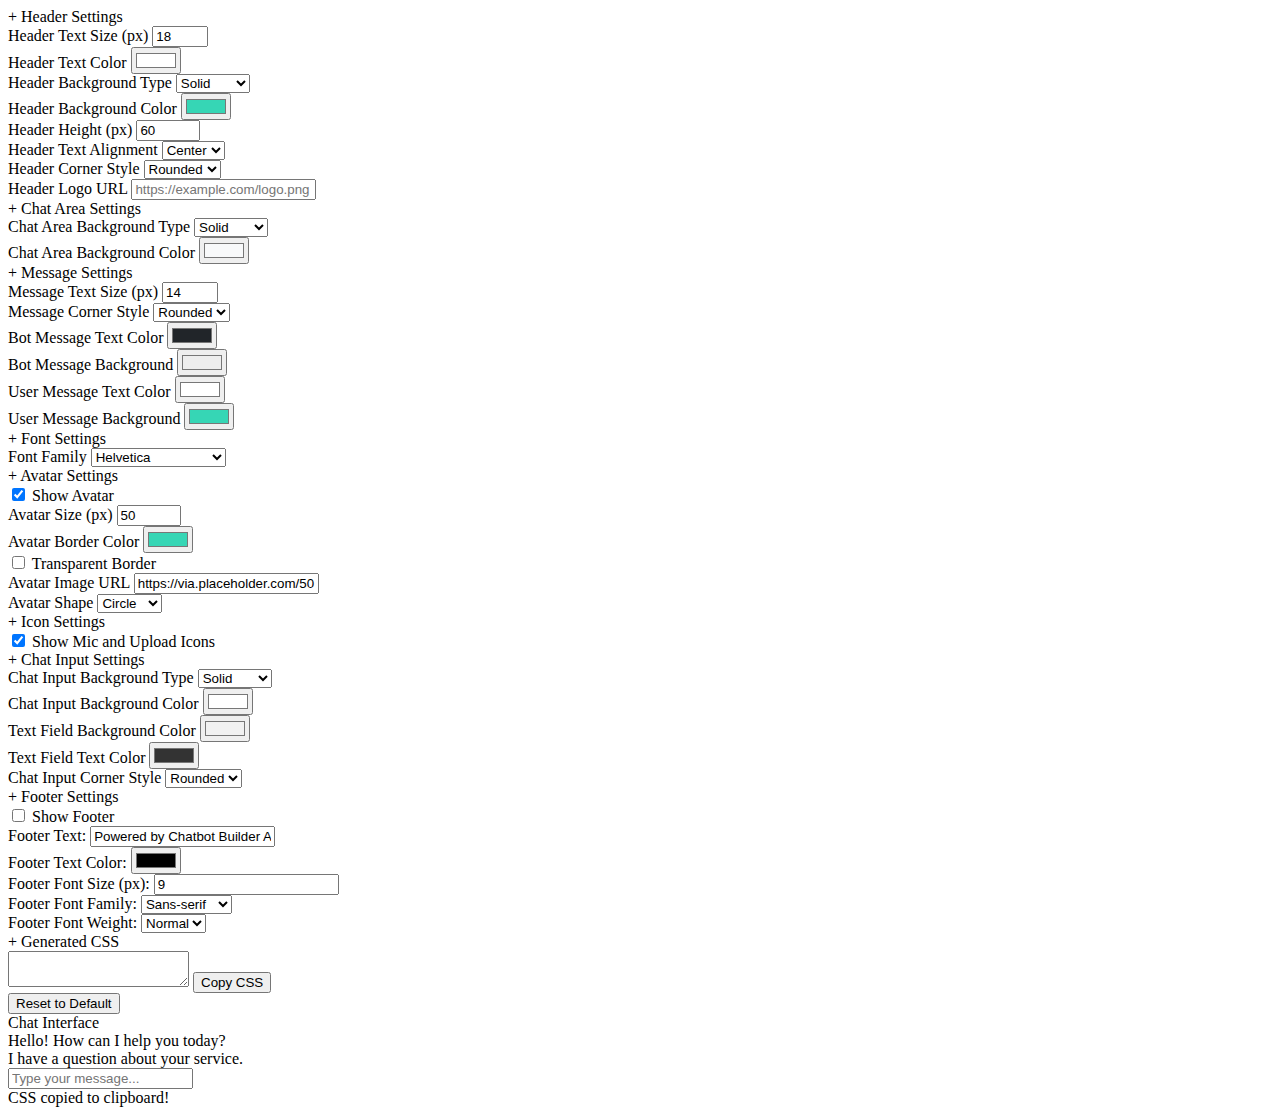
==== commit f3c1a9a2: "Update index.html" ====
--- a/index.html
+++ b/index.html
@@ -1,18 +1,11 @@
-<!DOCTYPE html>
-<html lang="en">
-<head>
-    <meta charset="UTF-8">
-    <title>Custom Chat Interface</title>
-    <link href="https://fonts.googleapis.com/css?family=Montserrat|Roboto|Open+Sans|Lato|Ubuntu&display=swap" rel="stylesheet">
-    <link rel="stylesheet" href="styles.css">
-</head>
 <body>
 <div class="container">
     <div class="controls">
         <!-- Header Settings -->
-        <div class="section" id="headerSettings">
-            <div class="section-title">
-                <span class="toggle-icon">+</span>Header Settings
+        <div class="section">
+            <div class="section-title">
+                <span class="toggle-icon">+</span>
+                Header Settings
             </div>
             <div class="section-content">
                 <div class="control-group">
@@ -92,9 +85,10 @@
         </div>
 
         <!-- Chat Area Settings -->
-        <div class="section" id="chatAreaSettings">
-            <div class="section-title">
-                <span class="toggle-icon">+</span>Chat Area Settings
+        <div class="section">
+            <div class="section-title">
+                <span class="toggle-icon">+</span>
+                Chat Area Settings
             </div>
             <div class="section-content">
                 <div class="control-group">
@@ -145,9 +139,10 @@
         </div>
 
         <!-- Message Settings -->
-        <div class="section" id="messageSettings">
-            <div class="section-title">
-                <span class="toggle-icon">+</span>Message Settings
+        <div class="section">
+            <div class="section-title">
+                <span class="toggle-icon">+</span>
+                Message Settings
             </div>
             <div class="section-content">
                 <div class="control-group">
@@ -181,9 +176,10 @@
         </div>
 
         <!-- Font Settings -->
-        <div class="section" id="fontSettings">
-            <div class="section-title">
-                <span class="toggle-icon">+</span>Font Settings
+        <div class="section">
+            <div class="section-title">
+                <span class="toggle-icon">+</span>
+                Font Settings
             </div>
             <div class="section-content">
                 <div class="control-group">
@@ -205,61 +201,79 @@
         </div>
 
         <!-- Avatar Settings -->
-        <div class="section" id="avatarSettings">
-            <div class="section-title">
-                <span class="toggle-icon">+</span>Avatar Settings
+<div class="section">
+    <div class="section-title">
+        <span class="toggle-icon">+</span>
+        Avatar Settings
+    </div>
+    <div class="section-content">
+        <div class="control-group">
+            <label>
+                <input type="checkbox" id="showAvatar" checked>
+                Show Avatar
+            </label>
+        </div>
+        <div class="control-group">
+            <label for="avatarSize">Avatar Size (px)</label>
+            <input type="number" id="avatarSize" value="50" min="20" max="100">
+        </div>
+        <div class="control-group">
+            <label for="avatarBorderColor">Avatar Border Color</label>
+            <input type="color" id="avatarBorderColor" value="#36d6b5">
+        </div>
+        <!-- New Checkbox for Transparent Border -->
+        <div class="control-group">
+            <label>
+                <input type="checkbox" id="avatarBorderTransparent" onchange="
+                    const avatarBorderColor = document.getElementById('avatarBorderColor');
+                    if (this.checked) {
+                        document.documentElement.style.setProperty('--avatarBorderColor', 'transparent');
+                        avatarBorderColor.disabled = true; /* Disable color picker when transparent */
+                    } else {
+                        document.documentElement.style.setProperty('--avatarBorderColor', avatarBorderColor.value);
+                        avatarBorderColor.disabled = false; /* Enable color picker when not transparent */
+                    }
+                    generateCSS(); /* Update the generated CSS */
+                    saveSettings(); /* Save the current settings */
+                ">
+                Transparent Border
+            </label>
+        </div>
+        <div class="control-group">
+            <label for="avatarImageURL">Avatar Image URL</label>
+            <input type="url" id="avatarImageURL" placeholder="https://example.com/avatar.jpg" value="https://via.placeholder.com/50">
+        </div>
+        <div class="control-group">
+            <label for="avatarShape">Avatar Shape</label>
+            <select id="avatarShape">
+                <option value="50%">Circle</option>
+                <option value="0%">Square</option>
+            </select>
+        </div>
+    </div>
+</div>
+
+        <!-- Icon Settings -->
+        <div class="section">
+            <div class="section-title">
+                <span class="toggle-icon">+</span>
+                Icon Settings
             </div>
             <div class="section-content">
                 <div class="control-group">
                     <label>
-                        <input type="checkbox" id="showAvatar" checked> Show Avatar
+                        <input type="checkbox" id="showIcons" checked>
+                        Show Mic and Upload Icons
                     </label>
                 </div>
-                <div class="control-group">
-                    <label for="avatarSize">Avatar Size (px)</label>
-                    <input type="number" id="avatarSize" value="50" min="20" max="100">
-                </div>
-                <div class="control-group">
-                    <label for="avatarBorderColor">Avatar Border Color</label>
-                    <input type="color" id="avatarBorderColor" value="#36d6b5">
-                </div>
-                <div class="control-group">
-                    <label>
-                        <input type="checkbox" id="avatarBorderTransparent"> Transparent Border
-                    </label>
-                </div>
-                <div class="control-group">
-                    <label for="avatarImageURL">Avatar Image URL</label>
-                    <input type="url" id="avatarImageURL" placeholder="https://example.com/avatar.jpg" value="https://via.placeholder.com/50">
-                </div>
-                <div class="control-group">
-                    <label for="avatarShape">Avatar Shape</label>
-                    <select id="avatarShape">
-                        <option value="50%">Circle</option>
-                        <option value="0%">Square</option>
-                    </select>
-                </div>
-            </div>
-        </div>
-
-        <!-- Icon Settings -->
-        <div class="section" id="iconSettings">
-            <div class="section-title">
-                <span class="toggle-icon">+</span>Icon Settings
-            </div>
-            <div class="section-content">
-                <div class="control-group">
-                    <label>
-                        <input type="checkbox" id="showIcons" checked> Show Mic and Upload Icons
-                    </label>
-                </div>
             </div>
         </div>
 
         <!-- Chat Input Settings -->
-        <div class="section" id="chatInputSettings">
-            <div class="section-title">
-                <span class="toggle-icon">+</span>Chat Input Settings
+        <div class="section">
+            <div class="section-title">
+                <span class="toggle-icon">+</span>
+                Chat Input Settings
             </div>
             <div class="section-content">
                 <div class="control-group">
@@ -304,53 +318,61 @@
                     </select>
                 </div>
             </div>
-        </div>
-
-        <!-- Footer Settings -->
-        <div class="section" id="footerSettings">
-            <div class="section-title">
-                <span class="toggle-icon">+</span>Footer Settings
-            </div>
-            <div class="section-content">
-                <div class="control-group">
-                    <label>
-                        <input type="checkbox" id="footer-show">Show Footer
-                    </label>
-                </div>
-                <div class="control-group">
-                    <label for="footer-text">Footer Text</label>
-                    <input type="text" id="footer-text" value="Powered by Chatbot Builder AI">
-                </div>
-                <div class="control-group">
-                    <label for="footer-text-color">Footer Text Color</label>
-                    <input type="color" id="footer-text-color" value="#000">
-                </div>
-                <div class="control-group">
-                    <label for="footer-font-size">Footer Font Size (px)</label>
-                    <input type="number" id="footer-font-size" value="9" min="1" max="20">
-                </div>
-                <div class="control-group">
-                    <label for="footer-font-family">Footer Font Family</label>
-                    <select id="footer-font-family">
-                        <option value="Arial, sans-serif">Arial</option>
-                        <option value="Times New Roman, serif">Times New Roman</option>
-                        <option value="Courier New, monospace">Courier New</option>
-                    </select>
-                </div>
-                <div class="control-group">
-                    <label for="footer-font-weight">Footer Font Weight</label>
-                    <select id="footer-font-weight">
-                        <option value="normal" selected>Normal</option>
-                        <option value="bold">Bold</option>
-                    </select>
-                </div>
-            </div>
-        </div>
+			
+			</div>
+			
+<!-- Footer Settings -->
+<div class="section">
+    <div class="section-title">
+        <span class="toggle-icon">+</span>
+        Footer Settings
+    </div>
+    <div class="section-content">
+        <label>
+            <input type="checkbox" id="footer-show"> Show Footer
+        </label>
+        <br>
+        <label>
+            Footer Text:
+            <input type="text" id="footer-text" value="Powered by Chatbot Builder AI">
+        </label>
+        <br>
+        <label>
+            Footer Text Color:
+            <input type="color" id="footer-text-color" value="#000">
+        </label>
+        <br>
+        <label>
+            Footer Font Size (px):
+            <input type="number" id="footer-font-size" value="9">
+        </label>
+        <br>
+        <label>
+            Footer Font Family:
+            <select id="footer-font-family">
+                <option value="sans-serif" selected>Sans-serif</option>
+                <option value="serif">Serif</option>
+                <option value="monospace">Monospace</option>
+            </select>
+        </label>
+        <br>
+        <label>
+            Footer Font Weight:
+            <select id="footer-font-weight">
+                <option value="normal" selected>Normal</option>
+                <option value="bold">Bold</option>
+                <option value="lighter">Lighter</option>
+            </select>
+        </label>
+    </div>
+</div>
+
 
         <!-- Generated CSS -->
         <div class="section">
             <div class="section-title">
-                <span class="toggle-icon">+</span>Generated CSS
+                <span class="toggle-icon">+</span>
+                Generated CSS
             </div>
             <div class="section-content">
                 <textarea id="cssOutput" readonly></textarea>
@@ -361,16 +383,32 @@
         <!-- Reset Button -->
         <button class="reset-button" onclick="resetSettings()">Reset to Default</button>
     </div>
+
+    <!-- Preview Area -->
     <div class="preview">
         <div class="chat-preview-container">
             <div class="chat-header">Chat Interface</div>
-            <div class="chat-area"></div>
-            <div class="chat-input-container">
-            </div>
-        </div>
-    </div>
+            <div class="chat-area">
+                <!-- Sample Messages -->
+                <div class="other-message">
+                    <div class="message-text">Hello! How can I help you today?</div>
+                </div>
+                <div class="my-message">
+                    <div class="message-text">I have a question about your service.</div>
+                </div>
+            </div>
+            <div class="chat-input">
+                <div class="input-group">
+                    <input type="text" class="form-control" placeholder="Type your message...">
+                </div>
+            </div>
+        </div>
+    </div>
+	
+
+
+
+
+    <!-- Success Message -->
     <div id="successMessage" class="success-message">CSS copied to clipboard!</div>
 </div>
-<script src="script.js"></script>
-</body>
-</html>
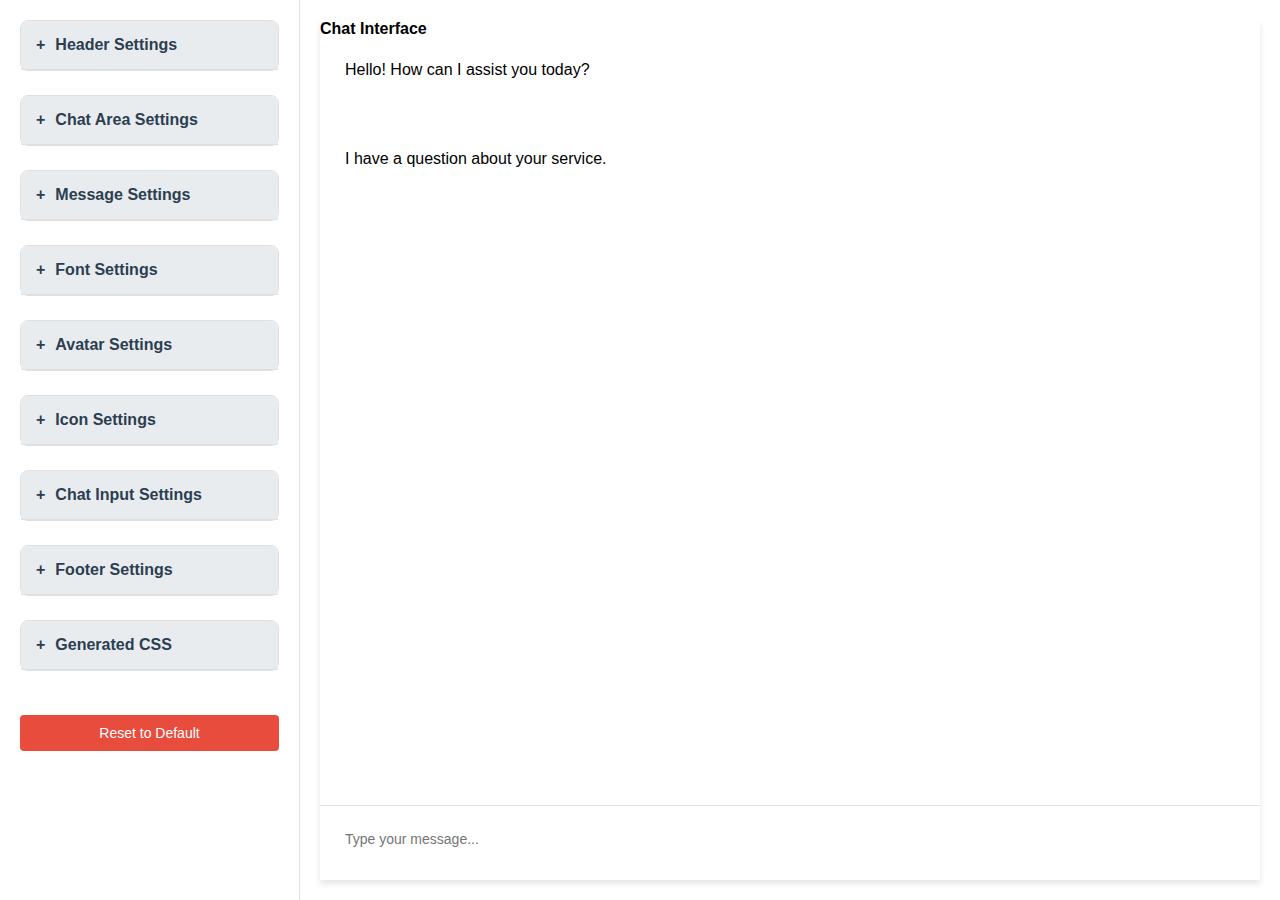
==== commit 1853628f: "Update index.html" ====
--- a/index.html
+++ b/index.html
@@ -1,206 +1,216 @@
+<!DOCTYPE html>
+<html lang="en">
+<head>
+<meta charset="UTF-8">
+<title>Custom Chat Interface</title>
+<link href="https://fonts.googleapis.com/css?family=Montserrat|Roboto|Open+Sans|Lato|Ubuntu&display=swap" rel="stylesheet">
+<link rel="stylesheet" href="styles.css">
+</head>
+
 <body>
-<div class="container">
-    <div class="controls">
-        <!-- Header Settings -->
-        <div class="section">
-            <div class="section-title">
-                <span class="toggle-icon">+</span>
-                Header Settings
-            </div>
-            <div class="section-content">
-                <div class="control-group">
-                    <label for="headerTextSize">Header Text Size (px)</label>
-                    <input type="number" id="headerTextSize" value="18" min="12" max="36">
-                </div>
-                <div class="control-group">
-                    <label for="headerTextColor">Header Text Color</label>
-                    <input type="color" id="headerTextColor" value="#ffffff">
-                </div>
-                <div class="control-group">
-                    <label for="headerBackgroundType">Header Background Type</label>
-                    <select id="headerBackgroundType">
-                        <option value="solid" selected>Solid</option>
-                        <option value="gradient">Gradient</option>
-                    </select>
-                </div>
-                <div class="control-group" id="headerSolidColorGroup">
-                    <label for="headerBgSolid">Header Background Color</label>
-                    <input type="color" id="headerBgSolid" value="#36d6b5">
-                </div>
-                <div class="control-group" id="headerGradientGroup" style="display: none;">
-                    <label for="headerBgGradientStart">Header Gradient Start Color</label>
-                    <input type="color" id="headerBgGradientStart" value="#36d6b5">
-                    <label for="headerBgGradientEnd">Header Gradient End Color</label>
-                    <input type="color" id="headerBgGradientEnd" value="#1abc9c">
-                    <label for="headerBgGradientDirection">Gradient Direction</label>
-                    <select id="headerBgGradientDirection">
-                        <option value="to right" selected>To Right</option>
-                        <option value="to bottom">To Bottom</option>
-                        <option value="to left">To Left</option>
-                        <option value="to top">To Top</option>
-                        <option value="45deg">45deg</option>
-                        <option value="135deg">135deg</option>
-                    </select>
-                </div>
-                <div class="control-group">
-                    <label for="headerHeight">Header Height (px)</label>
-                    <input type="number" id="headerHeight" value="60" min="40" max="150">
-                </div>
-                <div class="control-group">
-                    <label for="headerTextAlign">Header Text Alignment</label>
-                    <select id="headerTextAlign">
-                        <option value="left">Left</option>
-                        <option value="center" selected>Center</option>
-                        <option value="right">Right</option>
-                    </select>
-                </div>
-                <div class="control-group">
-                    <label for="cornerStyle">Header Corner Style</label>
-                    <select id="cornerStyle">
-                        <option value="0px">Sharp</option>
-                        <option value="20px" selected>Rounded</option>
-                    </select>
-                </div>
-                <div class="control-group">
-                    <label for="headerLogoURL">Header Logo URL</label>
-                    <input type="url" id="headerLogoURL" placeholder="https://example.com/logo.png">
-                </div>
-                <div class="control-group" id="headerLogoSizeGroup" style="display: none;">
-                    <label for="headerLogoWidth">Header Logo Width (px)</label>
-                    <input type="number" id="headerLogoWidth" value="40" min="10" max="200">
-                </div>
-                <div class="control-group" id="headerLogoPositionGroup" style="display: none;">
-                    <label for="headerLogoAlignment">Logo Alignment</label>
-                    <select id="headerLogoAlignment">
-                        <option value="left" selected>Left</option>
-                        <option value="center">Center</option>
-                        <option value="right">Right</option>
-                    </select>
-                    <label for="headerLogoOffsetX">Logo Offset X (px)</label>
-                    <input type="number" id="headerLogoOffsetX" value="0">
-                    <label for="headerLogoOffsetY">Logo Offset Y (px)</label>
-                    <input type="number" id="headerLogoOffsetY" value="0">
-                </div>
-            </div>
-        </div>
-
-        <!-- Chat Area Settings -->
-        <div class="section">
-            <div class="section-title">
-                <span class="toggle-icon">+</span>
-                Chat Area Settings
-            </div>
-            <div class="section-content">
-                <div class="control-group">
-                    <label for="chatAreaBackgroundType">Chat Area Background Type</label>
-                    <select id="chatAreaBackgroundType">
-                        <option value="solid" selected>Solid</option>
-                        <option value="gradient">Gradient</option>
-                        <option value="image">Image</option>
-                    </select>
-                </div>
-                <div class="control-group" id="chatAreaSolidColorGroup">
-                    <label for="chatAreaBgSolid">Chat Area Background Color</label>
-                    <input type="color" id="chatAreaBgSolid" value="#f8f9fa">
-                </div>
-                <div class="control-group" id="chatAreaGradientGroup" style="display: none;">
-                    <label for="chatAreaBgGradientStart">Chat Area Gradient Start Color</label>
-                    <input type="color" id="chatAreaBgGradientStart" value="#f8f9fa">
-                    <label for="chatAreaBgGradientEnd">Chat Area Gradient End Color</label>
-                    <input type="color" id="chatAreaBgGradientEnd" value="#e0e0e0">
-                    <label for="chatAreaBgGradientDirection">Gradient Direction</label>
-                    <select id="chatAreaBgGradientDirection">
-                        <option value="to right" selected>To Right</option>
-                        <option value="to bottom">To Bottom</option>
-                        <option value="to left">To Left</option>
-                        <option value="to top">To Top</option>
-                        <option value="45deg">45deg</option>
-                        <option value="135deg">135deg</option>
-                    </select>
-                </div>
-                <div class="control-group" id="chatAreaImageGroup" style="display: none;">
-                    <label for="chatAreaBgImageURL">Chat Area Background Image URL</label>
-                    <input type="url" id="chatAreaBgImageURL" placeholder="https://example.com/image.jpg">
-                    <label for="chatAreaBgSize">Background Size</label>
-                    <select id="chatAreaBgSize">
-                        <option value="cover">Cover</option>
-                        <option value="contain">Contain</option>
-                        <option value="auto">Auto</option>
-                    </select>
-                    <label for="chatAreaBgRepeat">Background Repeat</label>
-                    <select id="chatAreaBgRepeat">
-                        <option value="no-repeat">No Repeat</option>
-                        <option value="repeat">Repeat</option>
-                        <option value="repeat-x">Repeat Horizontally</option>
-                        <option value="repeat-y">Repeat Vertically</option>
-                    </select>
-                </div>
-            </div>
-        </div>
-
-        <!-- Message Settings -->
-        <div class="section">
-            <div class="section-title">
-                <span class="toggle-icon">+</span>
-                Message Settings
-            </div>
-            <div class="section-content">
-                <div class="control-group">
-                    <label for="messageTextSize">Message Text Size (px)</label>
-                    <input type="number" id="messageTextSize" value="14" min="12" max="24">
-                </div>
-                <div class="control-group">
-                    <label for="messageCornerStyle">Message Corner Style</label>
-                    <select id="messageCornerStyle">
-                        <option value="0px">Sharp</option>
-                        <option value="20px" selected>Rounded</option>
-                    </select>
-                </div>
-                <div class="control-group">
-                    <label for="botMessageTextColor">Bot Message Text Color</label>
-                    <input type="color" id="botMessageTextColor" value="#212529">
-                </div>
-                <div class="control-group">
-                    <label for="botMessageBg">Bot Message Background</label>
-                    <input type="color" id="botMessageBg" value="#eeeeee">
-                </div>
-                <div class="control-group">
-                    <label for="userMessageTextColor">User Message Text Color</label>
-                    <input type="color" id="userMessageTextColor" value="#ffffff">
-                </div>
-                <div class="control-group">
-                    <label for="userMessageBg">User Message Background</label>
-                    <input type="color" id="userMessageBg" value="#36d6b5">
-                </div>
-            </div>
-        </div>
-
-        <!-- Font Settings -->
-        <div class="section">
-            <div class="section-title">
-                <span class="toggle-icon">+</span>
-                Font Settings
-            </div>
-            <div class="section-content">
-                <div class="control-group">
-                    <label for="fontFamily">Font Family</label>
-                    <select id="fontFamily">
-                        <option value="Helvetica, Arial, sans-serif" selected>Helvetica</option>
-                        <option value="Arial, sans-serif">Arial</option>
-                        <option value="'Times New Roman', Times, serif">Times New Roman</option>
-                        <option value="Georgia, serif">Georgia</option>
-                        <option value="'Courier New', Courier, monospace">Courier New</option>
-                        <option value="'Montserrat', sans-serif">Montserrat</option>
-                        <option value="'Roboto', sans-serif">Roboto</option>
-                        <option value="'Open Sans', sans-serif">Open Sans</option>
-                        <option value="'Lato', sans-serif">Lato</option>
-                        <option value="'Ubuntu', sans-serif">Ubuntu</option>
-                    </select>
-                </div>
-            </div>
-        </div>
-
-        <!-- Avatar Settings -->
+    <div class="container">
+        <div class="controls">
+          <!-- Header Settings -->
+    <div class="section">
+        <div class="section-title">
+            <span class="toggle-icon">+</span>
+            Header Settings
+        </div>
+        <div class="section-content">
+            <div class="control-group">
+                <label for="headerTextSize">Header Text Size (px)</label>
+                <input type="number" id="headerTextSize" value="18" min="12" max="36">
+            </div>
+            <div class="control-group">
+                <label for="headerTextColor">Header Text Color</label>
+                <input type="color" id="headerTextColor" value="#ffffff">
+            </div>
+            <div class="control-group">
+                <label for="headerBackgroundType">Header Background Type</label>
+                <select id="headerBackgroundType">
+                    <option value="solid" selected>Solid</option>
+                    <option value="gradient">Gradient</option>
+                </select>
+            </div>
+            <div class="control-group" id="headerSolidColorGroup">
+                <label for="headerBgSolid">Header Background Color</label>
+                <input type="color" id="headerBgSolid" value="#36d6b5">
+            </div>
+            <div class="control-group" id="headerGradientGroup" style="display: none;">
+                <label for="headerBgGradientStart">Gradient Start Color</label>
+                <input type="color" id="headerBgGradientStart" value="#531ccf">
+                <label for="headerBgGradientEnd">Gradient End Color</label>
+                <input type="color" id="headerBgGradientEnd" value="#1abc9c">
+                <label for="headerBgGradientDirection">Gradient Direction</label>
+                <select id="headerBgGradientDirection">
+                    <option value="to right" selected>To Right</option>
+                    <option value="to bottom">To Bottom</option>
+                    <option value="to left">To Left</option>
+                    <option value="to top">To Top</option>
+                    <option value="45deg">45 degrees</option>
+                    <option value="135deg">135 degrees</option>
+                </select>
+            </div>
+            <div class="control-group">
+                <label for="headerHeight">Header Height (px)</label>
+                <input type="number" id="headerHeight" value="60" min="40" max="150">
+            </div>
+            <div class="control-group">
+                <label for="headerTextAlign">Text Alignment</label>
+                <select id="headerTextAlign">
+                    <option value="left">Left</option>
+                    <option value="center" selected>Center</option>
+                    <option value="right">Right</option>
+                </select>
+            </div>
+            <div class="control-group">
+                <label for="cornerStyle">Corner Style</label>
+                <select id="cornerStyle">
+                    <option value="0px">Straight</option>
+                    <option value="20px" selected>Rounded</option>
+                </select>
+            </div>
+            <div class="control-group">
+                <label for="headerLogoURL">Header Logo URL</label>
+                <input type="url" id="headerLogoURL" placeholder="https://example.com/logo.png">
+            </div>
+            <div class="control-group" id="headerLogoSizeGroup" style="display: none;">
+                <label for="headerLogoWidth">Logo Width (px)</label>
+                <input type="number" id="headerLogoWidth" value="40" min="10" max="200">
+            </div>
+            <div class="control-group" id="headerLogoPositionGroup" style="display: none;">
+                <label for="headerLogoAlignment">Logo Alignment</label>
+                <select id="headerLogoAlignment">
+                    <option value="left" selected>Left</option>
+                    <option value="center">Center</option>
+                    <option value="right">Right</option>
+                </select>
+                <label for="headerLogoOffsetX">Logo X Offset (px)</label>
+                <input type="number" id="headerLogoOffsetX" value="0">
+                <label for="headerLogoOffsetY">Logo Y Offset (px)</label>
+                <input type="number" id="headerLogoOffsetY" value="0">
+            </div>
+        </div>
+    </div>
+    
+    <!-- Chat Area Settings -->
+
+<div class="section">
+    <div class="section-title">
+        <span class="toggle-icon">+</span>
+        Chat Area Settings
+    </div>
+    <div class="section-content">
+        <div class="control-group">
+            <label for="chatAreaBackgroundType">Chat Area Background Type</label>
+            <select id="chatAreaBackgroundType">
+                <option value="solid" selected>Solid</option>
+                <option value="gradient">Gradient</option>
+                <option value="image">Image</option>
+            </select>
+        </div>
+        <div class="control-group" id="chatAreaSolidColorGroup">
+            <label for="chatAreaBgSolid">Chat Area Background Color</label>
+            <input type="color" id="chatAreaBgSolid" value="#f8f9fa">
+        </div>
+        <div class="control-group" id="chatAreaGradientGroup" style="display: none;">
+            <label for="chatAreaBgGradientStart">Gradient Start Color</label>
+            <input type="color" id="chatAreaBgGradientStart" value="#f8f9fa">
+            <label for="chatAreaBgGradientEnd">Gradient End Color</label>
+            <input type="color" id="chatAreaBgGradientEnd" value="#e0e0e0">
+            <label for="chatAreaBgGradientDirection">Gradient Direction</label>
+            <select id="chatAreaBgGradientDirection">
+                <option value="to right" selected>To Right</option>
+                <option value="to bottom">To Bottom</option>
+                <option value="to left">To Left</option>
+                <option value="to top">To Top</option>
+                <option value="45deg">45 degrees</option>
+                <option value="135deg">135 degrees</option>
+            </select>
+        </div>
+        <div class="control-group" id="chatAreaImageGroup" style="display: none;">
+            <label for="chatAreaBgImageURL">Background Image URL</label>
+            <input type="url" id="chatAreaBgImageURL" placeholder="https://example.com/image.jpg">
+            <label for="chatAreaBgSize">Background Size</label>
+            <select id="chatAreaBgSize">
+                <option value="cover">Cover</option>
+                <option value="contain">Contain</option>
+                <option value="auto">Auto</option>
+            </select>
+            <label for="chatAreaBgRepeat">Background Repeat</label>
+            <select id="chatAreaBgRepeat">
+                <option value="no-repeat">No Repeat</option>
+                <option value="repeat">Repeat</option>
+                <option value="repeat-x">Repeat Horizontally</option>
+                <option value="repeat-y">Repeat Vertically</option>
+            </select>
+        </div>
+    </div>
+</div>
+
+<!-- Message Settings -->
+<div class="section">
+    <div class="section-title">
+        <span class="toggle-icon">+</span>
+        Message Settings
+    </div>
+    <div class="section-content">
+        <div class="control-group">
+            <label for="messageTextSize">Message Text Size (px)</label>
+            <input type="number" id="messageTextSize" value="14" min="12" max="24">
+        </div>
+        <div class="control-group">
+            <label for="messageCornerStyle">Message Corner Style</label>
+            <select id="messageCornerStyle">
+                <option value="0px">Straight</option>
+                <option value="20px" selected>Rounded</option>
+            </select>
+        </div>
+        <div class="control-group">
+            <label for="botMessageTextColor">Bot Message Text Color</label>
+            <input type="color" id="botMessageTextColor" value="#212529">
+        </div>
+        <div class="control-group">
+            <label for="botMessageBg">Bot Message Background</label>
+            <input type="color" id="botMessageBg" value="#eeeeee">
+        </div>
+        <div class="control-group">
+            <label for="userMessageTextColor">User Message Text Color</label>
+            <input type="color" id="userMessageTextColor" value="#ffffff">
+        </div>
+        <div class="control-group">
+            <label for="userMessageBg">User Message Background</label>
+            <input type="color" id="userMessageBg" value="#36d6b5">
+        </div>
+    </div>
+</div>
+
+<!-- Font Settings -->
+<div class="section">
+    <div class="section-title">
+        <span class="toggle-icon">+</span>
+        Font Settings
+    </div>
+    <div class="section-content">
+        <div class="control-group">
+            <label for="fontFamily">Font Family</label>
+            <select id="fontFamily">
+                <option value="Helvetica, Arial, sans-serif" selected>Helvetica</option>
+                <option value="Arial, sans-serif">Arial</option>
+                <option value="'Times New Roman', Times, serif">Times New Roman</option>
+                <option value="Georgia, serif">Georgia</option>
+                <option value="'Courier New', Courier, monospace">Courier New</option>
+                <option value="'Montserrat', sans-serif">Montserrat</option>
+                <option value="'Roboto', sans-serif">Roboto</option>
+                <option value="'Open Sans', sans-serif">Open Sans</option>
+                <option value="'Lato', sans-serif">Lato</option>
+                <option value="'Ubuntu', sans-serif">Ubuntu</option>
+            </select>
+        </div>
+    </div>
+</div>
+
+<!-- Avatar Settings -->
 <div class="section">
     <div class="section-title">
         <span class="toggle-icon">+</span>
@@ -208,9 +218,10 @@
     </div>
     <div class="section-content">
         <div class="control-group">
-            <label>
+            <label for="showAvatar">Show Avatar</label>
+            <label class="switch">
                 <input type="checkbox" id="showAvatar" checked>
-                Show Avatar
+                <span class="slider round"></span>
             </label>
         </div>
         <div class="control-group">
@@ -221,22 +232,12 @@
             <label for="avatarBorderColor">Avatar Border Color</label>
             <input type="color" id="avatarBorderColor" value="#36d6b5">
         </div>
-        <!-- New Checkbox for Transparent Border -->
-        <div class="control-group">
-            <label>
-                <input type="checkbox" id="avatarBorderTransparent" onchange="
-                    const avatarBorderColor = document.getElementById('avatarBorderColor');
-                    if (this.checked) {
-                        document.documentElement.style.setProperty('--avatarBorderColor', 'transparent');
-                        avatarBorderColor.disabled = true; /* Disable color picker when transparent */
-                    } else {
-                        document.documentElement.style.setProperty('--avatarBorderColor', avatarBorderColor.value);
-                        avatarBorderColor.disabled = false; /* Enable color picker when not transparent */
-                    }
-                    generateCSS(); /* Update the generated CSS */
-                    saveSettings(); /* Save the current settings */
-                ">
-                Transparent Border
+        <!-- New Toggle Switch for Transparent Border -->
+        <div class="control-group">
+            <label for="avatarBorderTransparent">Transparent Border</label>
+            <label class="switch">
+                <input type="checkbox" id="avatarBorderTransparent">
+                <span class="slider round"></span>
             </label>
         </div>
         <div class="control-group">
@@ -253,74 +254,78 @@
     </div>
 </div>
 
-        <!-- Icon Settings -->
-        <div class="section">
-            <div class="section-title">
-                <span class="toggle-icon">+</span>
-                Icon Settings
-            </div>
-            <div class="section-content">
-                <div class="control-group">
-                    <label>
-                        <input type="checkbox" id="showIcons" checked>
-                        Show Mic and Upload Icons
-                    </label>
-                </div>
-            </div>
-        </div>
-
-        <!-- Chat Input Settings -->
-        <div class="section">
-            <div class="section-title">
-                <span class="toggle-icon">+</span>
-                Chat Input Settings
-            </div>
-            <div class="section-content">
-                <div class="control-group">
-                    <label for="chatInputBackgroundType">Chat Input Background Type</label>
-                    <select id="chatInputBackgroundType">
-                        <option value="solid" selected>Solid</option>
-                        <option value="gradient">Gradient</option>
-                    </select>
-                </div>
-                <div class="control-group" id="chatInputSolidColorGroup">
-                    <label for="chatInputBgSolid">Chat Input Background Color</label>
-                    <input type="color" id="chatInputBgSolid" value="#ffffff">
-                </div>
-                <div class="control-group" id="chatInputGradientGroup" style="display: none;">
-                    <label for="chatInputBgGradientStart">Chat Input Gradient Start Color</label>
-                    <input type="color" id="chatInputBgGradientStart" value="#ffffff">
-                    <label for="chatInputBgGradientEnd">Chat Input Gradient End Color</label>
-                    <input type="color" id="chatInputBgGradientEnd" value="#f1f1f1">
-                    <label for="chatInputBgGradientDirection">Gradient Direction</label>
-                    <select id="chatInputBgGradientDirection">
-                        <option value="to right" selected>To Right</option>
-                        <option value="to bottom">To Bottom</option>
-                        <option value="to left">To Left</option>
-                        <option value="to top">To Top</option>
-                        <option value="45deg">45deg</option>
-                        <option value="135deg">135deg</option>
-                    </select>
-                </div>
-                <div class="control-group">
-                    <label for="chatInputTextFieldBg">Text Field Background Color</label>
-                    <input type="color" id="chatInputTextFieldBg" value="#f1f1f1">
-                </div>
-                <div class="control-group">
-                    <label for="chatInputTextFieldTextColor">Text Field Text Color</label>
-                    <input type="color" id="chatInputTextFieldTextColor" value="#333333">
-                </div>
-                <div class="control-group">
-                    <label for="chatInputCornerStyle">Chat Input Corner Style</label>
-                    <select id="chatInputCornerStyle">
-                        <option value="0px">Sharp</option>
-                        <option value="18px" selected>Rounded</option>
-                    </select>
-                </div>
-            </div>
-			
-			</div>
-			
+<!-- Icon Settings -->
+<div class="section">
+    <div class="section-title">
+        <span class="toggle-icon">+</span>
+        Icon Settings
+    </div>
+    <div class="section-content">
+        <div class="control-group">
+            <label for="showIcons">Show Microphone and Upload Icons</label>
+            <label class="switch">
+                <input type="checkbox" id="showIcons" checked>
+                <span class="slider round"></span>
+            </label>
+        </div>
+        <div class="control-group">
+            <label for="icon-color">Icon Color:</label>
+            <input type="color" id="icon-color" value="#000000">
+        </div>
+    </div>
+</div>
+
+<!-- Chat Input Settings -->
+<div class="section">
+    <div class="section-title">
+        <span class="toggle-icon">+</span>
+        Chat Input Settings
+    </div>
+    <div class="section-content">
+        <div class="control-group">
+            <label for="chatInputBackgroundType">Chat Input Background Type</label>
+            <select id="chatInputBackgroundType">
+                <option value="solid" selected>Solid</option>
+                <option value="gradient">Gradient</option>
+            </select>
+        </div>
+        <div class="control-group" id="chatInputSolidColorGroup">
+            <label for="chatInputBgSolid">Chat Input Background Color</label>
+            <input type="color" id="chatInputBgSolid" value="#ffffff">
+        </div>
+        <div class="control-group" id="chatInputGradientGroup" style="display: none;">
+            <label for="chatInputBgGradientStart">Chat Input Gradient Start Color</label>
+            <input type="color" id="chatInputBgGradientStart" value="#ffffff">
+            <label for="chatInputBgGradientEnd">Chat Input Gradient End Color</label>
+            <input type="color" id="chatInputBgGradientEnd" value="#f1f1f1">
+            <label for="chatInputBgGradientDirection">Gradient Direction</label>
+            <select id="chatInputBgGradientDirection">
+                <option value="to right" selected>To Right</option>
+                <option value="to bottom">To Bottom</option>
+                <option value="to left">To Left</option>
+                <option value="to top">To Top</option>
+                <option value="45deg">45°</option>
+                <option value="135deg">135°</option>
+            </select>
+        </div>
+        <div class="control-group">
+            <label for="chatInputTextFieldBg">Text Field Background Color</label>
+            <input type="color" id="chatInputTextFieldBg" value="#f1f1f1">
+        </div>
+        <div class="control-group">
+            <label for="chatInputTextFieldTextColor">Text Field Text Color</label>
+            <input type="color" id="chatInputTextFieldTextColor" value="#333333">
+        </div>
+        <div class="control-group">
+            <label for="chatInputCornerStyle">Chat Input Corner Style</label>
+            <select id="chatInputCornerStyle">
+                <option value="0px">Straight</option>
+                <option value="18px" selected>Rounded</option>
+            </select>
+        </div>
+    </div>
+</div>
+
 <!-- Footer Settings -->
 <div class="section">
     <div class="section-title">
@@ -328,87 +333,86 @@
         Footer Settings
     </div>
     <div class="section-content">
-        <label>
-            <input type="checkbox" id="footer-show"> Show Footer
-        </label>
-        <br>
-        <label>
-            Footer Text:
+        <div class="control-group">
+            <label for="footer-show">Show Footer</label>
+            <label class="switch">
+                <input type="checkbox" id="footer-show">
+                <span class="slider round"></span>
+            </label>
+        </div>
+        <div class="control-group">
+            <label for="footer-text">Footer Text:</label>
             <input type="text" id="footer-text" value="Powered by Chatbot Builder AI">
-        </label>
-        <br>
-        <label>
-            Footer Text Color:
+        </div>
+        <div class="control-group">
+            <label for="footer-text-color">Footer Text Color:</label>
             <input type="color" id="footer-text-color" value="#000">
-        </label>
-        <br>
-        <label>
-            Footer Font Size (px):
-            <input type="number" id="footer-font-size" value="9">
-        </label>
-        <br>
-        <label>
-            Footer Font Family:
+        </div>
+        <div class="control-group">
+            <label for="footer-font-size">Footer Font Size (px):</label>
+            <input type="number" id="footer-font-size" value="12">
+        </div>
+        <div class="control-group">
+            <label for="footer-font-family">Footer Font Family:</label>
             <select id="footer-font-family">
                 <option value="sans-serif" selected>Sans-serif</option>
                 <option value="serif">Serif</option>
                 <option value="monospace">Monospace</option>
             </select>
-        </label>
-        <br>
-        <label>
-            Footer Font Weight:
+        </div>
+        <div class="control-group">
+            <label for="footer-font-weight">Footer Font Weight:</label>
             <select id="footer-font-weight">
                 <option value="normal" selected>Normal</option>
                 <option value="bold">Bold</option>
                 <option value="lighter">Lighter</option>
             </select>
-        </label>
-    </div>
-</div>
-
-
-        <!-- Generated CSS -->
-        <div class="section">
-            <div class="section-title">
-                <span class="toggle-icon">+</span>
-                Generated CSS
-            </div>
-            <div class="section-content">
-                <textarea id="cssOutput" readonly></textarea>
-                <button class="copy-button" onclick="copyCSS()">Copy CSS</button>
-            </div>
-        </div>
-
-        <!-- Reset Button -->
-        <button class="reset-button" onclick="resetSettings()">Reset to Default</button>
-    </div>
-
-    <!-- Preview Area -->
-    <div class="preview">
-        <div class="chat-preview-container">
-            <div class="chat-header">Chat Interface</div>
-            <div class="chat-area">
-                <!-- Sample Messages -->
-                <div class="other-message">
-                    <div class="message-text">Hello! How can I help you today?</div>
-                </div>
-                <div class="my-message">
-                    <div class="message-text">I have a question about your service.</div>
-                </div>
-            </div>
-            <div class="chat-input">
-                <div class="input-group">
-                    <input type="text" class="form-control" placeholder="Type your message...">
-                </div>
-            </div>
-        </div>
-    </div>
-	
-
-
-
-
-    <!-- Success Message -->
-    <div id="successMessage" class="success-message">CSS copied to clipboard!</div>
-</div>
+        </div>
+    </div>
+</div>
+
+<!-- Generated CSS -->
+<div class="section">
+    <div class="section-title">
+        <span class="toggle-icon">+</span>
+        Generated CSS
+    </div>
+    <div class="section-content">
+        <textarea id="cssOutput" readonly></textarea>
+        <button class="copy-button" onclick="copyCSS()">Copy CSS</button>
+    </div>
+</div>
+
+<!-- Reset Button -->
+<button class="reset-button" onclick="resetSettings()">Reset to Default</button>
+</div>
+
+<!-- Preview Area -->
+<div class="preview">
+    <div class="chat-preview-container">
+        <div class="chat-header">Chat Interface</div>
+        <div class="chat-area">
+            <!-- Example Messages -->
+            <div class="other-message">
+                <div class="message-text">Hello! How can I assist you today?</div>
+            </div>
+            <div class="my-message">
+                <div class="message-text">I have a question about your service.</div>
+            </div>
+        </div>
+        <div class="chat-input">
+            <div class="input-group">
+                <input type="text" class="form-control" placeholder="Type your message...">
+            </div>
+        </div>
+    </div>
+</div>
+
+<!-- Success Message -->
+<div id="successMessage" class="success-message">CSS copied to clipboard!</div>
+</div>
+
+<script src="script.js"></script>
+
+</body>
+</html>
--- a/styles.css
+++ b/styles.css
@@ -0,0 +1,408 @@
+<style>
+:root {
+    /* Colors */
+    --primaryColor: #36d6b5;
+    --secondaryColor: #ffffff;
+
+    /* Font */
+    --fontFamily: Helvetica, Arial, sans-serif;
+    --fontWeight: bold;
+
+    /* Header */
+    --headerTextSize: 18px;
+    --headerTextColor: #ffffff;
+    --headerBackgroundLayers: #36d6b5;
+    --headerHeight: 60px;
+    --headerTextAlign: center;
+    --cornerStyle: 20px;
+    --headerPaddingLeft: 20px;
+
+    /* Chat Area */
+    --chatAreaBackgroundColor: #f8f9fa;
+    --chatAreaBackgroundImage: none;
+    --chatAreaBackgroundPosition: center;
+    --chatAreaBackgroundRepeat: no-repeat;
+    --chatAreaBackgroundSize: cover;
+
+    /* Messages */
+    --messageTextSize: 14px;
+    --messageCornerStyle: 20px;
+    --botMessageTextColor: #212529;
+    --botMessageBg: #eeeeee;
+    --userMessageTextColor: #ffffff;
+    --userMessageBg: #36d6b5;
+
+    /* Avatar */
+    --avatarSize: 50px;
+    --avatarBorderColor: #36d6b5;
+    --avatarImageURL: url("https://via.placeholder.com/50");
+    --avatarDisplay: inline-block;
+    --avatarShape: 50%;
+    --otherMessagePaddingLeft: calc(50px + 10px);
+
+    /* Chat Input */
+    --chatInputBackground: #ffffff;
+    --chatInputTextFieldBg: #f1f1f1;
+    --chatInputTextFieldTextColor: #333333;
+    --chatInputBorderRadius: 18px;
+    --chatInputHeight: 80px;
+
+    /* Icon Settings */
+    --iconsDisplay: inline-block;
+
+    /* Button Styles */
+    --buttonTextSize: var(--messageTextSize);
+    --buttonFontWeight: var(--fontWeight);
+    --buttonPadding: 10px 20px;
+}
+/* Ensure full height */
+html, body {
+    height: 100%;
+    margin: 0;
+    padding: 0;
+    box-sizing: border-box;
+}
+
+/* Base Styles */
+* { margin: 0; padding: 0; box-sizing: border-box; }
+body {
+    background-color: var(--secondaryColor);
+    font-family: Arial, sans-serif; /* Use a default font for controls */
+    height: 100vh;
+}
+.container {
+    display: flex;
+    height: 100vh;
+}
+.controls {
+    width: 300px;
+    background: var(--secondaryColor);
+    padding: 20px;
+    overflow-y: auto;
+    border-right: 1px solid #e0e0e0;
+    height: 100%;
+}
+.preview {
+    flex: 1;
+    background: var(--secondaryColor);
+    display: flex;
+    flex-direction: column;
+    font-family: var(--fontFamily);
+    height: 100%;
+    overflow: hidden;
+}
+
+/* Sections */
+.section {
+    margin-bottom: 24px;
+    background: #f8f9fa;
+    border-radius: 8px;
+    border: 1px solid #e0e0e0;
+}
+.section-title {
+    display: flex;
+    align-items: center;
+    cursor: pointer;
+    font-size: 16px;
+    font-weight: 600;
+    color: #2c3e50;
+    padding: 15px;
+    border-bottom: 1px solid #e0e0e0;
+    background: #e9ecef;
+    border-top-left-radius: 8px;
+    border-top-right-radius: 8px;
+}
+.section-title .toggle-icon {
+    margin-right: 10px;
+    font-weight: bold;
+}
+.section-content {
+    padding: 15px;
+    display: none; /* Start with sections closed */
+}
+
+/* Controls */
+.control-group { margin-bottom: 12px; }
+label {
+    display: block;
+    margin-bottom: 6px;
+    font-size: 14px;
+    color: #4a5568;
+}
+input, select, textarea {
+    width: 100%;
+    padding: 8px;
+    border: 1px solid #e0e0e0;
+    border-radius: 4px;
+    margin-bottom: 8px;
+    font-size: 14px;
+}
+input[type="color"] { height: 40px; padding: 0; }
+input[type="checkbox"] {
+    transform: scale(1.2);
+    margin-right: 10px;
+    vertical-align: middle;
+}
+.copy-button {
+    width: 100%;
+    padding: 10px;
+    background: var(--primaryColor);
+    color: var(--secondaryColor);
+    border: none;
+    border-radius: 4px;
+    cursor: pointer;
+    font-size: 14px;
+    transition: background 0.3s;
+}
+.copy-button:hover { background: #2ea590; }
+
+.reset-button {
+    width: 100%;
+    padding: 10px;
+    background: #e74c3c;
+    color: #fff;
+    border: none;
+    border-radius: 4px;
+    cursor: pointer;
+    font-size: 14px;
+    transition: background 0.3s;
+    margin-top: 20px;
+}
+.reset-button:hover { background: #c0392b; }
+
+/* Preview Area */
+.chat-preview-container {
+    flex: 1;
+    display: flex;
+    flex-direction: column;
+    margin: 20px;
+    border-radius: var(--cornerStyle);
+    overflow: hidden;
+    box-shadow: 0 4px 6px rgba(0,0,0,0.1);
+    position: relative;
+    font-family: var(--fontFamily);
+    height: calc(100% - 40px);
+}
+.chat-header {
+    height: var(--headerHeight);
+    padding: 0 20px;
+    font-size: var(--headerTextSize);
+    font-weight: 600;
+    background: var(--headerBackgroundLayers);
+    color: var(--headerTextColor);
+    text-align: var(--headerTextAlign);
+    display: flex;
+    align-items: center;
+    justify-content: var(--headerTextAlign);
+    border-top-left-radius: var(--cornerStyle);
+    border-top-right-radius: var(--cornerStyle);
+    font-family: var(--fontFamily);
+    padding-left: var(--headerPaddingLeft);
+    position: relative;
+}
+.chat-area {
+    flex: 1;
+    padding: 10px;
+    overflow-y: auto;
+    line-height: 1.5;
+    font-family: var(--fontFamily);
+    background-color: var(--chatAreaBackgroundColor);
+    background-image: var(--chatAreaBackgroundImage);
+    background-position: var(--chatAreaBackgroundPosition);
+    background-repeat: var(--chatAreaBackgroundRepeat);
+    background-size: var(--chatAreaBackgroundSize);
+}
+.other-message {
+    position: relative;
+    margin-bottom: 10px;
+    padding-left: var(--otherMessagePaddingLeft);
+}
+.other-message:before {
+    content: "";
+    display: var(--avatarDisplay);
+    position: absolute;
+    top: 0;
+    left: 0;
+    width: var(--avatarSize);
+    height: var(--avatarSize);
+    background-image: var(--avatarImageURL);
+    background-size: cover;
+    background-repeat: no-repeat;
+    border-radius: var(--avatarShape);
+    border: 3px solid var(--avatarBorderColor);
+}
+.other-message .message-text {
+    background-color: var(--botMessageBg);
+    color: var(--botMessageTextColor);
+    font-size: var(--messageTextSize);
+    border-radius: var(--messageCornerStyle);
+    padding: 10px 15px;
+    word-wrap: break-word;
+    font-family: var(--fontFamily);
+    margin-bottom: 5px;
+}
+
+/* User Message Styling */
+.my-message {
+    padding-right: 0;
+    margin-bottom: 10px;
+    position: relative;
+}
+.my-message .message-text {
+    background-color: var(--userMessageBg) !important;
+    color: var(--userMessageTextColor);
+    font-size: var(--messageTextSize);
+    border-radius: var(--messageCornerStyle);
+    padding: 10px 15px;
+    word-wrap: break-word;
+    font-family: var(--fontFamily);
+    margin-bottom: 5px;
+    margin-top: 5vh;
+}
+/* Apply user text color to all child elements */
+.my-message .message-text * {
+    color: var(--userMessageTextColor) !important;
+}
+/* Apply bot text color to all child elements */
+.other-message .message-text * {
+    color: var(--botMessageTextColor);
+}
+/* Message Text Inheritance */
+.message-text * {
+    font-family: inherit;
+}
+/* Chat Input Styling */
+.chat-input {
+    height: var(--chatInputHeight);
+    padding: 15px;
+    background: var(--chatInputBackground);
+    display: flex;
+    align-items: center;
+    width: 100%;
+    box-sizing: border-box;
+    border-top: 1px solid #e0e0e0;
+    font-family: var(--fontFamily);
+}
+.chat-input .input-group {
+    flex: 1;
+    border-radius: var(--chatInputBorderRadius) !important;
+    background-color: var(--chatInputTextFieldBg) !important;
+    overflow: hidden;
+    position: relative;
+    display: flex;
+}
+.chat-input input {
+    width: 100%;
+    padding: 10px;
+    border: none;
+    background-color: var(--chatInputTextFieldBg);
+    color: var(--chatInputTextFieldTextColor);
+    font-size: 14px;
+    outline: none;
+    box-sizing: border-box;
+    flex: 1;
+}
+/* Success Message */
+.success-message {
+    display: none;
+    position: fixed;
+    bottom: 20px;
+    right: 20px;
+    background: #36d6b5;
+    color: #fff;
+    padding: 10px 20px;
+    border-radius: 4px;
+    font-size: 14px;
+    box-shadow: 0 4px 6px rgba(0,0,0,0.1);
+    z-index: 1000;
+}
+/* Generated CSS Styles */
+textarea#cssOutput {
+    width: 100%;
+    height: 200px;
+    resize: vertical;
+    font-family: monospace;
+    font-size: 12px;
+    padding: 10px;
+    border: 1px solid #e0e0e0;
+    border-radius: 4px;
+    box-sizing: border-box;
+    background-color: #f1f1f1;
+    color: #333;
+}
+/* Hide icons in preview */
+.chat-input .uploadBtt {
+    display: none;
+}
+/* Added Styles for Consistent Buttons and Text */
+/* Preformatted Text */
+pre {
+    color: var(--botMessageTextColor);
+    line-height: 1.5;
+    padding: 10px;
+    font-weight: var(--buttonFontWeight);
+    font-size: var(--messageTextSize);
+    font-family: var(--fontFamily);
+}
+/* Ice Breaker Buttons */
+.chat-ice-breaker {
+    position: fixed;
+    right: 20px;
+    bottom: 80px; /* Moved up by 20px */
+}
+.chat-ice-breaker button {
+    background-color: #FFF7FA;
+    color: var(--botMessageTextColor);
+    font-weight: var(--buttonFontWeight);
+    font-size: var(--buttonTextSize);
+    font-family: var(--fontFamily);
+    padding: var(--buttonPadding);
+    border-radius: 20px;
+    transition: transform 0.2s ease, background-color 0.2s ease;
+    border: none;
+    cursor: pointer;
+    margin: 5px 0;
+}
+.chat-ice-breaker button:hover {
+    background-color: #f3e6e6;
+    transform: scale(1.05);
+}
+/* Card Buttons */
+.card-button {
+    background: #E3F2FD;
+    color: var(--botMessageTextColor);
+    font-weight: var(--buttonFontWeight);
+    font-size: var(--buttonTextSize);
+    font-family: var(--fontFamily);
+    padding: 10px;
+    border: none;
+    border-radius: 10px;
+    cursor: pointer;
+    transition: transform 0.2s ease, background-color 0.2s ease;
+    margin: 5px 0;
+}
+.card-button:hover {
+    background-color: #d0e7f8;
+    transform: scale(1.05);
+}
+/* Additional CSS */
+.chat-input .form-control {
+    border-radius: 0 !important;
+    border: none !important;
+    background-color: var(--chatInputTextFieldBg) !important;
+    color: var(--chatInputTextFieldTextColor) !important;
+}
+.input-group > .custom-select:not(:last-child),
+.input-group > .form-control:not(:last-child) {
+    border-top-right-radius: 0;
+    border-bottom-right-radius: 0;
+}
+.chat-input .input-group {
+    flex: 1;
+    border-radius: var(--chatInputBorderRadius) !important;
+    background-color: var(--chatInputTextFieldBg) !important;
+    overflow: hidden;
+    position: relative;
+    display: flex;
+}
+</style>
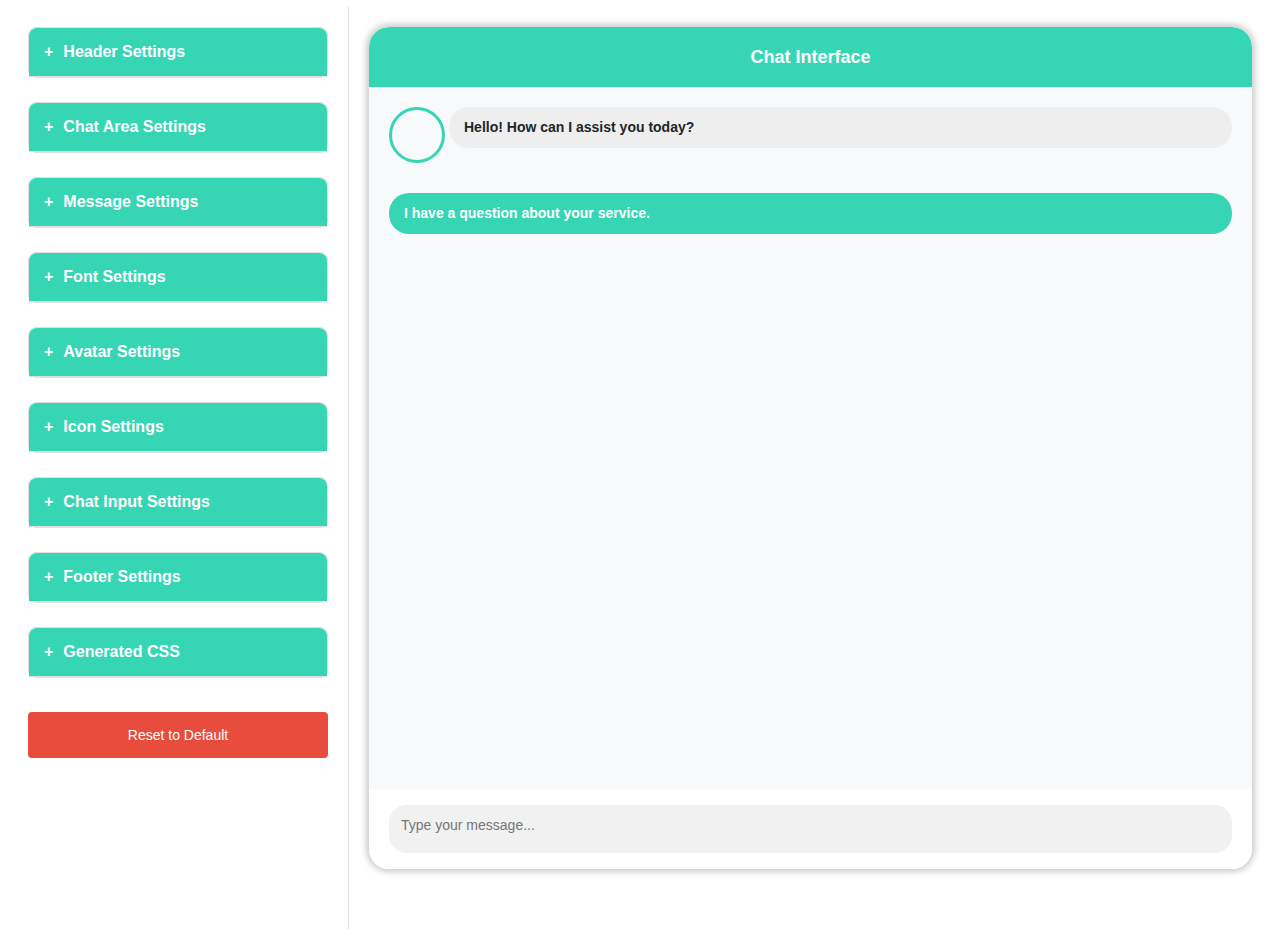
==== commit e89beb91: "Update index.html" ====
--- a/index.html
+++ b/index.html
@@ -38,9 +38,9 @@
             </div>
             <div class="control-group" id="headerGradientGroup" style="display: none;">
                 <label for="headerBgGradientStart">Gradient Start Color</label>
-                <input type="color" id="headerBgGradientStart" value="#531ccf">
+                <input type="color" id="headerBgGradientStart" value="https://i.ibb.co/5WV1RMX/image-q-85-c-sc-poi-553-414-w-1106-h-737-url-https-static-onecms-io-wp-content-uploads-sites-9-2018.jpg">
                 <label for="headerBgGradientEnd">Gradient End Color</label>
-                <input type="color" id="headerBgGradientEnd" value="#1abc9c">
+                <input type="color" id="headerBgGradientEnd" value="#20967F">
                 <label for="headerBgGradientDirection">Gradient Direction</label>
                 <select id="headerBgGradientDirection">
                     <option value="to right" selected>To Right</option>
--- a/styles.css
+++ b/styles.css
@@ -1,4 +1,4 @@
-<style>
+/* Root Variables */
 :root {
     /* Colors */
     --primaryColor: #36d6b5;
@@ -49,31 +49,27 @@
 
     /* Icon Settings */
     --iconsDisplay: inline-block;
+    --iconsColor: #000000;
 
     /* Button Styles */
     --buttonTextSize: var(--messageTextSize);
     --buttonFontWeight: var(--fontWeight);
     --buttonPadding: 10px 20px;
 }
-/* Ensure full height */
-html, body {
-    height: 100%;
-    margin: 0;
-    padding: 0;
-    box-sizing: border-box;
-}
-
-/* Base Styles */
-* { margin: 0; padding: 0; box-sizing: border-box; }
+
+/* Global Styles */
 body {
     background-color: var(--secondaryColor);
-    font-family: Arial, sans-serif; /* Use a default font for controls */
+    font-family: Arial, sans-serif;
     height: 100vh;
-}
+    margin-top: 7px;
+}
+
 .container {
     display: flex;
-    height: 100vh;
-}
+    height: 98vh;
+}
+
 .controls {
     width: 300px;
     background: var(--secondaryColor);
@@ -82,6 +78,7 @@
     border-right: 1px solid #e0e0e0;
     height: 100%;
 }
+
 .preview {
     flex: 1;
     background: var(--secondaryColor);
@@ -99,37 +96,46 @@
     border-radius: 8px;
     border: 1px solid #e0e0e0;
 }
+
 .section-title {
     display: flex;
     align-items: center;
     cursor: pointer;
     font-size: 16px;
     font-weight: 600;
-    color: #2c3e50;
+    color: #ffffff;
     padding: 15px;
     border-bottom: 1px solid #e0e0e0;
-    background: #e9ecef;
+    background: #36d6b5;
     border-top-left-radius: 8px;
     border-top-right-radius: 8px;
 }
+
 .section-title .toggle-icon {
     margin-right: 10px;
     font-weight: bold;
 }
+
 .section-content {
     padding: 15px;
-    display: none; /* Start with sections closed */
+    display: none;
 }
 
 /* Controls */
-.control-group { margin-bottom: 12px; }
+.control-group {
+    margin-bottom: 12px;
+}
+
 label {
     display: block;
     margin-bottom: 6px;
     font-size: 14px;
-    color: #4a5568;
-}
-input, select, textarea {
+    color: #000;
+}
+
+input,
+select,
+textarea {
     width: 100%;
     padding: 8px;
     border: 1px solid #e0e0e0;
@@ -137,12 +143,12 @@
     margin-bottom: 8px;
     font-size: 14px;
 }
-input[type="color"] { height: 40px; padding: 0; }
-input[type="checkbox"] {
-    transform: scale(1.2);
-    margin-right: 10px;
-    vertical-align: middle;
-}
+
+input[type="color"] {
+    height: 40px;
+    padding: 0;
+}
+
 .copy-button {
     width: 100%;
     padding: 10px;
@@ -154,11 +160,14 @@
     font-size: 14px;
     transition: background 0.3s;
 }
-.copy-button:hover { background: #2ea590; }
+
+.copy-button:hover {
+    background: #2ea590;
+}
 
 .reset-button {
     width: 100%;
-    padding: 10px;
+    padding: 15px;
     background: #e74c3c;
     color: #fff;
     border: none;
@@ -166,9 +175,72 @@
     cursor: pointer;
     font-size: 14px;
     transition: background 0.3s;
-    margin-top: 20px;
-}
-.reset-button:hover { background: #c0392b; }
+    margin-top: 10px;
+}
+
+.reset-button:hover {
+    background: #c0392b;
+}
+
+/* Toggle Switch */
+.switch {
+    position: relative;
+    display: inline-block;
+    width: 40px;
+    height: 20px;
+    margin-left: 10px;
+    vertical-align: middle;
+}
+
+.switch input {
+    opacity: 0;
+    width: 0;
+    height: 0;
+}
+
+.slider {
+    position: absolute;
+    cursor: pointer;
+    background-color: #ccc;
+    transition: 0.4s;
+    border-radius: 20px;
+    top: 0;
+    left: 0;
+    right: 0;
+    bottom: 0;
+}
+
+.slider:before {
+    position: absolute;
+    content: "";
+    height: 16px;
+    width: 16px;
+    left: 2px;
+    bottom: 2px;
+    background-color: white;
+    transition: 0.4s;
+    border-radius: 50%;
+}
+
+input:checked + .slider {
+    background-color: var(--primaryColor);
+}
+
+input:focus + .slider {
+    box-shadow: 0 0 1px var(--primaryColor);
+}
+
+input:checked + .slider:before {
+    transform: translateX(20px);
+}
+
+.slider.round {
+    border-radius: 20px;
+}
+
+.slider.round:before {
+    border-radius: 50%;
+}
 
 /* Preview Area */
 .chat-preview-container {
@@ -178,11 +250,12 @@
     margin: 20px;
     border-radius: var(--cornerStyle);
     overflow: hidden;
-    box-shadow: 0 4px 6px rgba(0,0,0,0.1);
+    box-shadow: 0 0px 6px 3px rgba(0, 0, 0, 0.2);
     position: relative;
     font-family: var(--fontFamily);
     height: calc(100% - 40px);
 }
+
 .chat-header {
     height: var(--headerHeight);
     padding: 0 20px;
@@ -200,9 +273,10 @@
     padding-left: var(--headerPaddingLeft);
     position: relative;
 }
+
 .chat-area {
     flex: 1;
-    padding: 10px;
+    padding: 20px;
     overflow-y: auto;
     line-height: 1.5;
     font-family: var(--fontFamily);
@@ -212,11 +286,13 @@
     background-repeat: var(--chatAreaBackgroundRepeat);
     background-size: var(--chatAreaBackgroundSize);
 }
+
 .other-message {
     position: relative;
-    margin-bottom: 10px;
+    margin-bottom: 15px;
     padding-left: var(--otherMessagePaddingLeft);
 }
+
 .other-message:before {
     content: "";
     display: var(--avatarDisplay);
@@ -231,6 +307,7 @@
     border-radius: var(--avatarShape);
     border: 3px solid var(--avatarBorderColor);
 }
+
 .other-message .message-text {
     background-color: var(--botMessageBg);
     color: var(--botMessageTextColor);
@@ -245,9 +322,10 @@
 /* User Message Styling */
 .my-message {
     padding-right: 0;
-    margin-bottom: 10px;
-    position: relative;
-}
+    margin-bottom: 15px;
+    position: relative;
+}
+
 .my-message .message-text {
     background-color: var(--userMessageBg) !important;
     color: var(--userMessageTextColor);
@@ -259,30 +337,34 @@
     margin-bottom: 5px;
     margin-top: 5vh;
 }
+
 /* Apply user text color to all child elements */
 .my-message .message-text * {
     color: var(--userMessageTextColor) !important;
 }
+
 /* Apply bot text color to all child elements */
 .other-message .message-text * {
     color: var(--botMessageTextColor);
 }
+
 /* Message Text Inheritance */
 .message-text * {
     font-family: inherit;
 }
+
 /* Chat Input Styling */
 .chat-input {
     height: var(--chatInputHeight);
-    padding: 15px;
+    padding: 20px;
     background: var(--chatInputBackground);
     display: flex;
     align-items: center;
     width: 100%;
     box-sizing: border-box;
-    border-top: 1px solid #e0e0e0;
-    font-family: var(--fontFamily);
-}
+    font-family: var(--fontFamily);
+}
+
 .chat-input .input-group {
     flex: 1;
     border-radius: var(--chatInputBorderRadius) !important;
@@ -291,9 +373,10 @@
     position: relative;
     display: flex;
 }
+
 .chat-input input {
     width: 100%;
-    padding: 10px;
+    padding: 12px;
     border: none;
     background-color: var(--chatInputTextFieldBg);
     color: var(--chatInputTextFieldTextColor);
@@ -302,20 +385,36 @@
     box-sizing: border-box;
     flex: 1;
 }
+
+.chat-input .form-control {
+    background: var(--chatInputTextFieldBg) !important;
+}
+
+.chat-input .input-group {
+    background-color: var(--chatInputTextFieldBg) !important;
+}
+
+.input-group > .custom-select:not(:last-child),
+.input-group > .form-control:not(:last-child) {
+    border-top-right-radius: 0;
+    border-bottom-right-radius: 0;
+}
+
 /* Success Message */
 .success-message {
     display: none;
     position: fixed;
     bottom: 20px;
     right: 20px;
-    background: #36d6b5;
+    background: #36D6B5;
     color: #fff;
     padding: 10px 20px;
     border-radius: 4px;
     font-size: 14px;
-    box-shadow: 0 4px 6px rgba(0,0,0,0.1);
+    box-shadow: 0 4px 6px rgba(0, 0, 0, 0.1);
     z-index: 1000;
 }
+
 /* Generated CSS Styles */
 textarea#cssOutput {
     width: 100%;
@@ -330,12 +429,13 @@
     background-color: #f1f1f1;
     color: #333;
 }
+
 /* Hide icons in preview */
 .chat-input .uploadBtt {
     display: none;
 }
+
 /* Added Styles for Consistent Buttons and Text */
-/* Preformatted Text */
 pre {
     color: var(--botMessageTextColor);
     line-height: 1.5;
@@ -344,12 +444,14 @@
     font-size: var(--messageTextSize);
     font-family: var(--fontFamily);
 }
+
 /* Ice Breaker Buttons */
 .chat-ice-breaker {
     position: fixed;
     right: 20px;
-    bottom: 80px; /* Moved up by 20px */
-}
+    bottom: 80px;
+}
+
 .chat-ice-breaker button {
     background-color: #FFF7FA;
     color: var(--botMessageTextColor);
@@ -363,10 +465,12 @@
     cursor: pointer;
     margin: 5px 0;
 }
+
 .chat-ice-breaker button:hover {
     background-color: #f3e6e6;
     transform: scale(1.05);
 }
+
 /* Card Buttons */
 .card-button {
     background: #E3F2FD;
@@ -381,28 +485,8 @@
     transition: transform 0.2s ease, background-color 0.2s ease;
     margin: 5px 0;
 }
+
 .card-button:hover {
     background-color: #d0e7f8;
     transform: scale(1.05);
 }
-/* Additional CSS */
-.chat-input .form-control {
-    border-radius: 0 !important;
-    border: none !important;
-    background-color: var(--chatInputTextFieldBg) !important;
-    color: var(--chatInputTextFieldTextColor) !important;
-}
-.input-group > .custom-select:not(:last-child),
-.input-group > .form-control:not(:last-child) {
-    border-top-right-radius: 0;
-    border-bottom-right-radius: 0;
-}
-.chat-input .input-group {
-    flex: 1;
-    border-radius: var(--chatInputBorderRadius) !important;
-    background-color: var(--chatInputTextFieldBg) !important;
-    overflow: hidden;
-    position: relative;
-    display: flex;
-}
-</style>
